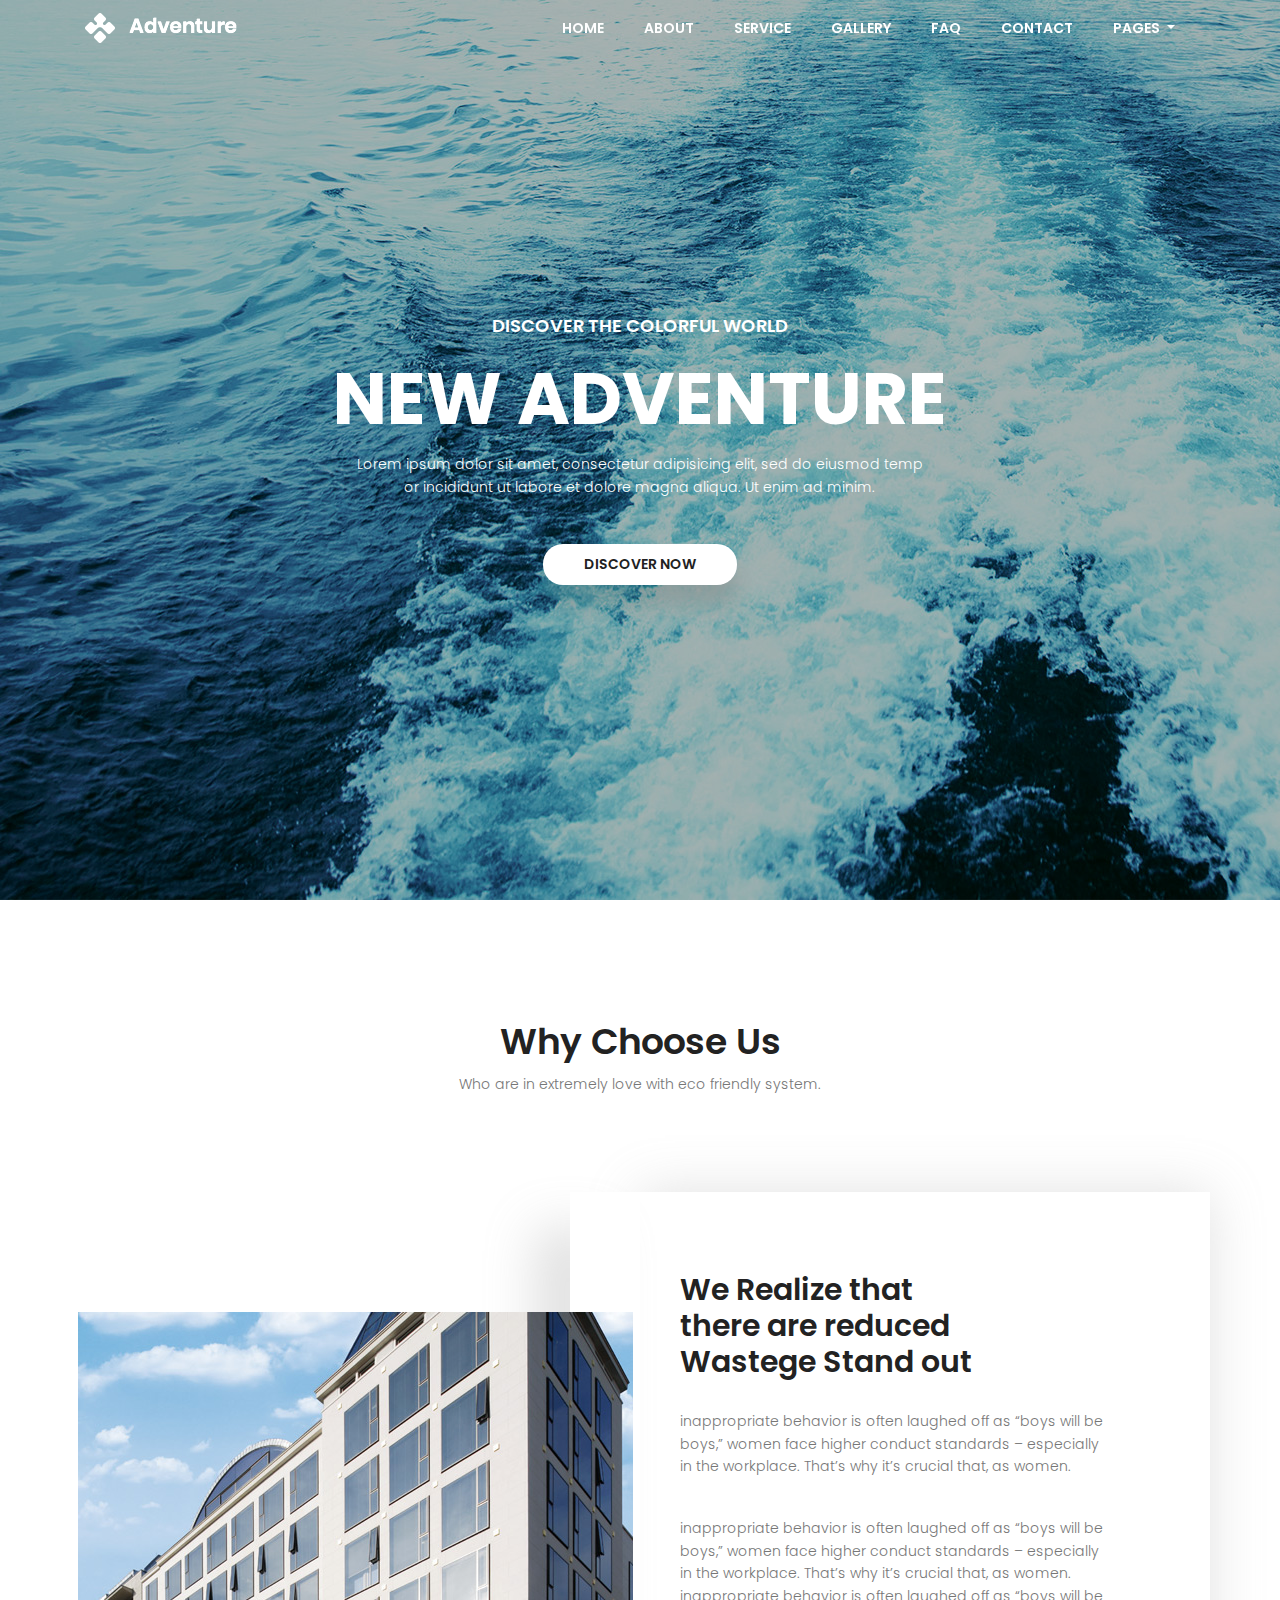
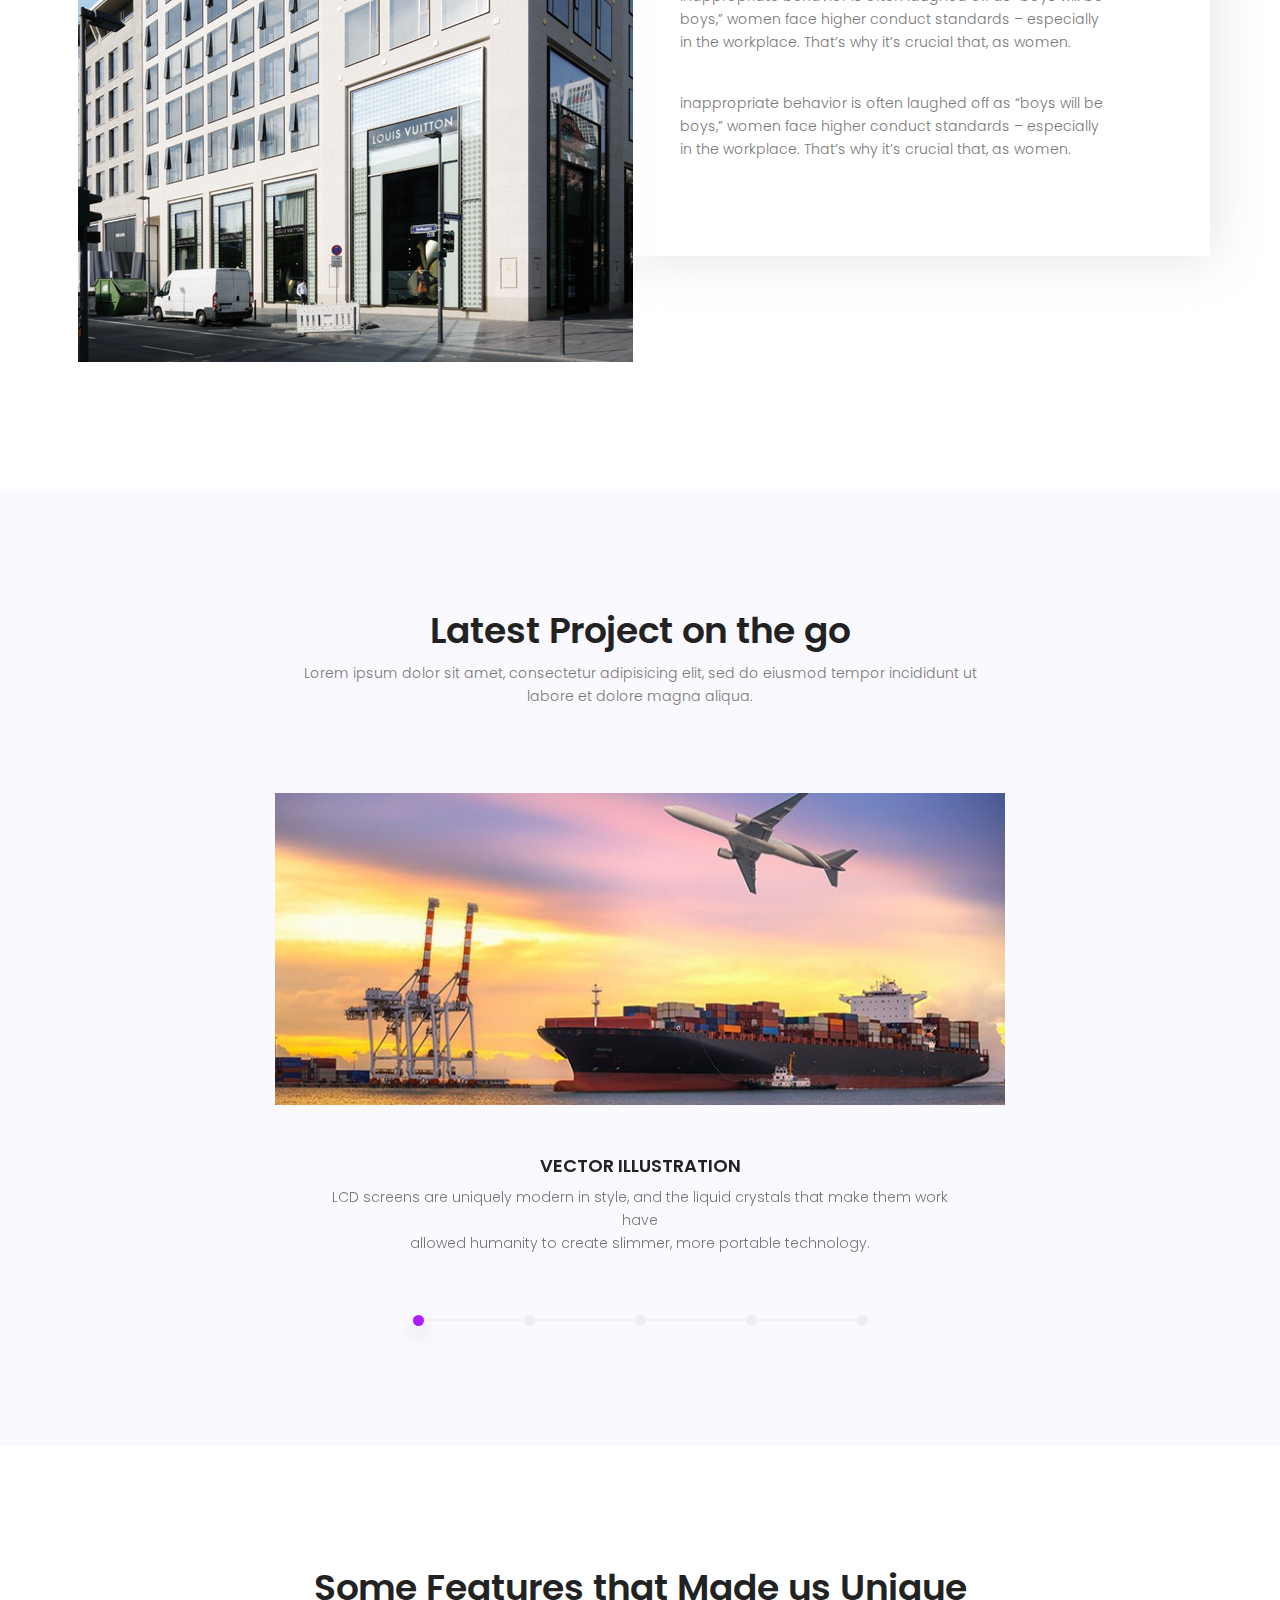
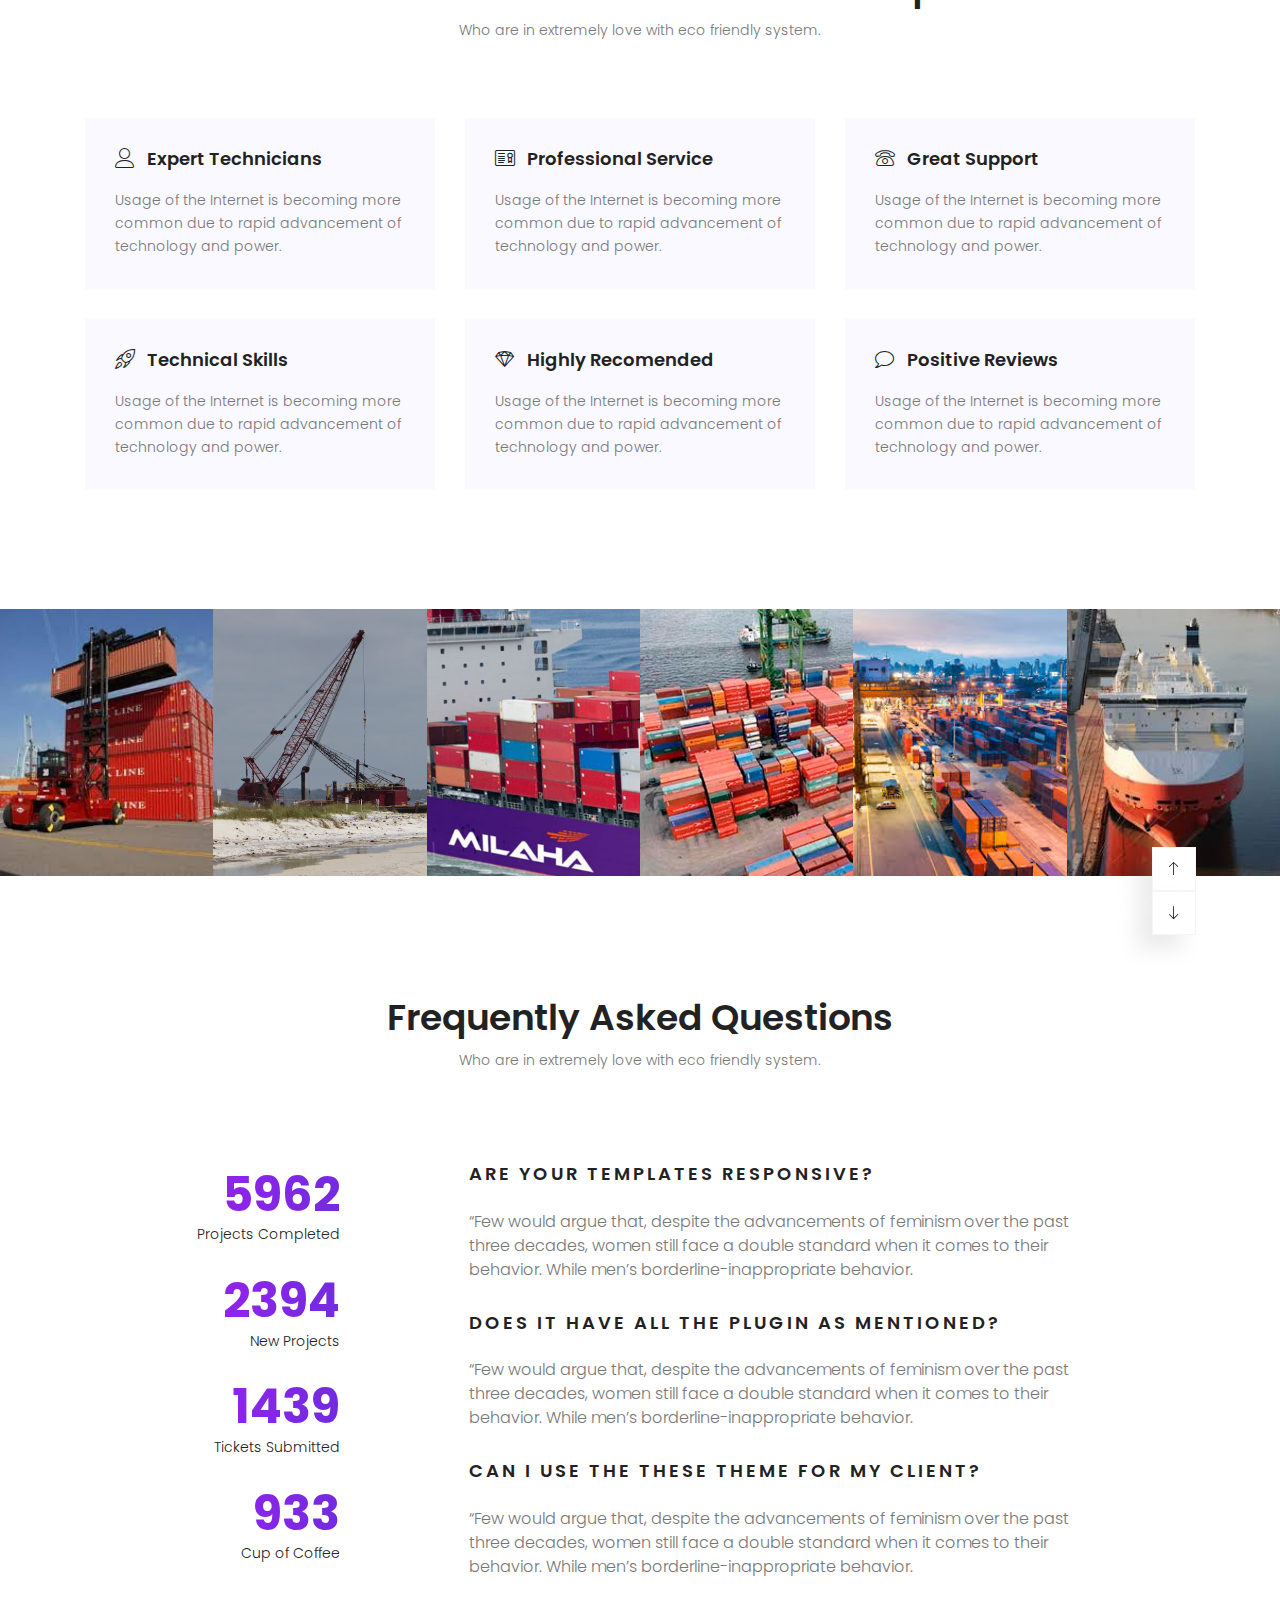
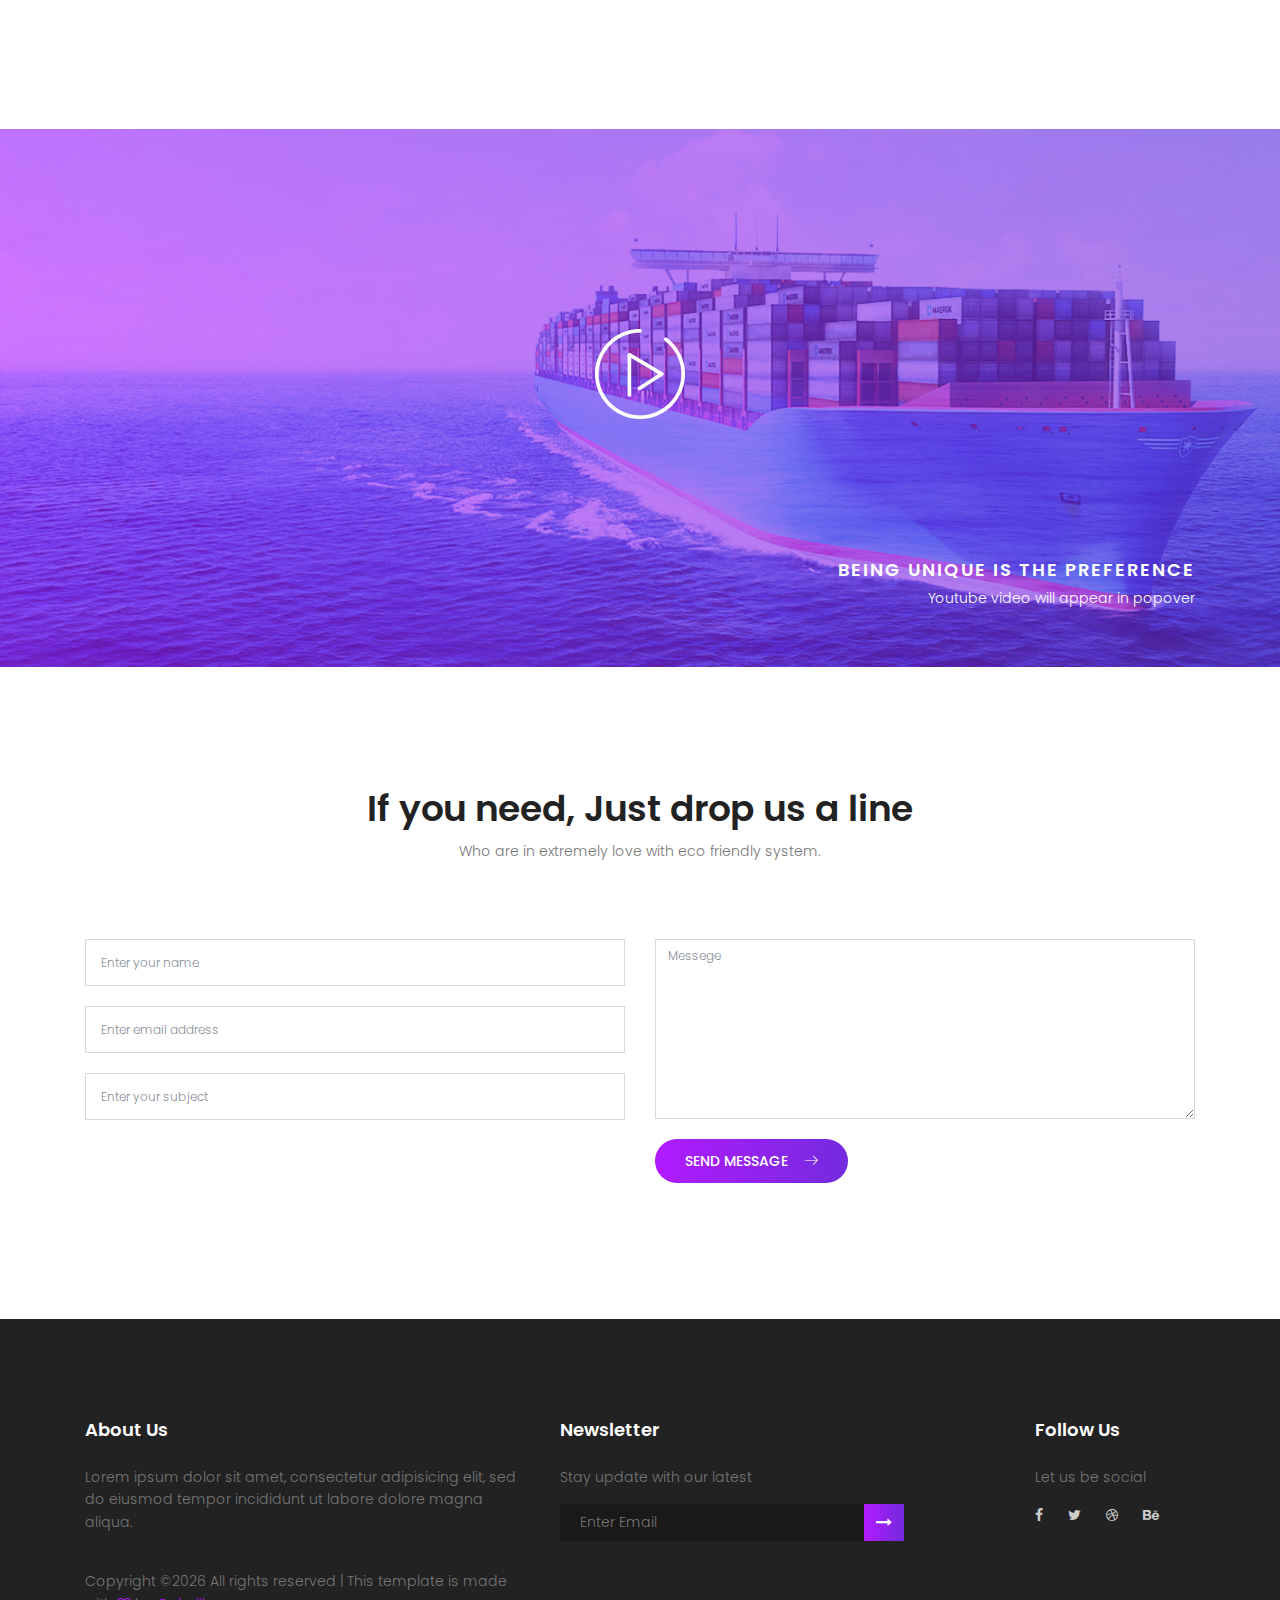
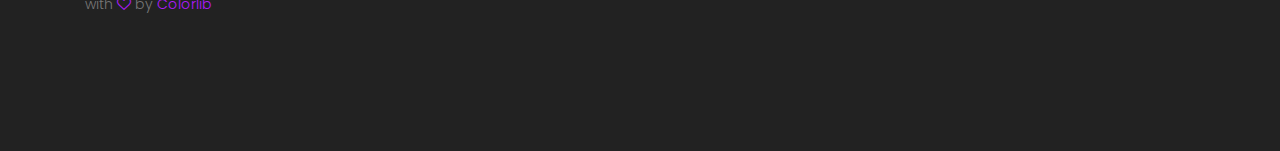
==== index.html @ 1c4ac1dd "Initial Commit" ====
<!DOCTYPE html>
	<html lang="zxx" class="no-js">
	<head>
		<!-- Mobile Specific Meta -->
		<meta name="viewport" content="width=device-width, initial-scale=1, shrink-to-fit=no">
		<!-- Favicon-->
		<link rel="shortcut icon" href="img/fav.png">
		<!-- Author Meta -->
		<meta name="author" content="colorlib">
		<!-- Meta Description -->
		<meta name="description" content="">
		<!-- Meta Keyword -->
		<meta name="keywords" content="">
		<!-- meta character set -->
		<meta charset="UTF-8">
		<!-- Site Title -->
		<title>Adventure</title>

		<link href="https://fonts.googleapis.com/css?family=Poppins:100,200,400,300,500,600,700" rel="stylesheet"> 
			<!--
			CSS
			============================================= -->
			<link rel="stylesheet" href="css/linearicons.css">
			<link rel="stylesheet" href="css/font-awesome.min.css">
			<link rel="stylesheet" href="css/bootstrap.css">
			<link rel="stylesheet" href="css/magnific-popup.css">
			<link rel="stylesheet" href="css/animate.min.css">
			<link rel="stylesheet" href="css/owl.carousel.css">
			<link rel="stylesheet" href="css/main.css">
		</head>
		<body>
			<!-- start banner Area -->
			<section class="banner-area" id="home">
				<!-- Start Header Area -->
				<header class="default-header">
					<nav class="navbar navbar-expand-lg  navbar-light">
						<div class="container">
							  <a class="navbar-brand" href="index.html">
							  	<img src="img/logo.png" alt="">
							  </a>
							  <button class="navbar-toggler" type="button" data-toggle="collapse" data-target="#navbarSupportedContent" aria-controls="navbarSupportedContent" aria-expanded="false" aria-label="Toggle navigation">
							    <span class="text-white lnr lnr-menu"></span>
							  </button>

							  <div class="collapse navbar-collapse justify-content-end align-items-center" id="navbarSupportedContent">
							    <ul class="navbar-nav">
									<li><a href="#home">Home</a></li>
									<li><a href="#about">About</a></li>									
									<li><a href="#secvice">Service</a></li>
									<li><a href="#gallery">Gallery</a></li>
									<li><a href="#faq">Faq</a></li>
									<li><a href="#contact">Contact</a></li>
									<!-- Dropdown -->
								    <li class="dropdown">
								      <a class="dropdown-toggle" href="#" id="navbardrop" data-toggle="dropdown">
								        Pages
								      </a>
								      <div class="dropdown-menu">
								        <a class="dropdown-item" href="generic.html">Generic</a>
								        <a class="dropdown-item" href="elements.html">Elements</a>
								      </div>
								    </li>
							    </ul>
							  </div>						
						</div>
					</nav>
				</header>
				<!-- End Header Area -->				
			</section>

			<section class="default-banner active-blog-slider">
					<div class="item-slider relative" style="background: url(img/slider1.jpg);background-size: cover;">
						<div class="overlay" style="background: rgba(0,0,0,.3)"></div>
						<div class="container">
							<div class="row fullscreen justify-content-center align-items-center">
								<div class="col-md-10 col-12">
									<div class="banner-content text-center">
										<h4 class="text-white mb-20 text-uppercase">Discover the Colorful World</h4>
										<h1 class="text-uppercase text-white">New Adventure</h1>
										<p class="text-white">Lorem ipsum dolor sit amet, consectetur adipisicing elit, sed do eiusmod temp <br>
										or incididunt ut labore et dolore magna aliqua. Ut enim ad minim.</p>
										<a href="#" class="text-uppercase header-btn">Discover Now</a>
									</div>
								</div>

							</div>
						</div>
					</div>
					<div class="item-slider relative" style="background: url(img/slider2.jpg);background-size: cover;">
						<div class="overlay" style="background: rgba(0,0,0,.3)"></div>
						<div class="container">
							<div class="row fullscreen justify-content-center align-items-center">
								<div class="col-md-10 col-12">
									<div class="banner-content text-center">
										<h4 class="text-white mb-20 text-uppercase">Discover the Colorful World</h4>
										<h1 class="text-uppercase text-white">New Trip</h1>
										<p class="text-white">Lorem ipsum dolor sit amet, consectetur adipisicing elit, sed do eiusmod temp <br>
										or incididunt ut labore et dolore magna aliqua. Ut enim ad minim.</p>
										<a href="#" class="text-uppercase header-btn">Discover Now</a>
									</div>
								</div>
							</div>
						</div>
					</div>
					<div class="item-slider relative" style="background: url(img/slider3.jpg);background-size: cover;">
						<div class="overlay" style="background: rgba(0,0,0,.3)"></div>
						<div class="container">
							<div class="row fullscreen justify-content-center align-items-center">
								<div class="col-md-10 col-12">
									<div class="banner-content text-center">
										<h4 class="text-white mb-20 text-uppercase">Discover the Colorful World</h4>
										<h1 class="text-uppercase text-white">New Experience</h1>
										<p class="text-white">Lorem ipsum dolor sit amet, consectetur adipisicing elit, sed do eiusmod temp <br>
										or incididunt ut labore et dolore magna aliqua. Ut enim ad minim.</p>
										<a href="#" class="text-uppercase header-btn">Discover Now</a>
									</div>
								</div>
							</div>
						</div>
					</div>
				</section>

			<!-- Start about Area -->
			<section class="section-gap info-area" id="about">
				<div class="container">
					<div class="row d-flex justify-content-center">
						<div class="menu-content pb-40 col-lg-8">
							<div class="title text-center">
								<h1 class="mb-10">Why Choose Us</h1>
								<p>Who are in extremely love with eco friendly system.</p>
							</div>
						</div>
					</div>					
					<div class="single-info row mt-40">
						<div class="col-lg-6 col-md-12 mt-120 text-center no-padding info-left">
							<div class="info-thumb">
								<img src="img/about-img.jpg" class="img-fluid" alt="">
							</div>
						</div>
						<div class="col-lg-6 col-md-12 no-padding info-rigth">
							<div class="info-content">
								<h2 class="pb-30">We Realize that <br>
								there are reduced <br>
								Wastege Stand out</h2>
								<p>
									inappropriate behavior is often laughed off as “boys will be boys,” women face higher conduct standards – especially in the workplace. That’s why it’s crucial that, as women.									
								</p>
								<br>
								<p>
									inappropriate behavior is often laughed off as “boys will be boys,” women face higher conduct standards – especially in the workplace. That’s why it’s crucial that, as women. inappropriate behavior is often laughed off as “boys will be boys,” women face higher conduct standards – especially in the workplace. That’s why it’s crucial that, as women.									
								</p>
								<br>
								<p>
									inappropriate behavior is often laughed off as “boys will be boys,” women face higher conduct standards – especially in the workplace. That’s why it’s crucial that, as women.
								</p>
								</div>
						</div>
					</div>
				</div>
			</section>
			<!-- End about Area -->
			
			
			<!-- Start project Area -->
			<section class="project-area section-gap" id="project">
				<div class="container">
					<div class="row d-flex justify-content-center">
						<div class="menu-content pb-30 col-lg-8">
							<div class="title text-center">
								<h1 class="mb-10">Latest Project on the go</h1>
								<p>Lorem ipsum dolor sit amet, consectetur adipisicing elit, sed do eiusmod tempor incididunt ut <br> labore  et dolore magna aliqua.</p>
							</div>
						</div>
					</div>						
					<div class="row justify-content-center d-flex">
						<div class="active-works-carousel mt-40 col-lg-8">
							<div class="item">
								<img class="img-fluid" src="img/why.jpg" alt="">
								<div class="caption text-center mt-20">
									<h6 class="text-uppercase">Vector Illustration</h6>
									<p>LCD screens are uniquely modern in style, and the liquid crystals that make them work have <br> allowed humanity to create slimmer, more portable technology.</p>
								</div>
							</div>
							<div class="item">
								<img class="img-fluid" src="img/why.jpg" alt="">
								<div class="caption text-center mt-20">
									<h6 class="text-uppercase">Vector Illustration</h6>
									<p>LCD screens are uniquely modern in style, and the liquid crystals that make them work have <br> allowed humanity to create slimmer, more portable technology.</p>
								</div>
							</div>
							<div class="item">
								<img class="img-fluid" src="img/why.jpg" alt="">
								<div class="caption text-center mt-20">
									<h6 class="text-uppercase">Vector Illustration</h6>
									<p>LCD screens are uniquely modern in style, and the liquid crystals that make them work have <br> allowed humanity to create slimmer, more portable technology.</p>
								</div>
							</div>
							<div class="item">
								<img class="img-fluid" src="img/why.jpg" alt="">
								<div class="caption text-center mt-20">
									<h6 class="text-uppercase">Vector Illustration</h6>
									<p>LCD screens are uniquely modern in style, and the liquid crystals that make them work have <br> allowed humanity to create slimmer, more portable technology.</p>
								</div>
							</div>
							<div class="item">
								<img class="img-fluid" src="img/why.jpg" alt="">
								<div class="caption text-center mt-20">
									<h6 class="text-uppercase">Vector Illustration</h6>
									<p>LCD screens are uniquely modern in style, and the liquid crystals that make them work have <br> allowed humanity to create slimmer, more portable technology.</p>
								</div>
							</div>
						</div>
					</div>
				</div>	
			</section>
			<!-- End project Area -->


			<!-- Start feature Area -->
			<section class="feature-area section-gap" id="secvice">
				<div class="container">
					<div class="row d-flex justify-content-center">
						<div class="menu-content pb-60 col-lg-8">
							<div class="title text-center">
								<h1 class="mb-10">Some Features that Made us Unique</h1>
								<p>Who are in extremely love with eco friendly system.</p>
							</div>
						</div>
					</div>						
					<div class="row">
						<div class="col-lg-4 col-md-6 ">
							<div class="single-feature mb-30">
								<div class="title d-flex flex-row pb-20">
									<span class="lnr lnr-user"></span>
									<h4><a href="#">Expert Technicians</a></h4>
								</div>
								<p>
									Usage of the Internet is becoming more common due to rapid advancement of technology and power.
								</p>							
							</div>							
						</div>
						<div class="col-lg-4 col-md-6 ">
							<div class="single-feature mb-30">
								<div class="title d-flex flex-row pb-20">
									<span class="lnr lnr-license"></span>
									<h4><a href="#">Professional Service</a></h4>
								</div>
								<p>
									Usage of the Internet is becoming more common due to rapid advancement of technology and power.
								</p>							
							</div>							
						</div>
						<div class="col-lg-4 col-md-6 ">
							<div class="single-feature mb-30">
								<div class="title d-flex flex-row pb-20">
									<span class="lnr lnr-phone"></span>
									<h4><a href="#">Great Support</a></h4>
								</div>
								<p>
									Usage of the Internet is becoming more common due to rapid advancement of technology and power.
								</p>							
							</div>							
						</div>
						<div class="col-lg-4 col-md-6 ">
							<div class="single-feature">
								<div class="title d-flex flex-row pb-20">
									<span class="lnr lnr-rocket"></span>
									<h4><a href="#">Technical Skills</a></h4>
								</div>
								<p>
									Usage of the Internet is becoming more common due to rapid advancement of technology and power.
								</p>							
							</div>							
						</div>
						<div class="col-lg-4 col-md-6 ">
							<div class="single-feature">
								<div class="title d-flex flex-row pb-20">
									<span class="lnr lnr-diamond"></span>
									<h4><a href="#">Highly Recomended</a></h4>
								</div>
								<p>
									Usage of the Internet is becoming more common due to rapid advancement of technology and power.
								</p>							
							</div>							
						</div>
						<div class="col-lg-4 col-md-6 ">
							<div class="single-feature">
								<div class="title d-flex flex-row pb-20">
									<span class="lnr lnr-bubble"></span>
									<h4><a href="#">Positive Reviews</a></h4>
								</div>
								<p>
									Usage of the Internet is becoming more common due to rapid advancement of technology and power.
								</p>							
							</div>							
						</div>																					
					</div>
				</div>	
			</section>
			<!-- End feature Area -->


			<!-- Start gallery Area -->
			<section class="gallery-area" id="gallery">
				<div class="container-fluid">
					<div class="row no-padding">
						<div class="active-gallery">
							<div class="item single-gallery">
								<img src="img/g1.jpg" alt="">
							</div>	
							<div class="item single-gallery">
								<img src="img/g2.jpg" alt="">
							</div>	
							<div class="item single-gallery">
								<img src="img/g3.jpg" alt="">
							</div>	
							<div class="item single-gallery">
								<img src="img/g4.jpg" alt="">
							</div>	
							<div class="item single-gallery">
								<img src="img/g5.jpg" alt="">
							</div>	
							<div class="item single-gallery">
								<img src="img/g6.jpg" alt="">
							</div>																		
						</div>
					</div>
				</div>	
			</section>
			<!-- End gallery Area -->
			
			
			<!-- Start faq Area -->
			<section class="faq-area section-gap" id="faq">
				<div class="container">
					<div class="row d-flex justify-content-center">
						<div class="menu-content pb-60 col-lg-8">
							<div class="title text-center">
								<h1 class="mb-10">Frequently Asked Questions</h1>
								<p>Who are in extremely love with eco friendly system.</p>
							</div>
						</div>
					</div>							
					<div class="row d-flex align-items-center">
						<div class="counter-left col-lg-3 col-md-3">
							<div class="single-facts">
								<h2 class="counter">5962</h2>
								<p>Projects Completed</p>							
							</div>
							<div class="single-facts">
								<h2 class="counter">2394</h2>
								<p>New Projects</p>							
							</div>
							<div class="single-facts">
								<h2 class="counter">1439</h2>
								<p>Tickets Submitted</p>							
							</div>												
							<div class="single-facts">
								<h2 class="counter">933</h2>
								<p>Cup of Coffee</p>							
							</div>
						</div>	
						<div class="faq-content col-lg-9 col-md-9">
							<div class="single-faq">
								<h2 class="text-uppercase">
									Are your Templates responsive?
								</h2>
								<p>
									“Few would argue that, despite the advancements of feminism over the past three decades, women still face a double standard when it comes to their behavior. While men’s borderline-inappropriate behavior.
								</p>
							</div>
							<div class="single-faq">
								<h2 class="text-uppercase">
									Does it have all the plugin as mentioned?
								</h2>
								<p>
									“Few would argue that, despite the advancements of feminism over the past three decades, women still face a double standard when it comes to their behavior. While men’s borderline-inappropriate behavior.
								</p>
							</div>
							<div class="single-faq">
								<h2 class="text-uppercase">
									Can i use the these theme for my client?
								</h2>
								<p>
									“Few would argue that, despite the advancements of feminism over the past three decades, women still face a double standard when it comes to their behavior. While men’s borderline-inappropriate behavior.
								</p>
							</div>												
						</div>									
					</div>
				</div>
			</section>
			<!-- End faq Area -->
			
			
			<!-- Start Video Area -->
			<section class="video-area pt-40 pb-40">
				<div class="overlay overlay-bg"></div>
				<div class="container">
					<div class="video-content">
						<a href="https://www.youtube.com/embed/C9MGk6kNQhU" class="play-btn"><img src="img/play-btn.png" alt=""></a>
						<div class="video-desc">
							<h3 class="h2 text-white text-uppercase">Being unique is the preference</h3>
							<h4 class="text-white">Youtube video will appear in popover</h4>
						</div>
					</div>
				</div>
			</section>
			<!-- Start Video Area -->
			
			
			<!-- Start logo Area -->
			<section class="logo-area">
				<div class="container">
					<div class="row">
						
					</div>
				</div>	
			</section>
			<!-- End logo Area -->
			
							
			<!-- start contact Area -->		
			<section class="contact-area section-gap" id="contact">
				<div class="container">
					<div class="row d-flex justify-content-center">
						<div class="menu-content pb-60 col-lg-8">
							<div class="title text-center">
								<h1 class="mb-10">If you need, Just drop us a line</h1>
								<p>Who are in extremely love with eco friendly system.</p>
							</div>
						</div>
					</div>										
					<form class="form-area " id="myForm" action="mail.php" method="post" class="contact-form text-right">
						<div class="row">	
						<div class="col-lg-6 form-group">
							<input name="name" placeholder="Enter your name" onfocus="this.placeholder = ''" onblur="this.placeholder = 'Enter your name'" class="common-input mb-20 form-control" required="" type="text">
						
							<input name="email" placeholder="Enter email address" pattern="[A-Za-z0-9._%+-]+@[A-Za-z0-9.-]+\.[A-Za-z]{1,63}$" onfocus="this.placeholder = ''" onblur="this.placeholder = 'Enter email address'" class="common-input mb-20 form-control" required="" type="email">

							<input name="subject" placeholder="Enter your subject" onfocus="this.placeholder = ''" onblur="this.placeholder = 'Enter your subject'" class="common-input mb-20 form-control" required="" type="text">
						</div>
						<div class="col-lg-6 form-group">
							<textarea class="common-textarea mt-10 form-control" name="message" placeholder="Messege" onfocus="this.placeholder = ''" onblur="this.placeholder = 'Messege'" required=""></textarea>
							<button class="primary-btn mt-20">Send Message<span class="lnr lnr-arrow-right"></span></button>
							<div class="alert-msg">								
						</div>
						</div></div>
					</form>						
					
				</div>	
			</section>
			<!-- end contact Area -->		
			
			<!-- start footer Area -->		
			<footer class="footer-area section-gap">
				<div class="container">
					<div class="row">
						<div class="col-lg-5 col-md-6 col-sm-6">
							<div class="single-footer-widget">
								<h6>About Us</h6>
								<p>
									Lorem ipsum dolor sit amet, consectetur adipisicing elit, sed do eiusmod tempor incididunt ut labore dolore magna aliqua.
								</p>
								<!-- Link back to Colorlib can't be removed. Template is licensed under CC BY 3.0. -->
            		<p class="footer-text">Copyright &copy;<script>document.write(new Date().getFullYear());</script> All rights reserved | This template is made with <i class="fa fa-heart-o" aria-hidden="true"></i> by <a href="https://colorlib.com" target="_blank">Colorlib</a></p>
            		<!-- Link back to Colorlib can't be removed. Template is licensed under CC BY 3.0. -->
							</div>
						</div>
						<div class="col-lg-5  col-md-6 col-sm-6">
							<div class="single-footer-widget">
								<h6>Newsletter</h6>
								<p>Stay update with our latest</p>
								<div class="" id="mc_embed_signup">

										<form target="_blank" novalidate="true" action="subscirbe.php" method="get" class="form-inline">

										<div class="d-flex flex-row">

											<input class="form-control" name="EMAIL" placeholder="Enter Email" onfocus="this.placeholder = ''" onblur="this.placeholder = 'Enter Email '" required="" type="email">


				                            	<button class="click-btn btn btn-default"><i class="fa fa-long-arrow-right" aria-hidden="true"></i></button>
				                            	<div style="position: absolute; left: -5000px;">
													<input name="b_36c4fd991d266f23781ded980_aefe40901a" tabindex="-1" value="" type="text">
												</div>
				                          	
											<!-- <div class="col-lg-4 col-md-4">
												<button class="bb-btn btn"><span class="lnr lnr-arrow-right"></span></button>
											</div>  -->
										</div>		
										<div class="info"></div>
										</form>
								</div>
								</div>
						</div>						
						<div class="col-lg-2 col-md-6 col-sm-6 social-widget">
							<div class="single-footer-widget">
								<h6>Follow Us</h6>
								<p>Let us be social</p>
								<div class="footer-social d-flex align-items-center">
									<a href="#"><i class="fa fa-facebook"></i></a>
									<a href="#"><i class="fa fa-twitter"></i></a>
									<a href="#"><i class="fa fa-dribbble"></i></a>
									<a href="#"><i class="fa fa-behance"></i></a>
								</div>
							</div>
						</div>							
					</div>
				</div>
			</footer>	
			<!-- End footer Area -->			

			<script src="js/vendor/jquery-2.2.4.min.js"></script>
			<script src="https://cdnjs.cloudflare.com/ajax/libs/popper.js/1.11.0/umd/popper.min.js" integrity="sha384-b/U6ypiBEHpOf/4+1nzFpr53nxSS+GLCkfwBdFNTxtclqqenISfwAzpKaMNFNmj4" crossorigin="anonymous"></script>
			<script src="js/vendor/bootstrap.min.js"></script>
			<script src="js/jquery.ajaxchimp.min.js"></script>
			<script src="js/jquery.magnific-popup.min.js"></script>	
			<script src="js/owl.carousel.min.js"></script>			
			<script src="js/jquery.sticky.js"></script>
			<script src="js/slick.js"></script>
			<script src="js/jquery.counterup.min.js"></script>
			<script src="js/waypoints.min.js"></script>		
			<script src="js/main.js"></script>	
		</body>
	</html>
---- css/linearicons.css ----
@font-face {
	font-family: 'Linearicons-Free';
	src:url('../fonts/Linearicons-Free.eot?w118d');
	src:url('../fonts/Linearicons-Free.eot?#iefixw118d') format('embedded-opentype'),
		url('../fonts/Linearicons-Free.woff2?w118d') format('woff2'),
		url('../fonts/Linearicons-Free.woff?w118d') format('woff'),
		url('../fonts/Linearicons-Free.ttf?w118d') format('truetype'),
		url('../fonts/Linearicons-Free.svg?w118d#Linearicons-Free') format('svg');
	font-weight: normal;
	font-style: normal;
}

.lnr {
	font-family: 'Linearicons-Free';
	speak: none;
	font-style: normal;
	font-weight: normal;
	font-variant: normal;
	text-transform: none;
	line-height: 1;

	/* Better Font Rendering =========== */
	-webkit-font-smoothing: antialiased;
	-moz-osx-font-smoothing: grayscale;
}

.lnr-home:before {
	content: "\e800";
}
.lnr-apartment:before {
	content: "\e801";
}
.lnr-pencil:before {
	content: "\e802";
}
.lnr-magic-wand:before {
	content: "\e803";
}
.lnr-drop:before {
	content: "\e804";
}
.lnr-lighter:before {
	content: "\e805";
}
.lnr-poop:before {
	content: "\e806";
}
.lnr-sun:before {
	content: "\e807";
}
.lnr-moon:before {
	content: "\e808";
}
.lnr-cloud:before {
	content: "\e809";
}
.lnr-cloud-upload:before {
	content: "\e80a";
}
.lnr-cloud-download:before {
	content: "\e80b";
}
.lnr-cloud-sync:before {
	content: "\e80c";
}
.lnr-cloud-check:before {
	content: "\e80d";
}
.lnr-database:before {
	content: "\e80e";
}
.lnr-lock:before {
	content: "\e80f";
}
.lnr-cog:before {
	content: "\e810";
}
.lnr-trash:before {
	content: "\e811";
}
.lnr-dice:before {
	content: "\e812";
}
.lnr-heart:before {
	content: "\e813";
}
.lnr-star:before {
	content: "\e814";
}
.lnr-star-half:before {
	content: "\e815";
}
.lnr-star-empty:before {
	content: "\e816";
}
.lnr-flag:before {
	content: "\e817";
}
.lnr-envelope:before {
	content: "\e818";
}
.lnr-paperclip:before {
	content: "\e819";
}
.lnr-inbox:before {
	content: "\e81a";
}
.lnr-eye:before {
	content: "\e81b";
}
.lnr-printer:before {
	content: "\e81c";
}
.lnr-file-empty:before {
	content: "\e81d";
}
.lnr-file-add:before {
	content: "\e81e";
}
.lnr-enter:before {
	content: "\e81f";
}
.lnr-exit:before {
	content: "\e820";
}
.lnr-graduation-hat:before {
	content: "\e821";
}
.lnr-license:before {
	content: "\e822";
}
.lnr-music-note:before {
	content: "\e823";
}
.lnr-film-play:before {
	content: "\e824";
}
.lnr-camera-video:before {
	content: "\e825";
}
.lnr-camera:before {
	content: "\e826";
}
.lnr-picture:before {
	content: "\e827";
}
.lnr-book:before {
	content: "\e828";
}
.lnr-bookmark:before {
	content: "\e829";
}
.lnr-user:before {
	content: "\e82a";
}
.lnr-users:before {
	content: "\e82b";
}
.lnr-shirt:before {
	content: "\e82c";
}
.lnr-store:before {
	content: "\e82d";
}
.lnr-cart:before {
	content: "\e82e";
}
.lnr-tag:before {
	content: "\e82f";
}
.lnr-phone-handset:before {
	content: "\e830";
}
.lnr-phone:before {
	content: "\e831";
}
.lnr-pushpin:before {
	content: "\e832";
}
.lnr-map-marker:before {
	content: "\e833";
}
.lnr-map:before {
	content: "\e834";
}
.lnr-location:before {
	content: "\e835";
}
.lnr-calendar-full:before {
	content: "\e836";
}
.lnr-keyboard:before {
	content: "\e837";
}
.lnr-spell-check:before {
	content: "\e838";
}
.lnr-screen:before {
	content: "\e839";
}
.lnr-smartphone:before {
	content: "\e83a";
}
.lnr-tablet:before {
	content: "\e83b";
}
.lnr-laptop:before {
	content: "\e83c";
}
.lnr-laptop-phone:before {
	content: "\e83d";
}
.lnr-power-switch:before {
	content: "\e83e";
}
.lnr-bubble:before {
	content: "\e83f";
}
.lnr-heart-pulse:before {
	content: "\e840";
}
.lnr-construction:before {
	content: "\e841";
}
.lnr-pie-chart:before {
	content: "\e842";
}
.lnr-chart-bars:before {
	content: "\e843";
}
.lnr-gift:before {
	content: "\e844";
}
.lnr-diamond:before {
	content: "\e845";
}
.lnr-linearicons:before {
	content: "\e846";
}
.lnr-dinner:before {
	content: "\e847";
}
.lnr-coffee-cup:before {
	content: "\e848";
}
.lnr-leaf:before {
	content: "\e849";
}
.lnr-paw:before {
	content: "\e84a";
}
.lnr-rocket:before {
	content: "\e84b";
}
.lnr-briefcase:before {
	content: "\e84c";
}
.lnr-bus:before {
	content: "\e84d";
}
.lnr-car:before {
	content: "\e84e";
}
.lnr-train:before {
	content: "\e84f";
}
.lnr-bicycle:before {
	content: "\e850";
}
.lnr-wheelchair:before {
	content: "\e851";
}
.lnr-select:before {
	content: "\e852";
}
.lnr-earth:before {
	content: "\e853";
}
.lnr-smile:before {
	content: "\e854";
}
.lnr-sad:before {
	content: "\e855";
}
.lnr-neutral:before {
	content: "\e856";
}
.lnr-mustache:before {
	content: "\e857";
}
.lnr-alarm:before {
	content: "\e858";
}
.lnr-bullhorn:before {
	content: "\e859";
}
.lnr-volume-high:before {
	content: "\e85a";
}
.lnr-volume-medium:before {
	content: "\e85b";
}
.lnr-volume-low:before {
	content: "\e85c";
}
.lnr-volume:before {
	content: "\e85d";
}
.lnr-mic:before {
	content: "\e85e";
}
.lnr-hourglass:before {
	content: "\e85f";
}
.lnr-undo:before {
	content: "\e860";
}
.lnr-redo:before {
	content: "\e861";
}
.lnr-sync:before {
	content: "\e862";
}
.lnr-history:before {
	content: "\e863";
}
.lnr-clock:before {
	content: "\e864";
}
.lnr-download:before {
	content: "\e865";
}
.lnr-upload:before {
	content: "\e866";
}
.lnr-enter-down:before {
	content: "\e867";
}
.lnr-exit-up:before {
	content: "\e868";
}
.lnr-bug:before {
	content: "\e869";
}
.lnr-code:before {
	content: "\e86a";
}
.lnr-link:before {
	content: "\e86b";
}
.lnr-unlink:before {
	content: "\e86c";
}
.lnr-thumbs-up:before {
	content: "\e86d";
}
.lnr-thumbs-down:before {
	content: "\e86e";
}
.lnr-magnifier:before {
	content: "\e86f";
}
.lnr-cross:before {
	content: "\e870";
}
.lnr-menu:before {
	content: "\e871";
}
.lnr-list:before {
	content: "\e872";
}
.lnr-chevron-up:before {
	content: "\e873";
}
.lnr-chevron-down:before {
	content: "\e874";
}
.lnr-chevron-left:before {
	content: "\e875";
}
.lnr-chevron-right:before {
	content: "\e876";
}
.lnr-arrow-up:before {
	content: "\e877";
}
.lnr-arrow-down:before {
	content: "\e878";
}
.lnr-arrow-left:before {
	content: "\e879";
}
.lnr-arrow-right:before {
	content: "\e87a";
}
.lnr-move:before {
	content: "\e87b";
}
.lnr-warning:before {
	content: "\e87c";
}
.lnr-question-circle:before {
	content: "\e87d";
}
.lnr-menu-circle:before {
	content: "\e87e";
}
.lnr-checkmark-circle:before {
	content: "\e87f";
}
.lnr-cross-circle:before {
	content: "\e880";
}
.lnr-plus-circle:before {
	content: "\e881";
}
.lnr-circle-minus:before {
	content: "\e882";
}
.lnr-arrow-up-circle:before {
	content: "\e883";
}
.lnr-arrow-down-circle:before {
	content: "\e884";
}
.lnr-arrow-left-circle:before {
	content: "\e885";
}
.lnr-arrow-right-circle:before {
	content: "\e886";
}
.lnr-chevron-up-circle:before {
	content: "\e887";
}
.lnr-chevron-down-circle:before {
	content: "\e888";
}
.lnr-chevron-left-circle:before {
	content: "\e889";
}
.lnr-chevron-right-circle:before {
	content: "\e88a";
}
.lnr-crop:before {
	content: "\e88b";
}
.lnr-frame-expand:before {
	content: "\e88c";
}
.lnr-frame-contract:before {
	content: "\e88d";
}
.lnr-layers:before {
	content: "\e88e";
}
.lnr-funnel:before {
	content: "\e88f";
}
.lnr-text-format:before {
	content: "\e890";
}
.lnr-text-format-remove:before {
	content: "\e891";
}
.lnr-text-size:before {
	content: "\e892";
}
.lnr-bold:before {
	content: "\e893";
}
.lnr-italic:before {
	content: "\e894";
}
.lnr-underline:before {
	content: "\e895";
}
.lnr-strikethrough:before {
	content: "\e896";
}
.lnr-highlight:before {
	content: "\e897";
}
.lnr-text-align-left:before {
	content: "\e898";
}
.lnr-text-align-center:before {
	content: "\e899";
}
.lnr-text-align-right:before {
	content: "\e89a";
}
.lnr-text-align-justify:before {
	content: "\e89b";
}
.lnr-line-spacing:before {
	content: "\e89c";
}
.lnr-indent-increase:before {
	content: "\e89d";
}
.lnr-indent-decrease:before {
	content: "\e89e";
}
.lnr-pilcrow:before {
	content: "\e89f";
}
.lnr-direction-ltr:before {
	content: "\e8a0";
}
.lnr-direction-rtl:before {
	content: "\e8a1";
}
.lnr-page-break:before {
	content: "\e8a2";
}
.lnr-sort-alpha-asc:before {
	content: "\e8a3";
}
.lnr-sort-amount-asc:before {
	content: "\e8a4";
}
.lnr-hand:before {
	content: "\e8a5";
}
.lnr-pointer-up:before {
	content: "\e8a6";
}
.lnr-pointer-right:before {
	content: "\e8a7";
}
.lnr-pointer-down:before {
	content: "\e8a8";
}
.lnr-pointer-left:before {
	content: "\e8a9";
}
---- css/main.css ----
/*--------------------------- Color variations ----------------------*/
/* Medium Layout: 1280px */
/* Tablet Layout: 768px */
/* Mobile Layout: 320px */
/* Wide Mobile Layout: 480px */
/* =================================== */
/*  Basic Style 
/* =================================== */
::-moz-selection {
  /* Code for Firefox */
  background-color: #b01afe;
  color: #fff;
}

::selection {
  background-color: #b01afe;
  color: #fff;
}

::-webkit-input-placeholder {
  /* WebKit, Blink, Edge */
  color: #777777;
  font-weight: 300;
}

:-moz-placeholder {
  /* Mozilla Firefox 4 to 18 */
  color: #777777;
  opacity: 1;
  font-weight: 300;
}

::-moz-placeholder {
  /* Mozilla Firefox 19+ */
  color: #777777;
  opacity: 1;
  font-weight: 300;
}

:-ms-input-placeholder {
  /* Internet Explorer 10-11 */
  color: #777777;
  font-weight: 300;
}

::-ms-input-placeholder {
  /* Microsoft Edge */
  color: #777777;
  font-weight: 300;
}

body {
  color: #777777;
  font-family: "Poppins", sans-serif;
  font-size: 14px;
  font-weight: 300;
  line-height: 1.625em;
  position: relative;
}

ol, ul {
  margin: 0;
  padding: 0;
  list-style: none;
}

select {
  display: block;
}

figure {
  margin: 0;
}

a {
  -webkit-transition: all 0.3s ease 0s;
  -moz-transition: all 0.3s ease 0s;
  -o-transition: all 0.3s ease 0s;
  transition: all 0.3s ease 0s;
}

iframe {
  border: 0;
}

a, a:focus, a:hover {
  text-decoration: none;
  outline: 0;
}

.btn.active.focus,
.btn.active:focus,
.btn.focus,
.btn.focus:active,
.btn:active:focus,
.btn:focus {
  text-decoration: none;
  outline: 0;
}

.card-panel {
  margin: 0;
  padding: 60px;
}

/**
 *  Typography
 *
 **/
.btn i, .btn-large i, .btn-floating i, .btn-large i, .btn-flat i {
  font-size: 1em;
  line-height: inherit;
}

.gray-bg {
  background: #f9f9ff;
}

h1, h2, h3,
h4, h5, h6 {
  font-family: "Poppins", sans-serif;
  color: #222222;
  line-height: 1.2em !important;
  margin-bottom: 0;
  margin-top: 0;
  font-weight: 600;
}

.h1, .h2, .h3,
.h4, .h5, .h6 {
  margin-bottom: 0;
  margin-top: 0;
  font-family: "Poppins", sans-serif;
  font-weight: 600;
  color: #222222;
}

h1, .h1 {
  font-size: 36px;
}

h2, .h2 {
  font-size: 30px;
}

h3, .h3 {
  font-size: 24px;
}

h4, .h4 {
  font-size: 18px;
}

h5, .h5 {
  font-size: 16px;
}

h6, .h6 {
  font-size: 14px;
  color: #222222;
}

td, th {
  border-radius: 0px;
}

/**
 * For modern browsers
 * 1. The space content is one way to avoid an Opera bug when the
 *    contenteditable attribute is included anywhere else in the document.
 *    Otherwise it causes space to appear at the top and bottom of elements
 *    that are clearfixed.
 * 2. The use of `table` rather than `block` is only necessary if using
 *    `:before` to contain the top-margins of child elements.
 */
.clear::before, .clear::after {
  content: " ";
  display: table;
}

.clear::after {
  clear: both;
}

.fz-11 {
  font-size: 11px;
}

.fz-12 {
  font-size: 12px;
}

.fz-13 {
  font-size: 13px;
}

.fz-14 {
  font-size: 14px;
}

.fz-15 {
  font-size: 15px;
}

.fz-16 {
  font-size: 16px;
}

.fz-18 {
  font-size: 18px;
}

.fz-30 {
  font-size: 30px;
}

.fz-48 {
  font-size: 48px !important;
}

.fw100 {
  font-weight: 100;
}

.fw300 {
  font-weight: 300;
}

.fw400 {
  font-weight: 400 !important;
}

.fw500 {
  font-weight: 500;
}

.f700 {
  font-weight: 700;
}

.fsi {
  font-style: italic;
}

.mt-10 {
  margin-top: 10px;
}

.mt-15 {
  margin-top: 15px;
}

.mt-20 {
  margin-top: 20px;
}

.mt-25 {
  margin-top: 25px;
}

.mt-30 {
  margin-top: 30px;
}

.mt-35 {
  margin-top: 35px;
}

.mt-40 {
  margin-top: 40px;
}

.mt-50 {
  margin-top: 50px;
}

.mt-60 {
  margin-top: 60px;
}

.mt-70 {
  margin-top: 70px;
}

.mt-80 {
  margin-top: 80px;
}

.mt-100 {
  margin-top: 100px;
}

.mt-120 {
  margin-top: 120px;
}

.mt-150 {
  margin-top: 150px;
}

.ml-0 {
  margin-left: 0 !important;
}

.ml-5 {
  margin-left: 5px !important;
}

.ml-10 {
  margin-left: 10px;
}

.ml-15 {
  margin-left: 15px;
}

.ml-20 {
  margin-left: 20px;
}

.ml-30 {
  margin-left: 30px;
}

.ml-50 {
  margin-left: 50px;
}

.mr-0 {
  margin-right: 0 !important;
}

.mr-5 {
  margin-right: 5px !important;
}

.mr-15 {
  margin-right: 15px;
}

.mr-10 {
  margin-right: 10px;
}

.mr-20 {
  margin-right: 20px;
}

.mr-30 {
  margin-right: 30px;
}

.mr-50 {
  margin-right: 50px;
}

.mb-0 {
  margin-bottom: 0px;
}

.mb-0-i {
  margin-bottom: 0px !important;
}

.mb-5 {
  margin-bottom: 5px;
}

.mb-10 {
  margin-bottom: 10px;
}

.mb-15 {
  margin-bottom: 15px;
}

.mb-20 {
  margin-bottom: 20px;
}

.mb-25 {
  margin-bottom: 25px;
}

.mb-30 {
  margin-bottom: 30px;
}

.mb-40 {
  margin-bottom: 40px;
}

.mb-50 {
  margin-bottom: 50px;
}

.mb-60 {
  margin-bottom: 60px;
}

.mb-70 {
  margin-bottom: 70px;
}

.mb-80 {
  margin-bottom: 80px;
}

.mb-90 {
  margin-bottom: 90px;
}

.mb-100 {
  margin-bottom: 100px;
}

.pt-0 {
  padding-top: 0px;
}

.pt-10 {
  padding-top: 10px;
}

.pt-15 {
  padding-top: 15px;
}

.pt-20 {
  padding-top: 20px;
}

.pt-25 {
  padding-top: 25px;
}

.pt-30 {
  padding-top: 30px;
}

.pt-40 {
  padding-top: 40px;
}

.pt-50 {
  padding-top: 50px;
}

.pt-60 {
  padding-top: 60px;
}

.pt-70 {
  padding-top: 70px;
}

.pt-80 {
  padding-top: 80px;
}

.pt-90 {
  padding-top: 90px;
}

.pt-100 {
  padding-top: 100px;
}

.pt-120 {
  padding-top: 120px;
}

.pt-150 {
  padding-top: 150px;
}

.pt-170 {
  padding-top: 170px;
}

.pb-0 {
  padding-bottom: 0px;
}

.pb-10 {
  padding-bottom: 10px;
}

.pb-15 {
  padding-bottom: 15px;
}

.pb-20 {
  padding-bottom: 20px;
}

.pb-25 {
  padding-bottom: 25px;
}

.pb-30 {
  padding-bottom: 30px;
}

.pb-40 {
  padding-bottom: 40px;
}

.pb-50 {
  padding-bottom: 50px;
}

.pb-60 {
  padding-bottom: 60px;
}

.pb-70 {
  padding-bottom: 70px;
}

.pb-80 {
  padding-bottom: 80px;
}

.pb-90 {
  padding-bottom: 90px;
}

.pb-100 {
  padding-bottom: 100px;
}

.pb-120 {
  padding-bottom: 120px;
}

.pb-150 {
  padding-bottom: 150px;
}

.pr-30 {
  padding-right: 30px;
}

.pl-30 {
  padding-left: 30px;
}

.pl-90 {
  padding-left: 90px;
}

.p-40 {
  padding: 40px;
}

.float-left {
  float: left;
}

.float-right {
  float: right;
}

.text-italic {
  font-style: italic;
}

.text-white {
  color: #fff;
}

.text-black {
  color: #000;
}

.transition {
  -webkit-transition: all 0.3s ease 0s;
  -moz-transition: all 0.3s ease 0s;
  -o-transition: all 0.3s ease 0s;
  transition: all 0.3s ease 0s;
}

.section-full {
  padding: 100px 0;
}

.section-half {
  padding: 75px 0;
}

.text-center {
  text-align: center;
}

.text-left {
  text-align: left;
}

.text-rigth {
  text-align: right;
}

.flex {
  display: -webkit-box;
  display: -webkit-flex;
  display: -moz-flex;
  display: -ms-flexbox;
  display: flex;
}

.inline-flex {
  display: -webkit-inline-box;
  display: -webkit-inline-flex;
  display: -moz-inline-flex;
  display: -ms-inline-flexbox;
  display: inline-flex;
}

.flex-grow {
  -webkit-box-flex: 1;
  -webkit-flex-grow: 1;
  -moz-flex-grow: 1;
  -ms-flex-positive: 1;
  flex-grow: 1;
}

.flex-wrap {
  -webkit-flex-wrap: wrap;
  -moz-flex-wrap: wrap;
  -ms-flex-wrap: wrap;
  flex-wrap: wrap;
}

.flex-left {
  -webkit-box-pack: start;
  -ms-flex-pack: start;
  -webkit-justify-content: flex-start;
  -moz-justify-content: flex-start;
  justify-content: flex-start;
}

.flex-middle {
  -webkit-box-align: center;
  -ms-flex-align: center;
  -webkit-align-items: center;
  -moz-align-items: center;
  align-items: center;
}

.flex-right {
  -webkit-box-pack: end;
  -ms-flex-pack: end;
  -webkit-justify-content: flex-end;
  -moz-justify-content: flex-end;
  justify-content: flex-end;
}

.flex-top {
  -webkit-align-self: flex-start;
  -moz-align-self: flex-start;
  -ms-flex-item-align: start;
  align-self: flex-start;
}

.flex-center {
  -webkit-box-pack: center;
  -ms-flex-pack: center;
  -webkit-justify-content: center;
  -moz-justify-content: center;
  justify-content: center;
}

.flex-bottom {
  -webkit-align-self: flex-end;
  -moz-align-self: flex-end;
  -ms-flex-item-align: end;
  align-self: flex-end;
}

.space-between {
  -webkit-box-pack: justify;
  -ms-flex-pack: justify;
  -webkit-justify-content: space-between;
  -moz-justify-content: space-between;
  justify-content: space-between;
}

.space-around {
  -ms-flex-pack: distribute;
  -webkit-justify-content: space-around;
  -moz-justify-content: space-around;
  justify-content: space-around;
}

.flex-column {
  -webkit-box-direction: normal;
  -webkit-box-orient: vertical;
  -webkit-flex-direction: column;
  -moz-flex-direction: column;
  -ms-flex-direction: column;
  flex-direction: column;
}

.flex-cell {
  display: -webkit-box;
  display: -webkit-flex;
  display: -moz-flex;
  display: -ms-flexbox;
  display: flex;
  -webkit-box-flex: 1;
  -webkit-flex-grow: 1;
  -moz-flex-grow: 1;
  -ms-flex-positive: 1;
  flex-grow: 1;
}

.display-table {
  display: table;
}

.light {
  color: #fff;
}

.dark {
  color: #222;
}

.relative {
  position: relative;
}

.overflow-hidden {
  overflow: hidden;
}

.overlay {
  position: absolute;
  left: 0;
  right: 0;
  top: 0;
  bottom: 0;
}

.container.fullwidth {
  width: 100%;
}

.container.no-padding {
  padding-left: 0;
  padding-right: 0;
}

.no-padding {
  padding: 0;
}

.section-bg {
  background: #f9fafc;
}

@media (max-width: 767px) {
  .no-flex-xs {
    display: block !important;
  }
}

.row.no-margin {
  margin-left: 0;
  margin-right: 0;
}

.sample-text-area {
  background: #fff;
  padding: 100px 0 70px 0;
}

.text-heading {
  margin-bottom: 30px;
  font-size: 24px;
}

h1 {
  font-size: 36px;
}

h2 {
  font-size: 30px;
}

h3 {
  font-size: 24px;
}

h4 {
  font-size: 18px;
}

h5 {
  font-size: 16px;
}

h6 {
  font-size: 14px;
}

h1, h2, h3, h4, h5, h6 {
  line-height: 1.5em;
}

.typography h1, .typography h2, .typography h3, .typography h4, .typography h5, .typography h6 {
  color: #777777;
}

.button-area {
  background: #fff;
}

.button-area .border-top-generic {
  padding: 70px 15px;
  border-top: 1px dotted #eee;
}

.button-group-area .genric-btn {
  margin-right: 10px;
  margin-top: 10px;
}

.button-group-area .genric-btn:last-child {
  margin-right: 0;
}

.genric-btn {
  display: inline-block;
  outline: none;
  line-height: 40px;
  padding: 0 30px;
  font-size: .8em;
  text-align: center;
  text-decoration: none;
  font-weight: 500;
  cursor: pointer;
  -webkit-transition: all 0.3s ease 0s;
  -moz-transition: all 0.3s ease 0s;
  -o-transition: all 0.3s ease 0s;
  transition: all 0.3s ease 0s;
}

.genric-btn:focus {
  outline: none;
}

.genric-btn.e-large {
  padding: 0 40px;
  line-height: 50px;
}

.genric-btn.large {
  line-height: 45px;
}

.genric-btn.medium {
  line-height: 30px;
}

.genric-btn.small {
  line-height: 25px;
}

.genric-btn.radius {
  border-radius: 3px;
}

.genric-btn.circle {
  border-radius: 20px;
}

.genric-btn.arrow {
  display: -webkit-inline-box;
  display: -ms-inline-flexbox;
  display: inline-flex;
  -webkit-box-align: center;
  -ms-flex-align: center;
  align-items: center;
}

.genric-btn.arrow span {
  margin-left: 10px;
}

.genric-btn.default {
  color: #222222;
  background: #f9f9ff;
  border: 1px solid transparent;
}

.genric-btn.default:hover {
  border: 1px solid #f9f9ff;
  background: #fff;
}

.genric-btn.default-border {
  border: 1px solid #f9f9ff;
  background: #fff;
}

.genric-btn.default-border:hover {
  color: #222222;
  background: #f9f9ff;
  border: 1px solid transparent;
}

.genric-btn.primary {
  color: #fff;
  background: #b01afe;
  border: 1px solid transparent;
}

.genric-btn.primary:hover {
  color: #b01afe;
  border: 1px solid #b01afe;
  background: #fff;
}

.genric-btn.primary-border {
  color: #b01afe;
  border: 1px solid #b01afe;
  background: #fff;
}

.genric-btn.primary-border:hover {
  color: #fff;
  background: #b01afe;
  border: 1px solid transparent;
}

.genric-btn.success {
  color: #fff;
  background: #4cd3e3;
  border: 1px solid transparent;
}

.genric-btn.success:hover {
  color: #4cd3e3;
  border: 1px solid #4cd3e3;
  background: #fff;
}

.genric-btn.success-border {
  color: #4cd3e3;
  border: 1px solid #4cd3e3;
  background: #fff;
}

.genric-btn.success-border:hover {
  color: #fff;
  background: #4cd3e3;
  border: 1px solid transparent;
}

.genric-btn.info {
  color: #fff;
  background: #38a4ff;
  border: 1px solid transparent;
}

.genric-btn.info:hover {
  color: #38a4ff;
  border: 1px solid #38a4ff;
  background: #fff;
}

.genric-btn.info-border {
  color: #38a4ff;
  border: 1px solid #38a4ff;
  background: #fff;
}

.genric-btn.info-border:hover {
  color: #fff;
  background: #38a4ff;
  border: 1px solid transparent;
}

.genric-btn.warning {
  color: #fff;
  background: #f4e700;
  border: 1px solid transparent;
}

.genric-btn.warning:hover {
  color: #f4e700;
  border: 1px solid #f4e700;
  background: #fff;
}

.genric-btn.warning-border {
  color: #f4e700;
  border: 1px solid #f4e700;
  background: #fff;
}

.genric-btn.warning-border:hover {
  color: #fff;
  background: #f4e700;
  border: 1px solid transparent;
}

.genric-btn.danger {
  color: #fff;
  background: #f44a40;
  border: 1px solid transparent;
}

.genric-btn.danger:hover {
  color: #f44a40;
  border: 1px solid #f44a40;
  background: #fff;
}

.genric-btn.danger-border {
  color: #f44a40;
  border: 1px solid #f44a40;
  background: #fff;
}

.genric-btn.danger-border:hover {
  color: #fff;
  background: #f44a40;
  border: 1px solid transparent;
}

.genric-btn.link {
  color: #222222;
  background: #f9f9ff;
  text-decoration: underline;
  border: 1px solid transparent;
}

.genric-btn.link:hover {
  color: #222222;
  border: 1px solid #f9f9ff;
  background: #fff;
}

.genric-btn.link-border {
  color: #222222;
  border: 1px solid #f9f9ff;
  background: #fff;
  text-decoration: underline;
}

.genric-btn.link-border:hover {
  color: #222222;
  background: #f9f9ff;
  border: 1px solid transparent;
}

.genric-btn.disable {
  color: #222222, 0.3;
  background: #f9f9ff;
  border: 1px solid transparent;
  cursor: not-allowed;
}

.generic-blockquote {
  padding: 30px 50px 30px 30px;
  background: #f9f9ff;
  border-left: 2px solid #b01afe;
}

.progress-table-wrap {
  overflow-x: scroll;
}

.progress-table {
  background: #f9f9ff;
  padding: 15px 0px 30px 0px;
  min-width: 800px;
}

.progress-table .serial {
  width: 11.83%;
  padding-left: 30px;
}

.progress-table .country {
  width: 28.07%;
}

.progress-table .visit {
  width: 19.74%;
}

.progress-table .percentage {
  width: 40.36%;
  padding-right: 50px;
}

.progress-table .table-head {
  display: flex;
}

.progress-table .table-head .serial, .progress-table .table-head .country, .progress-table .table-head .visit, .progress-table .table-head .percentage {
  color: #222222;
  line-height: 40px;
  text-transform: uppercase;
  font-weight: 500;
}

.progress-table .table-row {
  padding: 15px 0;
  border-top: 1px solid #edf3fd;
  display: flex;
}

.progress-table .table-row .serial, .progress-table .table-row .country, .progress-table .table-row .visit, .progress-table .table-row .percentage {
  display: flex;
  align-items: center;
}

.progress-table .table-row .country img {
  margin-right: 15px;
}

.progress-table .table-row .percentage .progress {
  width: 80%;
  border-radius: 0px;
  background: transparent;
}

.progress-table .table-row .percentage .progress .progress-bar {
  height: 5px;
  line-height: 5px;
}

.progress-table .table-row .percentage .progress .progress-bar.color-1 {
  background-color: #6382e6;
}

.progress-table .table-row .percentage .progress .progress-bar.color-2 {
  background-color: #e66686;
}

.progress-table .table-row .percentage .progress .progress-bar.color-3 {
  background-color: #f09359;
}

.progress-table .table-row .percentage .progress .progress-bar.color-4 {
  background-color: #73fbaf;
}

.progress-table .table-row .percentage .progress .progress-bar.color-5 {
  background-color: #73fbaf;
}

.progress-table .table-row .percentage .progress .progress-bar.color-6 {
  background-color: #6382e6;
}

.progress-table .table-row .percentage .progress .progress-bar.color-7 {
  background-color: #a367e7;
}

.progress-table .table-row .percentage .progress .progress-bar.color-8 {
  background-color: #e66686;
}

.single-gallery-image {
  margin-top: 30px;
  background-repeat: no-repeat !important;
  background-position: center center !important;
  background-size: cover !important;
  height: 200px;
}

.list-style {
  width: 14px;
  height: 14px;
}

.unordered-list li {
  position: relative;
  padding-left: 30px;
  line-height: 1.82em !important;
}

.unordered-list li:before {
  content: "";
  position: absolute;
  width: 14px;
  height: 14px;
  border: 3px solid #b01afe;
  background: #fff;
  top: 4px;
  left: 0;
  border-radius: 50%;
}

.ordered-list {
  margin-left: 30px;
}

.ordered-list li {
  list-style-type: decimal-leading-zero;
  color: #b01afe;
  font-weight: 500;
  line-height: 1.82em !important;
}

.ordered-list li span {
  font-weight: 300;
  color: #777777;
}

.ordered-list-alpha li {
  margin-left: 30px;
  list-style-type: lower-alpha;
  color: #b01afe;
  font-weight: 500;
  line-height: 1.82em !important;
}

.ordered-list-alpha li span {
  font-weight: 300;
  color: #777777;
}

.ordered-list-roman li {
  margin-left: 30px;
  list-style-type: lower-roman;
  color: #b01afe;
  font-weight: 500;
  line-height: 1.82em !important;
}

.ordered-list-roman li span {
  font-weight: 300;
  color: #777777;
}

.single-input {
  display: block;
  width: 100%;
  line-height: 40px;
  border: none;
  outline: none;
  background: #f9f9ff;
  padding: 0 20px;
}

.single-input:focus {
  outline: none;
}

.input-group-icon {
  position: relative;
}

.input-group-icon .icon {
  position: absolute;
  left: 20px;
  top: 0;
  line-height: 40px;
  z-index: 3;
}

.input-group-icon .icon i {
  color: #797979;
}

.input-group-icon .single-input {
  padding-left: 45px;
}

.single-textarea {
  display: block;
  width: 100%;
  line-height: 40px;
  border: none;
  outline: none;
  background: #f9f9ff;
  padding: 0 20px;
  height: 100px;
  resize: none;
}

.single-textarea:focus {
  outline: none;
}

.single-input-primary {
  display: block;
  width: 100%;
  line-height: 40px;
  border: 1px solid transparent;
  outline: none;
  background: #f9f9ff;
  padding: 0 20px;
}

.single-input-primary:focus {
  outline: none;
  border: 1px solid #b01afe;
}

.single-input-accent {
  display: block;
  width: 100%;
  line-height: 40px;
  border: 1px solid transparent;
  outline: none;
  background: #f9f9ff;
  padding: 0 20px;
}

.single-input-accent:focus {
  outline: none;
  border: 1px solid #eb6b55;
}

.single-input-secondary {
  display: block;
  width: 100%;
  line-height: 40px;
  border: 1px solid transparent;
  outline: none;
  background: #f9f9ff;
  padding: 0 20px;
}

.single-input-secondary:focus {
  outline: none;
  border: 1px solid #f09359;
}

.default-switch {
  width: 35px;
  height: 17px;
  border-radius: 8.5px;
  background: #f9f9ff;
  position: relative;
  cursor: pointer;
}

.default-switch input {
  position: absolute;
  left: 0;
  top: 0;
  right: 0;
  bottom: 0;
  width: 100%;
  height: 100%;
  opacity: 0;
  cursor: pointer;
}

.default-switch input + label {
  position: absolute;
  top: 1px;
  left: 1px;
  width: 15px;
  height: 15px;
  border-radius: 50%;
  background: #b01afe;
  -webkit-transition: all 0.2s;
  -moz-transition: all 0.2s;
  -o-transition: all 0.2s;
  transition: all 0.2s;
  box-shadow: 0px 4px 5px 0px rgba(0, 0, 0, 0.2);
  cursor: pointer;
}

.default-switch input:checked + label {
  left: 19px;
}

.primary-switch {
  width: 35px;
  height: 17px;
  border-radius: 8.5px;
  background: #f9f9ff;
  position: relative;
  cursor: pointer;
}

.primary-switch input {
  position: absolute;
  left: 0;
  top: 0;
  right: 0;
  bottom: 0;
  width: 100%;
  height: 100%;
  opacity: 0;
}

.primary-switch input + label {
  position: absolute;
  left: 0;
  top: 0;
  right: 0;
  bottom: 0;
  width: 100%;
  height: 100%;
}

.primary-switch input + label:before {
  content: "";
  position: absolute;
  left: 0;
  top: 0;
  right: 0;
  bottom: 0;
  width: 100%;
  height: 100%;
  background: transparent;
  border-radius: 8.5px;
  cursor: pointer;
  -webkit-transition: all 0.2s;
  -moz-transition: all 0.2s;
  -o-transition: all 0.2s;
  transition: all 0.2s;
}

.primary-switch input + label:after {
  content: "";
  position: absolute;
  top: 1px;
  left: 1px;
  width: 15px;
  height: 15px;
  border-radius: 50%;
  background: #fff;
  -webkit-transition: all 0.2s;
  -moz-transition: all 0.2s;
  -o-transition: all 0.2s;
  transition: all 0.2s;
  box-shadow: 0px 4px 5px 0px rgba(0, 0, 0, 0.2);
  cursor: pointer;
}

.primary-switch input:checked + label:after {
  left: 19px;
}

.primary-switch input:checked + label:before {
  background: #b01afe;
}

.confirm-switch {
  width: 35px;
  height: 17px;
  border-radius: 8.5px;
  background: #f9f9ff;
  position: relative;
  cursor: pointer;
}

.confirm-switch input {
  position: absolute;
  left: 0;
  top: 0;
  right: 0;
  bottom: 0;
  width: 100%;
  height: 100%;
  opacity: 0;
}

.confirm-switch input + label {
  position: absolute;
  left: 0;
  top: 0;
  right: 0;
  bottom: 0;
  width: 100%;
  height: 100%;
}

.confirm-switch input + label:before {
  content: "";
  position: absolute;
  left: 0;
  top: 0;
  right: 0;
  bottom: 0;
  width: 100%;
  height: 100%;
  background: transparent;
  border-radius: 8.5px;
  -webkit-transition: all 0.2s;
  -moz-transition: all 0.2s;
  -o-transition: all 0.2s;
  transition: all 0.2s;
  cursor: pointer;
}

.confirm-switch input + label:after {
  content: "";
  position: absolute;
  top: 1px;
  left: 1px;
  width: 15px;
  height: 15px;
  border-radius: 50%;
  background: #fff;
  -webkit-transition: all 0.2s;
  -moz-transition: all 0.2s;
  -o-transition: all 0.2s;
  transition: all 0.2s;
  box-shadow: 0px 4px 5px 0px rgba(0, 0, 0, 0.2);
  cursor: pointer;
}

.confirm-switch input:checked + label:after {
  left: 19px;
}

.confirm-switch input:checked + label:before {
  background: #4cd3e3;
}

.primary-checkbox {
  width: 16px;
  height: 16px;
  border-radius: 3px;
  background: #f9f9ff;
  position: relative;
  cursor: pointer;
}

.primary-checkbox input {
  position: absolute;
  left: 0;
  top: 0;
  right: 0;
  bottom: 0;
  width: 100%;
  height: 100%;
  opacity: 0;
}

.primary-checkbox input + label {
  position: absolute;
  left: 0;
  top: 0;
  right: 0;
  bottom: 0;
  width: 100%;
  height: 100%;
  border-radius: 3px;
  cursor: pointer;
  border: 1px solid #f1f1f1;
}

.primary-checkbox input:checked + label {
  background: url(../img/elements/primary-check.png) no-repeat center center/cover;
  border: none;
}

.confirm-checkbox {
  width: 16px;
  height: 16px;
  border-radius: 3px;
  background: #f9f9ff;
  position: relative;
  cursor: pointer;
}

.confirm-checkbox input {
  position: absolute;
  left: 0;
  top: 0;
  right: 0;
  bottom: 0;
  width: 100%;
  height: 100%;
  opacity: 0;
}

.confirm-checkbox input + label {
  position: absolute;
  left: 0;
  top: 0;
  right: 0;
  bottom: 0;
  width: 100%;
  height: 100%;
  border-radius: 3px;
  cursor: pointer;
  border: 1px solid #f1f1f1;
}

.confirm-checkbox input:checked + label {
  background: url(../img/elements/success-check.png) no-repeat center center/cover;
  border: none;
}

.disabled-checkbox {
  width: 16px;
  height: 16px;
  border-radius: 3px;
  background: #f9f9ff;
  position: relative;
  cursor: pointer;
}

.disabled-checkbox input {
  position: absolute;
  left: 0;
  top: 0;
  right: 0;
  bottom: 0;
  width: 100%;
  height: 100%;
  opacity: 0;
}

.disabled-checkbox input + label {
  position: absolute;
  left: 0;
  top: 0;
  right: 0;
  bottom: 0;
  width: 100%;
  height: 100%;
  border-radius: 3px;
  cursor: pointer;
  border: 1px solid #f1f1f1;
}

.disabled-checkbox input:disabled {
  cursor: not-allowed;
  z-index: 3;
}

.disabled-checkbox input:checked + label {
  background: url(../img/elements/disabled-check.png) no-repeat center center/cover;
  border: none;
}

.primary-radio {
  width: 16px;
  height: 16px;
  border-radius: 8px;
  background: #f9f9ff;
  position: relative;
  cursor: pointer;
}

.primary-radio input {
  position: absolute;
  left: 0;
  top: 0;
  right: 0;
  bottom: 0;
  width: 100%;
  height: 100%;
  opacity: 0;
}

.primary-radio input + label {
  position: absolute;
  left: 0;
  top: 0;
  right: 0;
  bottom: 0;
  width: 100%;
  height: 100%;
  border-radius: 8px;
  cursor: pointer;
  border: 1px solid #f1f1f1;
}

.primary-radio input:checked + label {
  background: url(../img/elements/primary-radio.png) no-repeat center center/cover;
  border: none;
}

.confirm-radio {
  width: 16px;
  height: 16px;
  border-radius: 8px;
  background: #f9f9ff;
  position: relative;
  cursor: pointer;
}

.confirm-radio input {
  position: absolute;
  left: 0;
  top: 0;
  right: 0;
  bottom: 0;
  width: 100%;
  height: 100%;
  opacity: 0;
}

.confirm-radio input + label {
  position: absolute;
  left: 0;
  top: 0;
  right: 0;
  bottom: 0;
  width: 100%;
  height: 100%;
  border-radius: 8px;
  cursor: pointer;
  border: 1px solid #f1f1f1;
}

.confirm-radio input:checked + label {
  background: url(../img/elements/success-radio.png) no-repeat center center/cover;
  border: none;
}

.disabled-radio {
  width: 16px;
  height: 16px;
  border-radius: 8px;
  background: #f9f9ff;
  position: relative;
  cursor: pointer;
}

.disabled-radio input {
  position: absolute;
  left: 0;
  top: 0;
  right: 0;
  bottom: 0;
  width: 100%;
  height: 100%;
  opacity: 0;
}

.disabled-radio input + label {
  position: absolute;
  left: 0;
  top: 0;
  right: 0;
  bottom: 0;
  width: 100%;
  height: 100%;
  border-radius: 8px;
  cursor: pointer;
  border: 1px solid #f1f1f1;
}

.disabled-radio input:disabled {
  cursor: not-allowed;
  z-index: 3;
}

.disabled-radio input:checked + label {
  background: url(../img/elements/disabled-radio.png) no-repeat center center/cover;
  border: none;
}

.default-select {
  height: 40px;
}

.default-select .nice-select {
  border: none;
  border-radius: 0px;
  height: 40px;
  background: #f9f9ff;
  padding-left: 20px;
  padding-right: 40px;
}

.default-select .nice-select .list {
  margin-top: 0;
  border: none;
  border-radius: 0px;
  box-shadow: none;
  width: 100%;
  padding: 10px 0 10px 0px;
}

.default-select .nice-select .list .option {
  font-weight: 300;
  -webkit-transition: all 0.3s ease 0s;
  -moz-transition: all 0.3s ease 0s;
  -o-transition: all 0.3s ease 0s;
  transition: all 0.3s ease 0s;
  line-height: 28px;
  min-height: 28px;
  font-size: 12px;
  padding-left: 20px;
}

.default-select .nice-select .list .option.selected {
  color: #b01afe;
  background: transparent;
}

.default-select .nice-select .list .option:hover {
  color: #b01afe;
  background: transparent;
}

.default-select .current {
  margin-right: 50px;
  font-weight: 300;
}

.default-select .nice-select::after {
  right: 20px;
}

.form-select {
  height: 40px;
  width: 100%;
}

.form-select .nice-select {
  border: none;
  border-radius: 0px;
  height: 40px;
  background: #f9f9ff;
  padding-left: 45px;
  padding-right: 40px;
  width: 100%;
}

.form-select .nice-select .list {
  margin-top: 0;
  border: none;
  border-radius: 0px;
  box-shadow: none;
  width: 100%;
  padding: 10px 0 10px 0px;
}

.form-select .nice-select .list .option {
  font-weight: 300;
  -webkit-transition: all 0.3s ease 0s;
  -moz-transition: all 0.3s ease 0s;
  -o-transition: all 0.3s ease 0s;
  transition: all 0.3s ease 0s;
  line-height: 28px;
  min-height: 28px;
  font-size: 12px;
  padding-left: 45px;
}

.form-select .nice-select .list .option.selected {
  color: #b01afe;
  background: transparent;
}

.form-select .nice-select .list .option:hover {
  color: #b01afe;
  background: transparent;
}

.form-select .current {
  margin-right: 50px;
  font-weight: 300;
}

.form-select .nice-select::after {
  right: 20px;
}

@media (max-width: 992px) {
  .navbar-nav {
    height: auto;
    max-height: 400px;
    overflow-x: hidden;
  }
}

.default-header {
  position: absolute;
  top: 0;
  left: 0;
  width: 100%;
  z-index: 9;
}

.menu-bar {
  cursor: pointer;
}

.menu-bar span {
  color: #222;
  font-size: 24px;
}

.main-menubar {
  display: none !important;
}

@media (max-width: 991px) {
  .main-menubar {
    display: block !important;
  }
}

.navbar-light .navbar-toggler {
  color: rgba(255, 255, 255, 0.5);
  border-color: rgba(255, 255, 255, 0.1);
}

.navbar-nav a {
  text-transform: uppercase;
  font-weight: 600;
  color: #fff;
  padding: 20px;
}

@media (max-width: 992px) {
  .navbar-nav {
    margin-top: 10px;
  }
  .navbar-nav a {
    padding: 0;
  }
  .navbar-nav li {
    padding: 15px 0;
  }
}

.section-gap {
  padding: 120px 0;
}

.section-title {
  padding-bottom: 30px;
}

.section-title h2 {
  margin-bottom: 20px;
}

.section-title p {
  font-size: 16px;
  margin-bottom: 0;
}

@media (max-width: 991px) {
  .section-title p br {
    display: none;
  }
}

.p1-gradient-bg, .primary-btn, .primary-btn2:hover, .single-feature:hover, .video-area .overlay-bg, .single-footer-widget .click-btn, .generic-banner {
  background-image: -moz-linear-gradient(0deg, #b21aff 0%, #732bde 100%);
  background-image: -webkit-linear-gradient(0deg, #b21aff 0%, #732bde 100%);
  background-image: -ms-linear-gradient(0deg, #b21aff 0%, #732bde 100%);
}

.p1-gradient-color, .counter-left h2, .footer-social a:hover i, .single-footer-widget .bb-btn {
  background: -moz-linear-gradient(0deg, #b21aff 0%, #732bde 100%);
  background: -webkit-linear-gradient(0deg, #b21aff 0%, #732bde 100%);
  background: -ms-linear-gradient(0deg, #b21aff 0%, #732bde 100%);
  -webkit-background-clip: text;
  -webkit-text-fill-color: transparent;
}

.primary-btn {
  line-height: 42px;
  padding-left: 30px;
  padding-right: 60px;
  border-radius: 25px;
  border: none;
  color: #fff;
  display: inline-block;
  font-weight: 500;
  position: relative;
  -webkit-transition: all 0.3s ease 0s;
  -moz-transition: all 0.3s ease 0s;
  -o-transition: all 0.3s ease 0s;
  transition: all 0.3s ease 0s;
  cursor: pointer;
  text-transform: uppercase;
  position: relative;
}

.primary-btn:focus {
  outline: none;
}

.primary-btn span {
  color: #fff;
  position: absolute;
  top: 50%;
  transform: translateY(-60%);
  right: 30px;
  -webkit-transition: all 0.3s ease 0s;
  -moz-transition: all 0.3s ease 0s;
  -o-transition: all 0.3s ease 0s;
  transition: all 0.3s ease 0s;
}

.primary-btn:hover {
  color: #fff;
}

.primary-btn:hover span {
  color: #fff;
  right: 20px;
}

.primary-btn.white {
  border: 1px solid #fff;
  color: #fff;
}

.primary-btn.white span {
  color: #fff;
}

.primary-btn.white:hover {
  background: #fff;
  color: #b01afe;
}

.primary-btn.white:hover span {
  color: #b01afe;
}

.primary-btn2 {
  color: #222;
  font-weight: 600;
  border: 1px solid #f4f4f4;
  padding: 5px 30px;
  border-radius: 20px;
}

.primary-btn2:hover {
  color: #fff;
}

.pbtn-2 {
  padding-left: 30px;
  padding-right: 30px;
}

.overlay {
  position: absolute;
  left: 0;
  right: 0;
  top: 0;
  bottom: 0;
}

.default-header {
  background-color: transparent;
  width: 100% !important;
}

@media (max-width: 992px) {
  .default-header {
    background-color: #222;
  }
}

.sticky-wrapper {
  height: 48px !important;
}

.is-sticky .default-header {
  -webkit-transition: all 0.3s ease 0s;
  -moz-transition: all 0.3s ease 0s;
  -o-transition: all 0.3s ease 0s;
  transition: all 0.3s ease 0s;
  background-color: #222;
}

.dropdown-item {
  font-size: 14px;
  width: auto !important;
  text-align: left;
}

@media (max-width: 767px) {
  .dropdown-item {
    text-align: left;
    padding: 0.25rem;
  }
}

@media (min-width: 768px) {
  .dropdown .dropdown-menu {
    display: block;
    opacity: 0;
    -webkit-transition: all 200ms ease-in;
    -moz-transition: all 200ms ease-in;
    -ms-transition: all 200ms ease-in;
    -o-transition: all 200ms ease-in;
    transition: all 200ms ease-in;
  }
  .dropdown:hover .dropdown-menu {
    display: block;
    opacity: 1;
  }
}

.dropdown-menu {
  background: #222;
  border-radius: 0;
  margin-top: 15px;
  border: none;
}

.dropdown-menu a {
  padding: 5px 15px;
}

@media (max-width: 767px) {
  .dropdown-menu {
    margin-top: 0px;
  }
}

.dropdown-item:focus, .dropdown-item:hover {
  color: #fff;
  text-decoration: none;
  background-color: transparent;
}

.default-banner {
  margin-top: -48px;
}

@media (max-width: 991px) {
  .default-banner {
    text-align: center;
  }
}

.default-banner h1 {
  color: #222;
  font-size: 72px;
  font-weight: 700;
  line-height: 1em;
  margin-bottom: 10px;
}

.default-banner h1 span {
  text-transform: uppercase;
  font-weight: 700;
}

@media (max-width: 991px) {
  .default-banner h1 {
    font-size: 36px;
  }
}

@media (max-width: 991px) {
  .default-banner h1 br {
    display: none;
  }
}

@media (max-width: 1199px) {
  .default-banner h1 {
    font-size: 45px;
  }
}

@media (max-width: 414px) {
  .default-banner h1 {
    font-size: 40px;
  }
}

@media (max-width: 800px) {
  .default-banner {
    padding-bottom: 40px;
  }
}

.header-btn {
  background-color: #fff;
  padding: 8px 40px;
  font-weight: 600;
  color: #222;
  box-shadow: 0px 20px 20px 0px rgba(0, 0, 0, 0.1);
  border: 1px solid transparent;
  border-radius: 20px;
  margin-top: 30px;
  display: inline-block;
}

.header-btn:hover {
  border: 1px solid #fff;
  background: transparent;
  color: #fff;
}

.info-area .info-thumb {
  overflow: hidden;
  display: inline-block;
}

@media (max-width: 800px) {
  .info-area .info-content {
    text-align: center;
    padding: 80px 30px 80px 0;
  }
}

.info-area .info-content {
  box-shadow: 0px 0px 50px 0px rgba(157, 157, 157, 0.3);
  position: relative;
  background: #fff;
  padding: 80px 100px 80px 40px;
}

@media (max-width: 575px) {
  .info-area .info-content {
    margin-top: 30px;
  }
}

.info-area .info-content:after {
  content: "";
  box-shadow: -35.355px 35.355px 50px 0px rgba(157, 157, 157, 0.3);
  position: absolute;
  right: 100%;
  top: 0;
  background: #fff;
  width: 70px;
  height: 100%;
}

@media (max-width: 991px) {
  .info-area .info-content:after {
    width: 50px;
  }
}

@media (max-width: 575px) {
  .info-area .info-content:after {
    display: none;
  }
}

@media (max-width: 991px) {
  .info-area .info-content {
    padding: 30px 30px 30px 0;
  }
}

@media (max-width: 575px) {
  .info-area .info-content {
    padding: 30px;
  }
}

.info-area .info-content h1 {
  line-height: 1.15em;
  margin-bottom: 30px;
}

.info-area .info-content .meta {
  color: #222;
  font-weight: 400;
  font-size: 14px;
  margin-top: 20px;
}

.info-area .info-left {
  z-index: 2;
}

@media (max-width: 800px) {
  .info-area .info-left {
    margin-top: 0px;
    margin-bottom: 40px;
  }
}

.project-area {
  background-color: #f9f9ff;
}

.active-works-carousel .item .thumb {
  background-position: center center !important;
  background-size: cover !important;
  background-repeat: no-repeat !important;
  height: 460px;
}

.active-works-carousel .item .caption {
  padding: 30px 40px;
}

.active-works-carousel .item .caption h6 {
  margin-bottom: 10px;
  color: #222;
}

.active-works-carousel .item .caption p {
  margin-bottom: 0;
}

.active-works-carousel .center .caption {
  display: block;
}

.active-works-carousel .owl-dots {
  margin-top: 30px;
  display: -webkit-box;
  display: -webkit-flex;
  display: -moz-flex;
  display: -ms-flexbox;
  display: flex;
  -webkit-box-pack: center;
  -ms-flex-pack: center;
  -webkit-justify-content: center;
  -moz-justify-content: center;
  justify-content: center;
  position: relative;
}

.active-works-carousel .owl-dots:after {
  content: "";
  top: 50%;
  left: 50%;
  transform: translate(-50%, -50%);
  position: absolute;
  width: 60%;
  height: 1px;
  background: #eeeeee;
  z-index: -1;
}

.active-works-carousel .owl-dots .owl-dot {
  width: 11px;
  height: 11px;
  border-radius: 50%;
  background: #eeeeee;
  margin: 0 50px;
}

@media (max-width: 767px) {
  .active-works-carousel .owl-dots .owl-dot {
    margin: 0 15px;
  }
}

.active-works-carousel .owl-dots .owl-dot.active {
  background: #b01afe;
  box-shadow: 0px 10px 20px 0px rgba(0, 0, 0, 0.2);
}

.single-feature {
  background-color: #f9f9ff;
  padding: 30px 30px 15px 30px;
  -webkit-transition: all 0.3s ease 0s;
  -moz-transition: all 0.3s ease 0s;
  -o-transition: all 0.3s ease 0s;
  transition: all 0.3s ease 0s;
}

.single-feature a {
  color: #222;
}

.single-feature:hover {
  cursor: pointer;
  color: #fff;
}

.single-feature:hover a, .single-feature:hover .title .lnr {
  color: #fff;
}

.single-feature .title .lnr {
  color: #222;
  font-weight: 400;
  margin-right: 12px;
  font-size: 20px;
}

.gallery-area .owl-controls {
  position: absolute;
  left: 90%;
  top: 89%;
}

@media (max-width: 1024px) {
  .gallery-area .owl-controls {
    position: relative;
    text-align: center;
    left: 0;
    top: 20px;
  }
  .gallery-area .owl-controls .owl-prev, .gallery-area .owl-controls .owl-next {
    display: inline-block;
  }
}

.gallery-area .lnr-arrow-up, .gallery-area .lnr-arrow-down {
  background-color: white;
  box-shadow: -14.142px 14.142px 20px 0px rgba(157, 157, 157, 0.2);
  padding: 14px;
  color: #000;
  font-weight: 500;
  border: 1px solid #f5f5f5;
  display: inline-flex;
}

.faq-area {
  background: #fff;
}

.counter-left {
  text-align: right;
}

.counter-left h2 {
  font-size: 48px;
  font-weight: 700;
}

.counter-left p {
  font-size: 14px;
  font-weight: 300;
  color: #222;
}

.counter-left .single-facts {
  margin-bottom: 26px;
}

@media (max-width: 768px) {
  .counter-left {
    text-align: center;
  }
}

.faq-content {
  padding-left: 10%;
  padding-right: 10%;
}

@media (max-width: 1199px) {
  .faq-content {
    padding-left: 2%;
    padding-right: 2%;
  }
}

@media (max-width: 767px) {
  .faq-content {
    text-align: center;
  }
}

.single-faq {
  margin-bottom: 30px;
}

.single-faq h2 {
  font-size: 18px;
  font-weight: 600;
  letter-spacing: 3px;
  margin-top: 15px;
  margin-bottom: 25px;
}

.single-faq p {
  font-size: 16px;
  font-weight: 300;
  line-height: 24px;
}

.video-area {
  padding: 200px 0 60px 0;
  position: relative;
  background: url(../img/video-bg.jpg) no-repeat center center/cover;
}

.video-area .overlay-bg {
  opacity: .6;
}

.video-area .video-content {
  text-align: center;
  position: relative;
  z-index: 2;
}

.video-area .video-content a {
  display: inline-block;
  margin-bottom: 20px;
}

.video-area .video-content h3 {
  font-weight: 600;
  font-size: 18px;
  margin-bottom: 10px;
  letter-spacing: 2px;
}

.video-area .video-content h4 {
  font-weight: 300;
  font-size: 14px;
}

.video-area .video-content .video-desc {
  margin-top: 120px;
  text-align: right;
  align-self: flex-end;
}

.single-contact-info {
  text-align: center;
}

.single-contact-info h6 {
  text-transform: uppercase;
}

@media (max-width: 800px) {
  .single-contact-info {
    margin-bottom: 30px;
  }
}

.form-area input {
  padding: 15px;
}

.form-area input, .form-area textarea {
  border-radius: 0;
  font-size: 12px;
}

.form-area textarea {
  height: 180px;
  margin-top: 0px;
}

.footer-area {
  padding-top: 100px;
  background-color: #222222;
}

h6 {
  color: #fff;
  margin-bottom: 25px;
  font-size: 18px;
  font-weight: 600;
}

.copy-right-text i, .copy-right-text a {
  color: #b01afe;
}

.footer-social a {
  padding-right: 25px;
  -webkit-transition: all 0.3s ease 0s;
  -moz-transition: all 0.3s ease 0s;
  -o-transition: all 0.3s ease 0s;
  transition: all 0.3s ease 0s;
}

.footer-social i {
  color: #cccccc;
  -webkit-transition: all 0.3s ease 0s;
  -moz-transition: all 0.3s ease 0s;
  -o-transition: all 0.3s ease 0s;
  transition: all 0.3s ease 0s;
}

@media (max-width: 991px) {
  .footer-social {
    text-align: left;
  }
}

.single-footer-widget input {
  border: none;
  width: 80%;
  font-weight: 300;
  background: #191919;
  color: #777;
  padding-left: 20px;
  border-radius: 0;
  font-size: 14px;
}

.single-footer-widget input:focus {
  background-color: #191919;
}

.single-footer-widget .bb-btn {
  color: #fff;
  font-weight: 300;
  border-radius: 0;
  z-index: 9999;
  cursor: pointer;
}

.single-footer-widget .info {
  position: absolute;
  margin-top: 20%;
  color: #fff;
  font-size: 12px;
}

.single-footer-widget .info.valid {
  color: green;
}

.single-footer-widget .info.error {
  color: red;
}

.single-footer-widget .click-btn {
  color: #fff;
  border-radius: 0;
  border-top-left-radius: 0px;
  border-bottom-left-radius: 0px;
  padding: 8px 12px;
  border: 0;
}

.single-footer-widget ::-moz-selection {
  /* Code for Firefox */
  background-color: #191919 !important;
  color: #777777;
}

.single-footer-widget ::selection {
  background-color: #191919 !important;
  color: #777777;
}

.single-footer-widget ::-webkit-input-placeholder {
  /* WebKit, Blink, Edge */
  color: #777777;
  font-weight: 300;
}

.single-footer-widget :-moz-placeholder {
  /* Mozilla Firefox 4 to 18 */
  color: #777777;
  opacity: 1;
  font-weight: 300;
}

.single-footer-widget ::-moz-placeholder {
  /* Mozilla Firefox 19+ */
  color: #777777;
  opacity: 1;
  font-weight: 300;
}

.single-footer-widget :-ms-input-placeholder {
  /* Internet Explorer 10-11 */
  color: #777777;
  font-weight: 300;
}

.single-footer-widget ::-ms-input-placeholder {
  /* Microsoft Edge */
  color: #777777;
  font-weight: 300;
}

@media (max-width: 991px) {
  .single-footer-widget {
    margin-bottom: 30px;
  }
}

@media (max-width: 800px) {
  .social-widget {
    margin-top: 30px;
  }
}

.footer-text {
  padding-top: 20px;
}

.footer-text a, .footer-text i {
  color: #b01afe;
}

.whole-wrap {
  background-color: #fff;
}

.generic-banner {
  text-align: center;
}

.generic-banner .height {
  height: 600px;
}

@media (max-width: 767px) {
  .generic-banner .height {
    height: 400px;
  }
}

.generic-banner .generic-banner-content h2 {
  line-height: 1.2em;
  margin-bottom: 20px;
}

@media (max-width: 991px) {
  .generic-banner .generic-banner-content h2 br {
    display: none;
  }
}

.generic-banner .generic-banner-content p {
  text-align: center;
  font-size: 16px;
}

@media (max-width: 991px) {
  .generic-banner .generic-banner-content p br {
    display: none;
  }
}

.generic-content h1 {
  font-weight: 600;
}

.about-generic-area {
  background: #fff;
}

.about-generic-area p {
  margin-bottom: 20px;
}

.white-bg {
  background: #fff;
}

.section-top-border {
  padding: 70px 0;
  border-top: 1px dotted #eee;
}

.switch-wrap {
  margin-bottom: 10px;
}

.switch-wrap p {
  margin: 0;
}
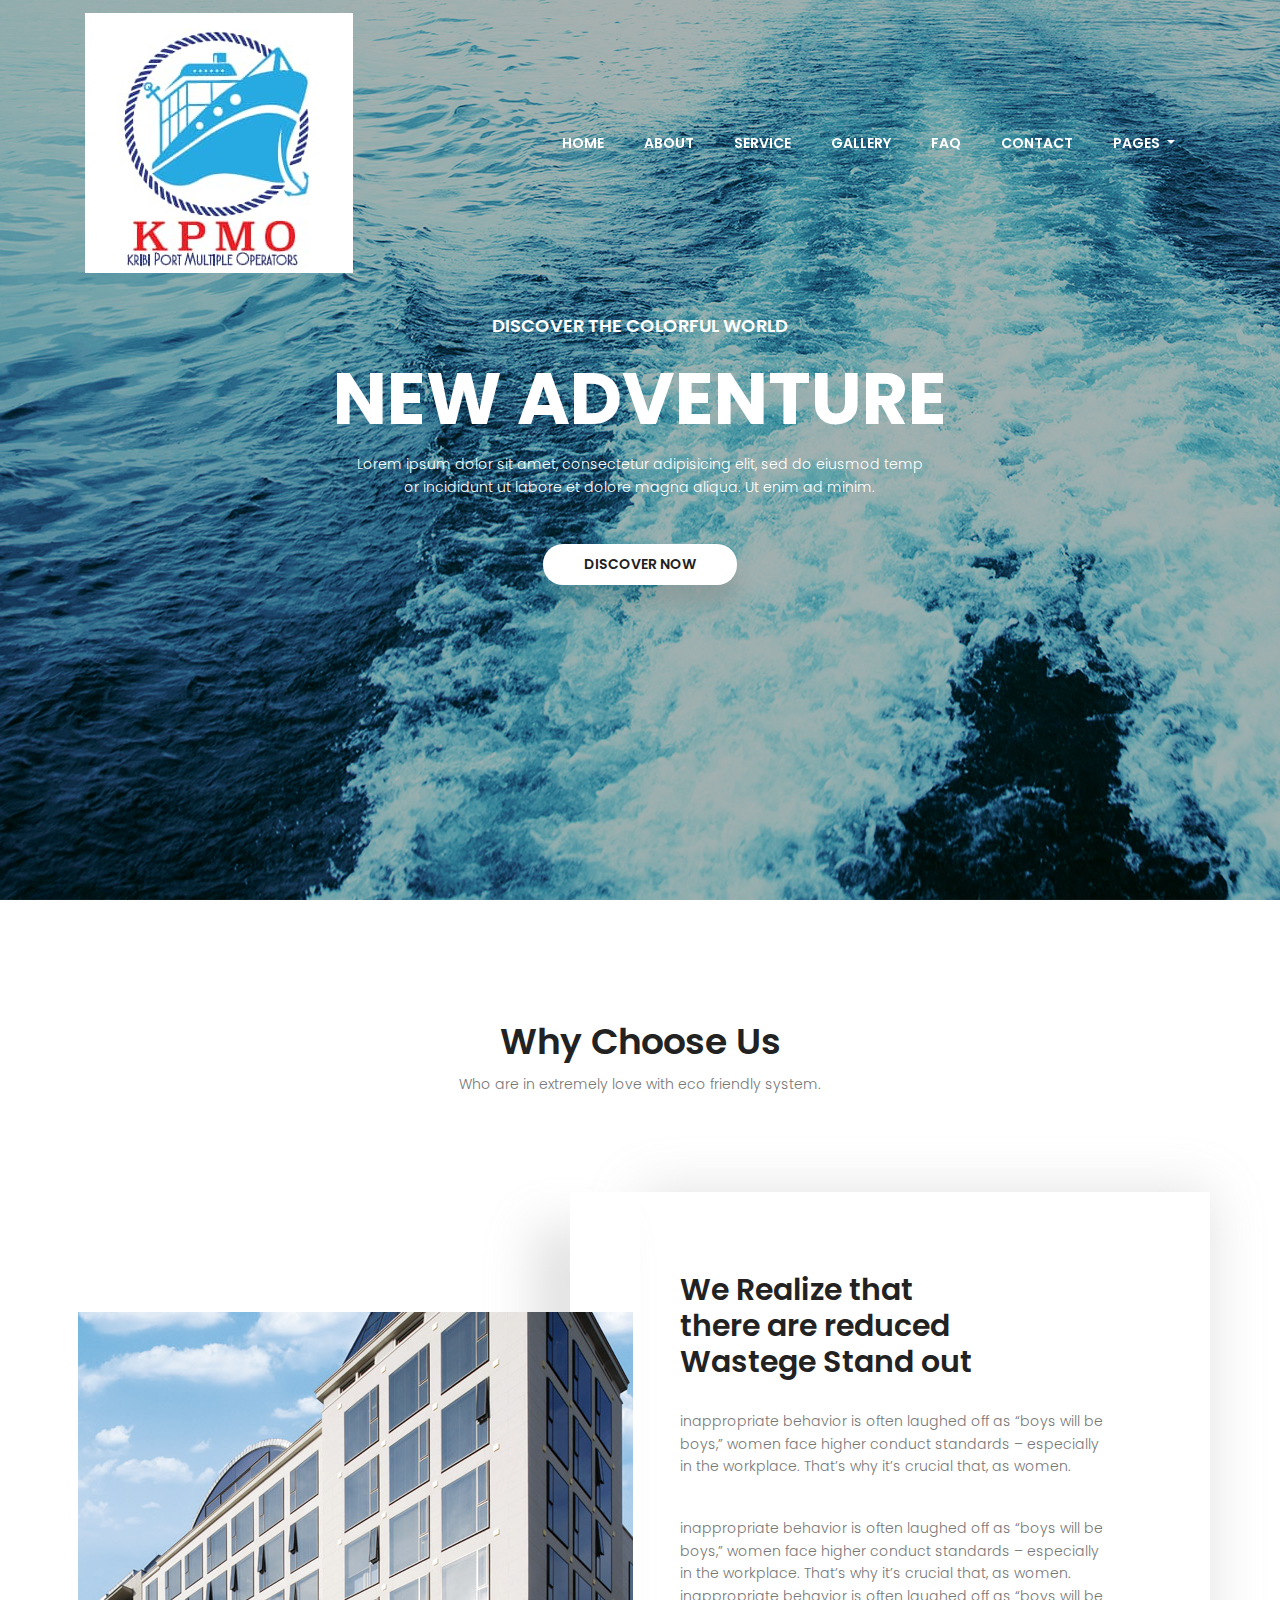
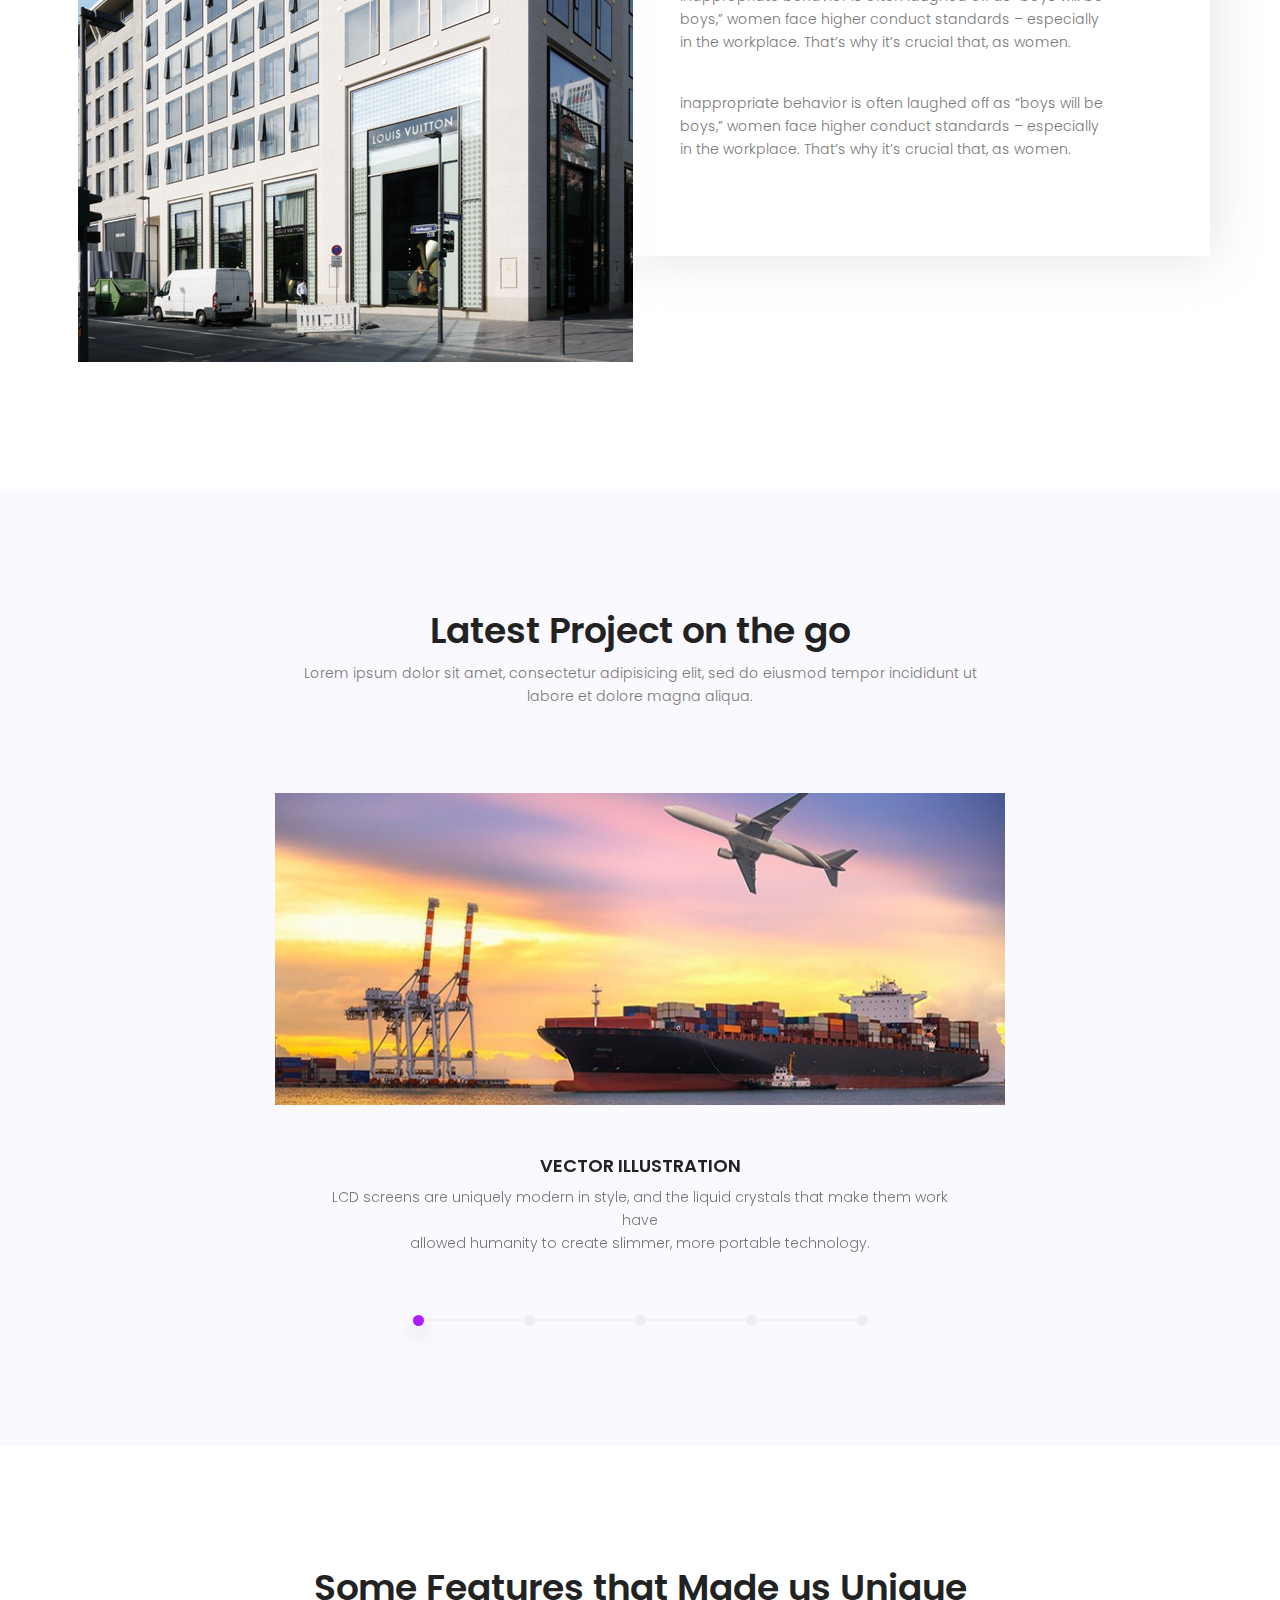
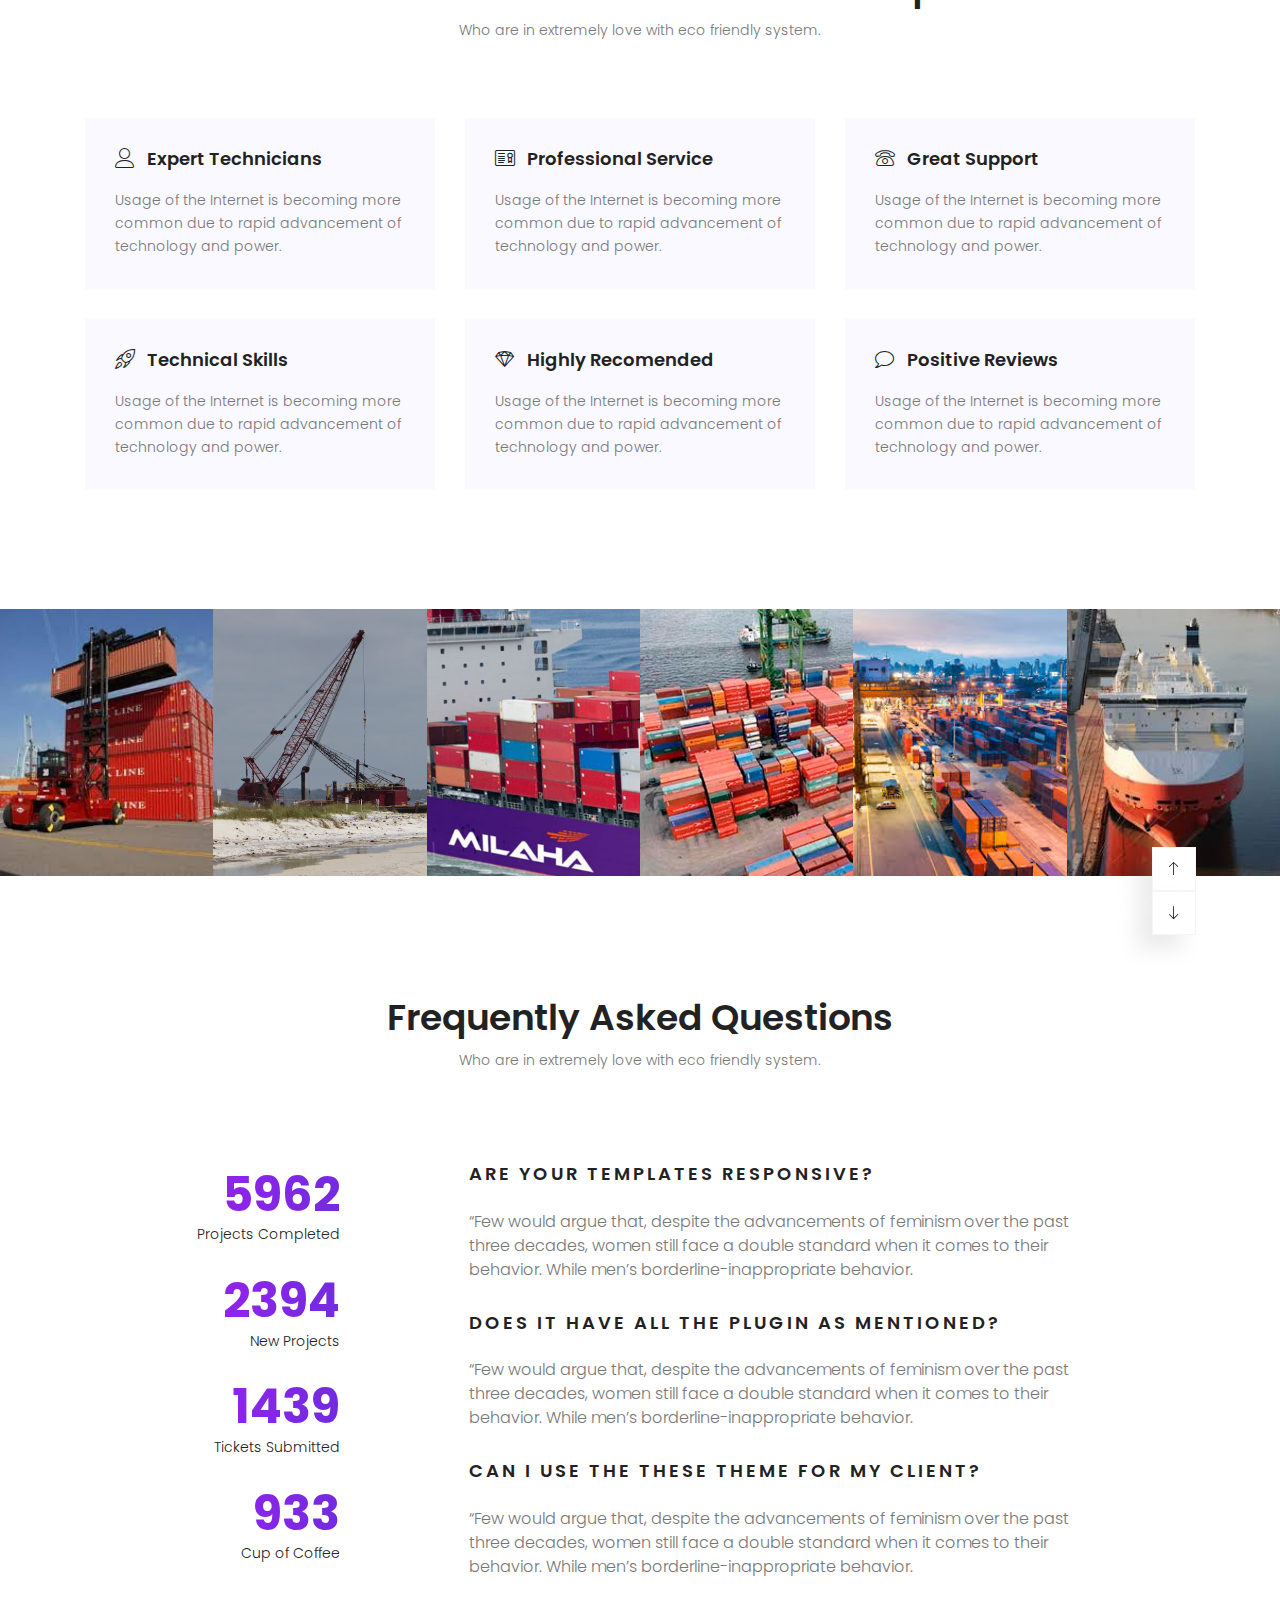
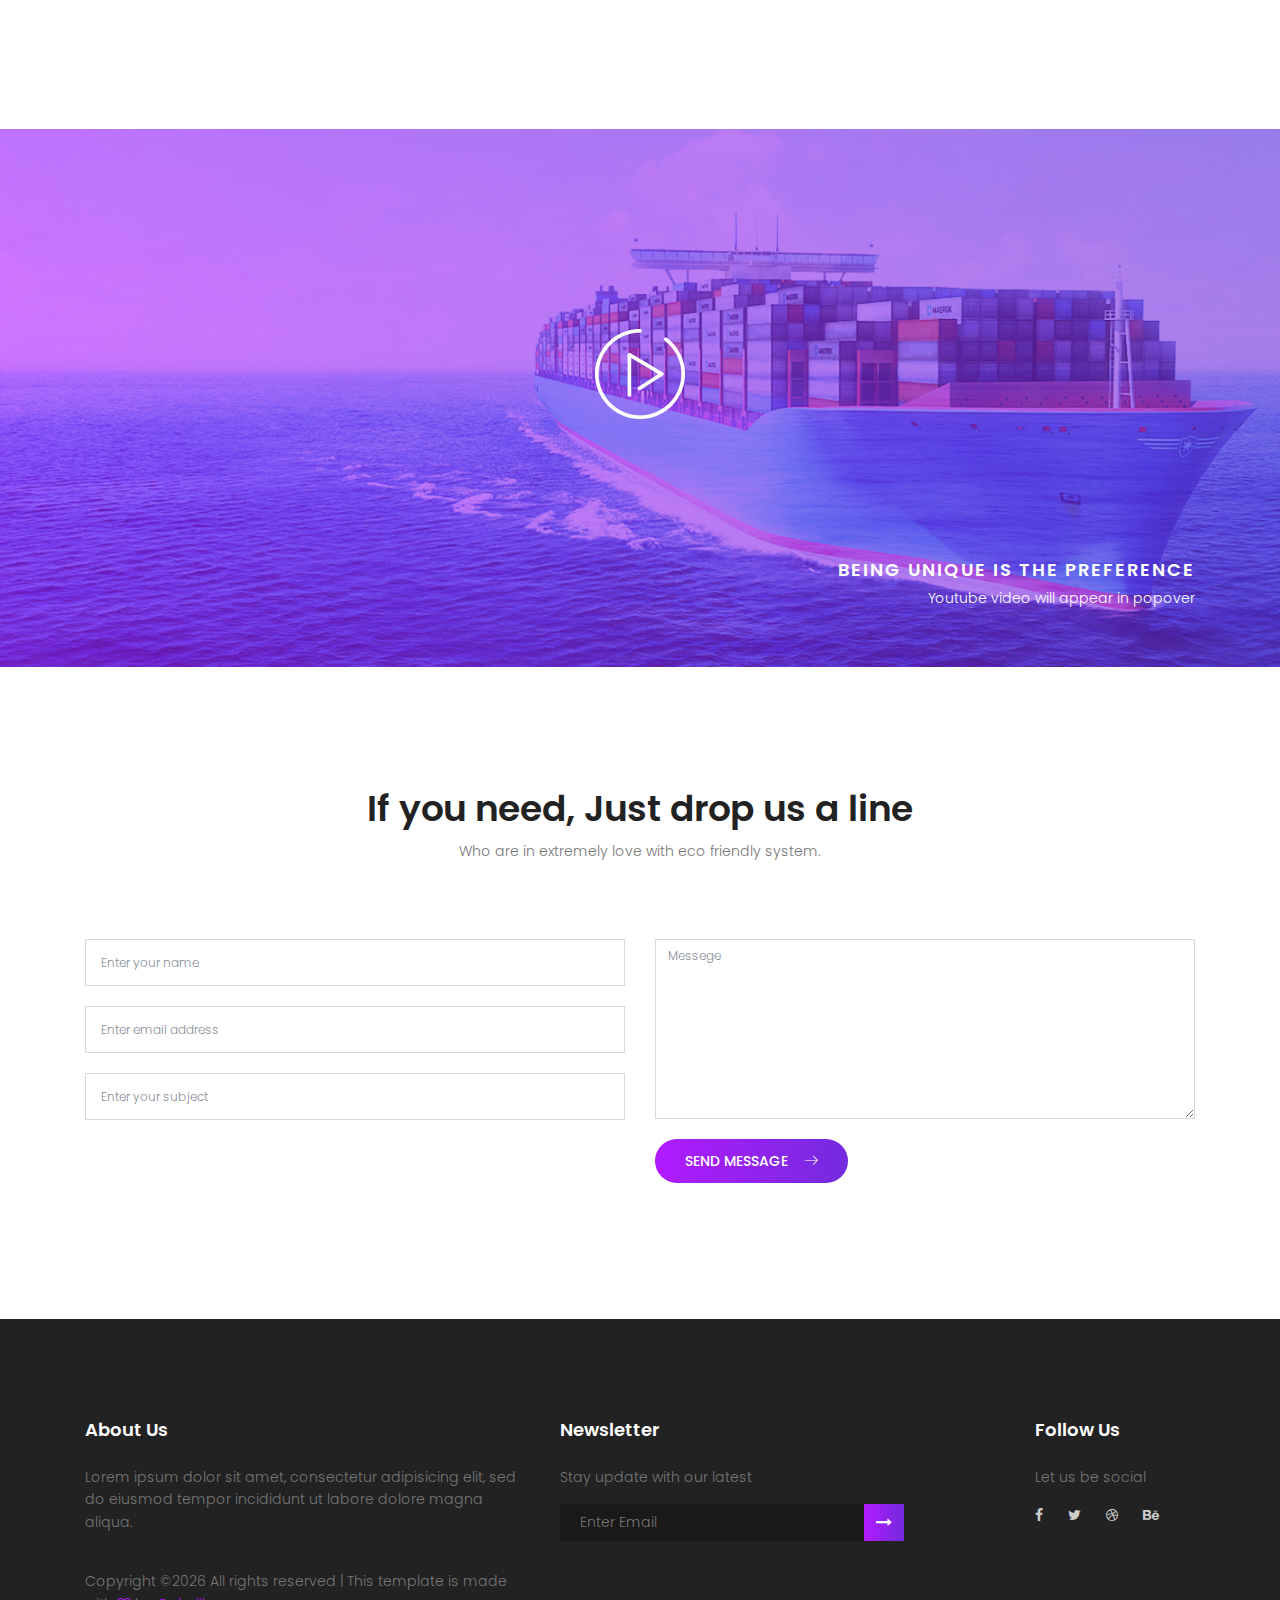
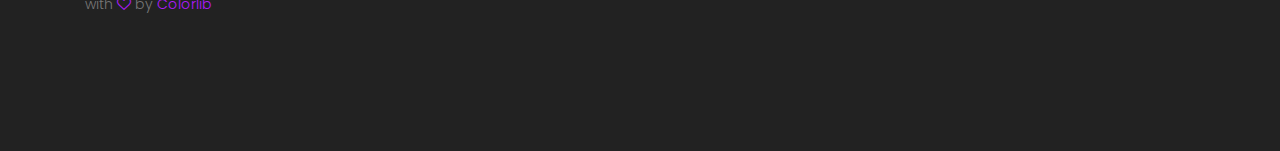
==== commit 50680392: "Included the new logo" ====
--- a/index.html
+++ b/index.html
@@ -36,7 +36,7 @@
 					<nav class="navbar navbar-expand-lg  navbar-light">
 						<div class="container">
 							  <a class="navbar-brand" href="index.html">
-							  	<img src="img/logo.png" alt="">
+							  	<img src="img/logo.jpg" alt="">
 							  </a>
 							  <button class="navbar-toggler" type="button" data-toggle="collapse" data-target="#navbarSupportedContent" aria-controls="navbarSupportedContent" aria-expanded="false" aria-label="Toggle navigation">
 							    <span class="text-white lnr lnr-menu"></span>
@@ -522,4 +522,4 @@
 			<script src="js/waypoints.min.js"></script>		
 			<script src="js/main.js"></script>	
 		</body>
-	</html>+	</html>
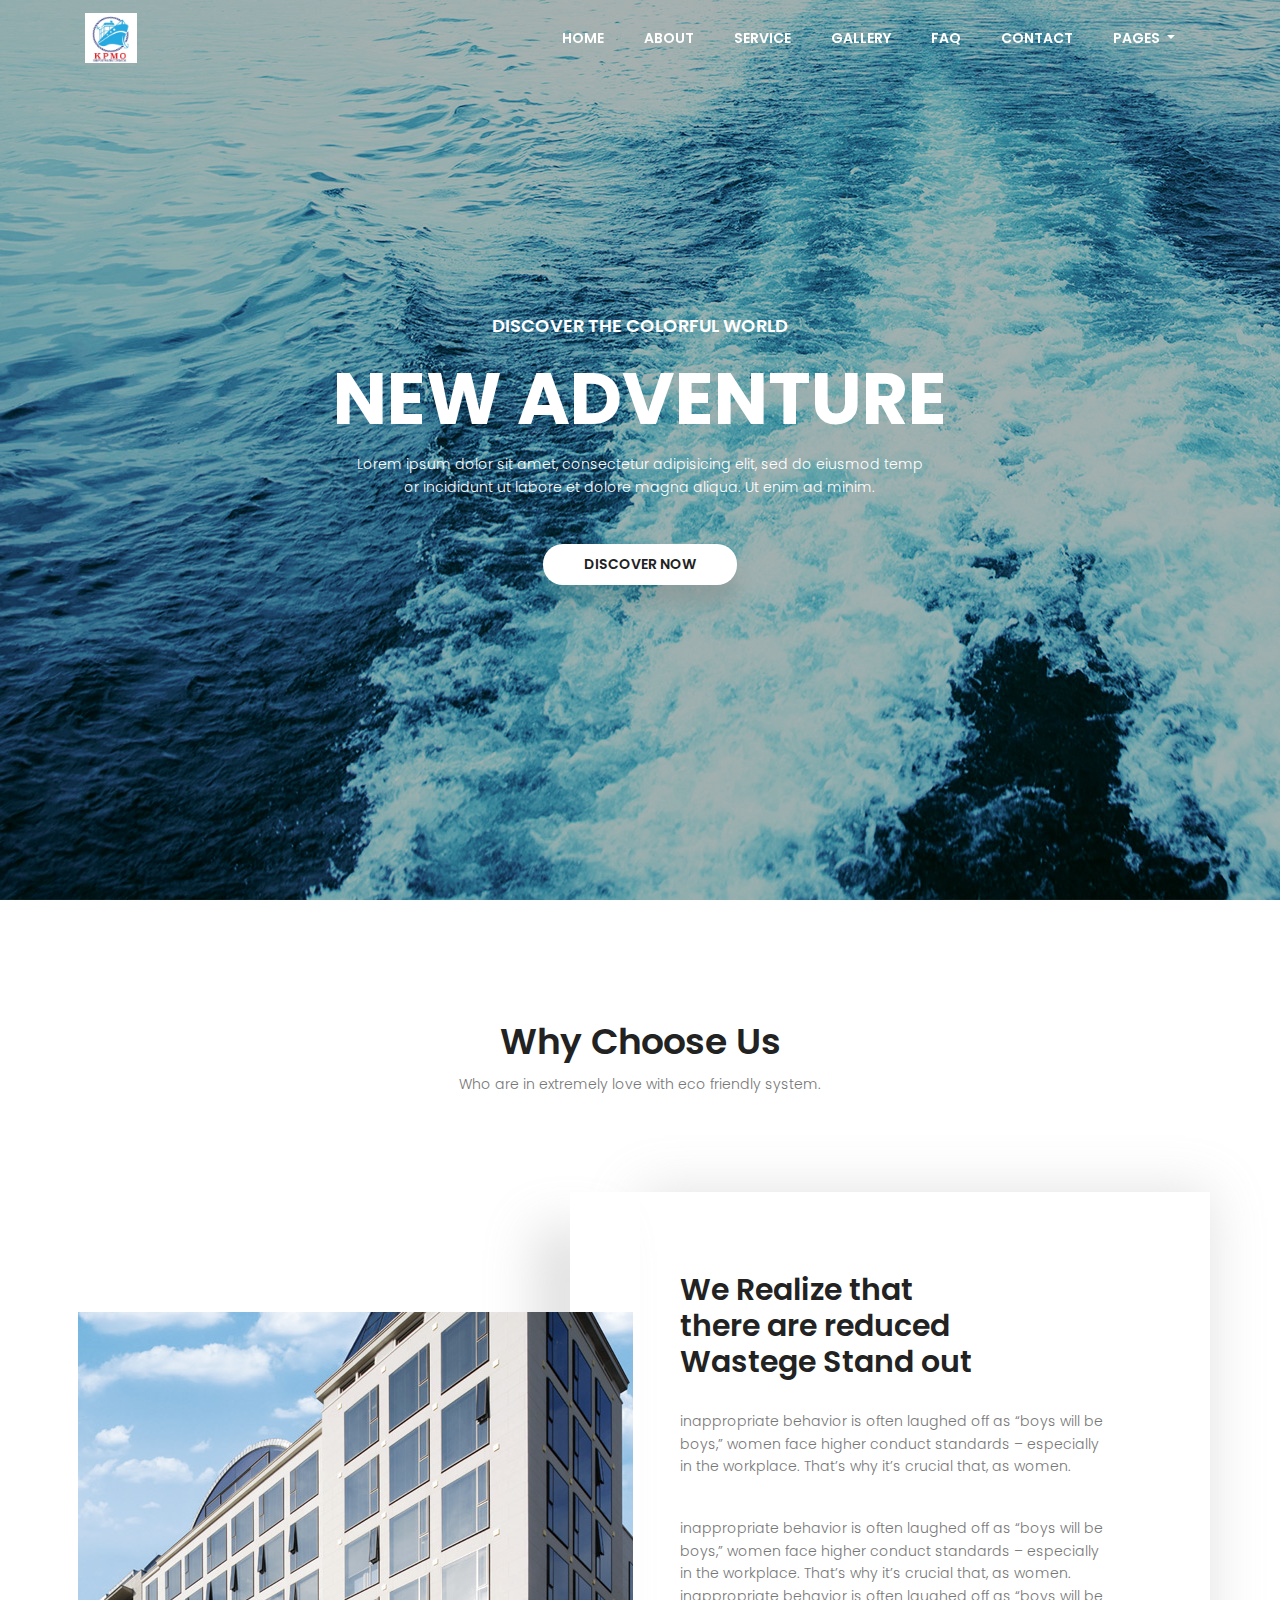
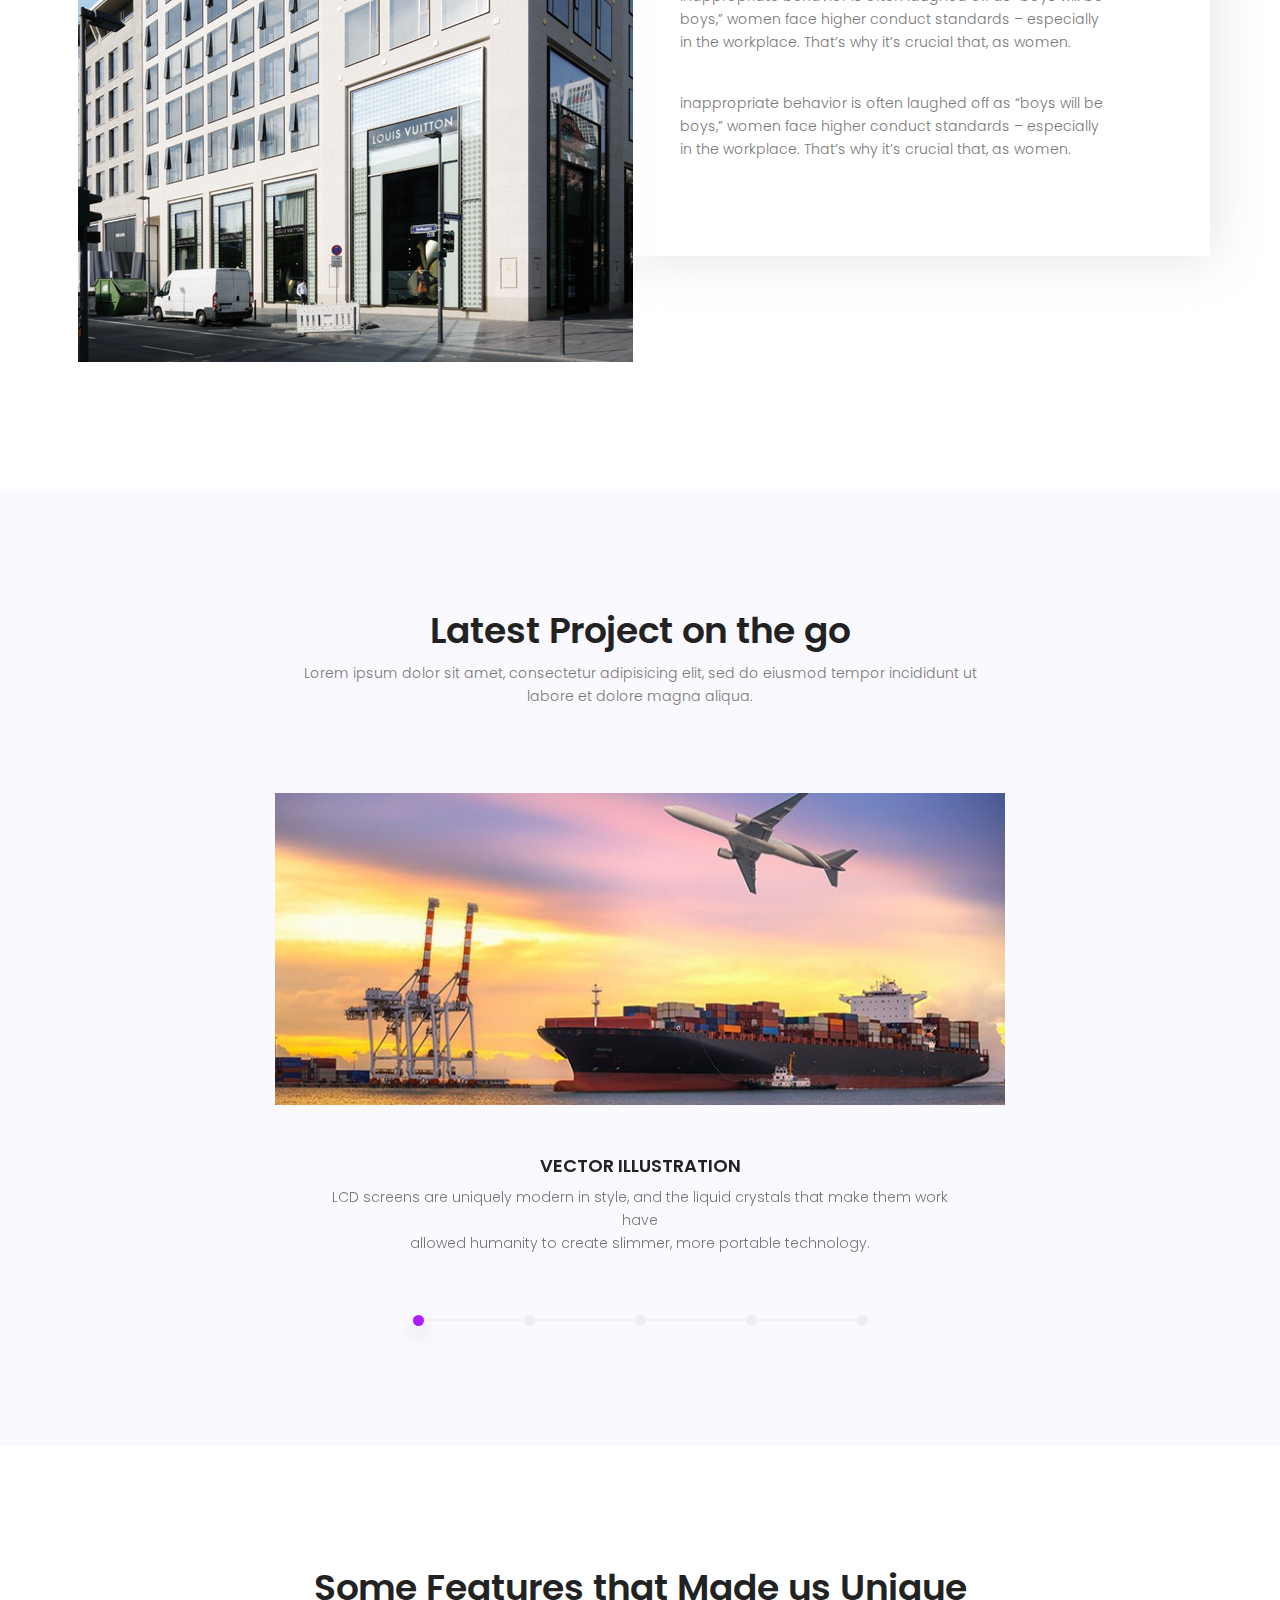
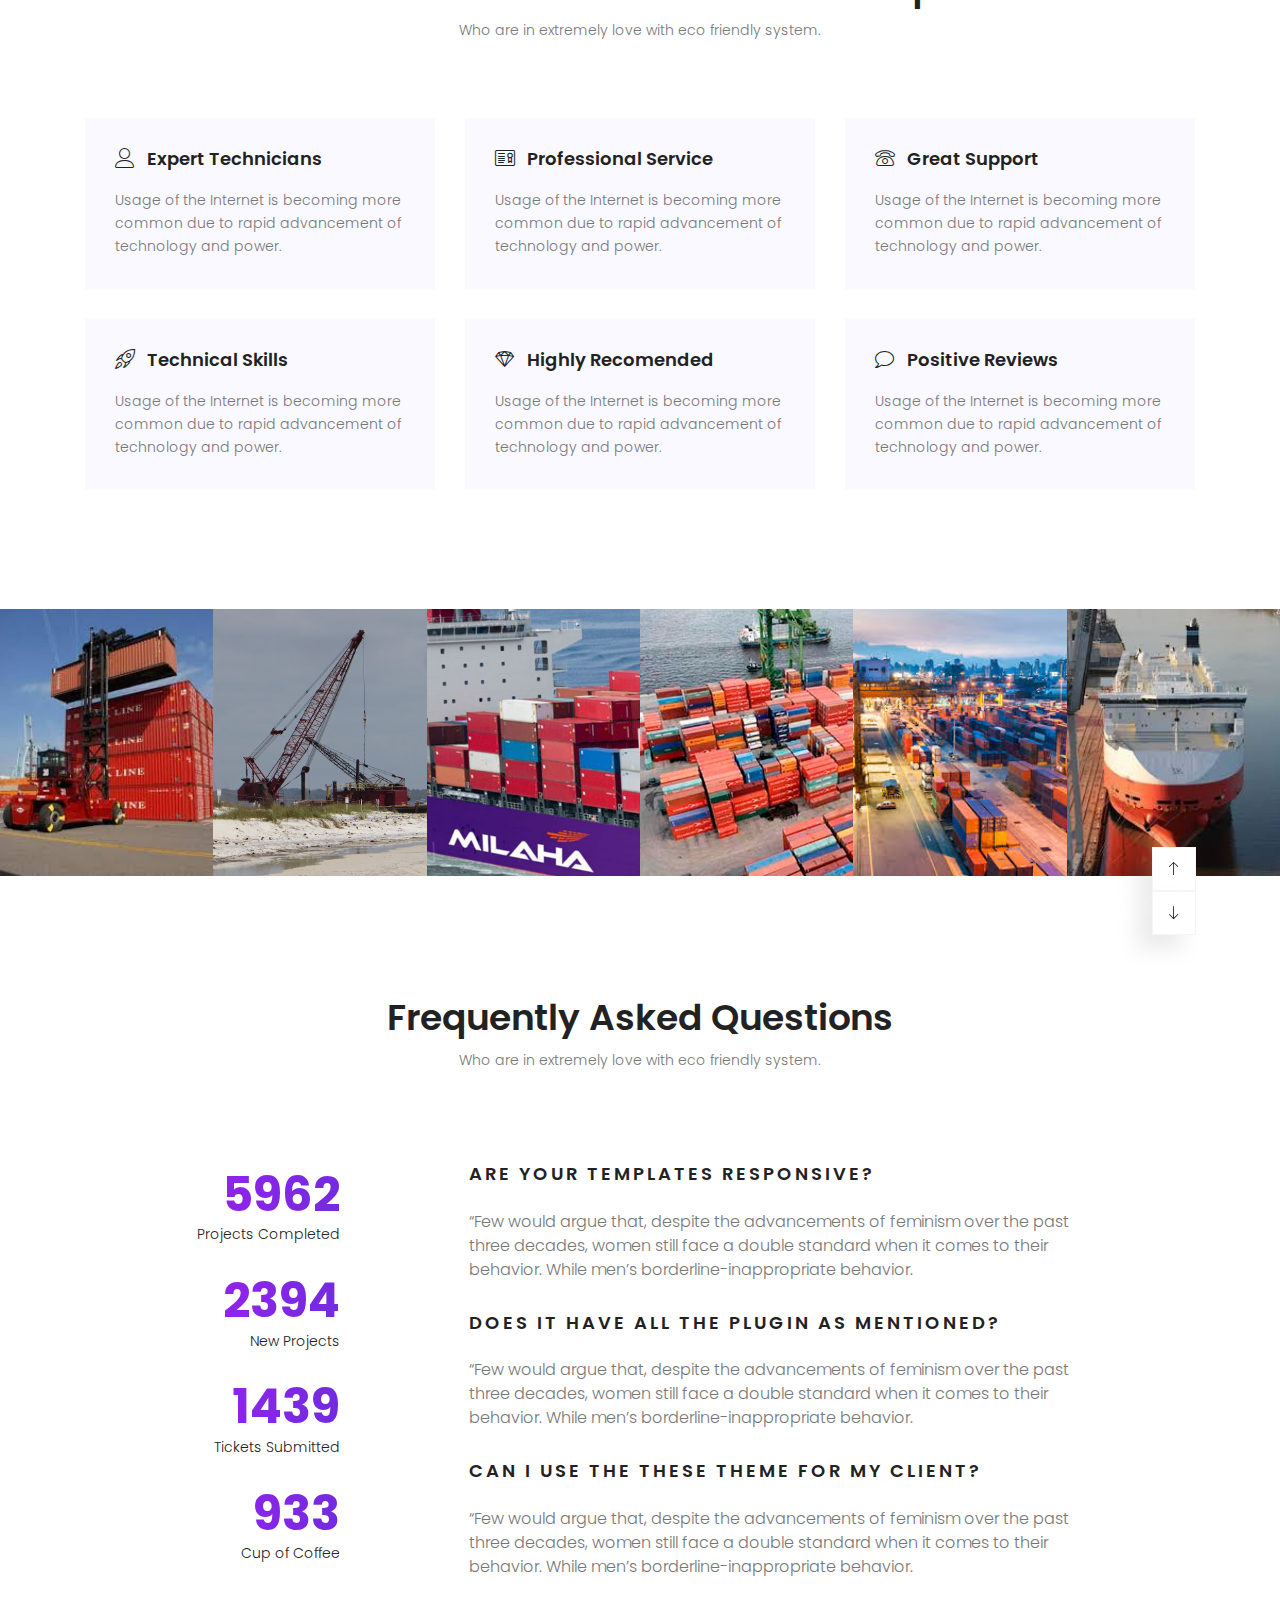
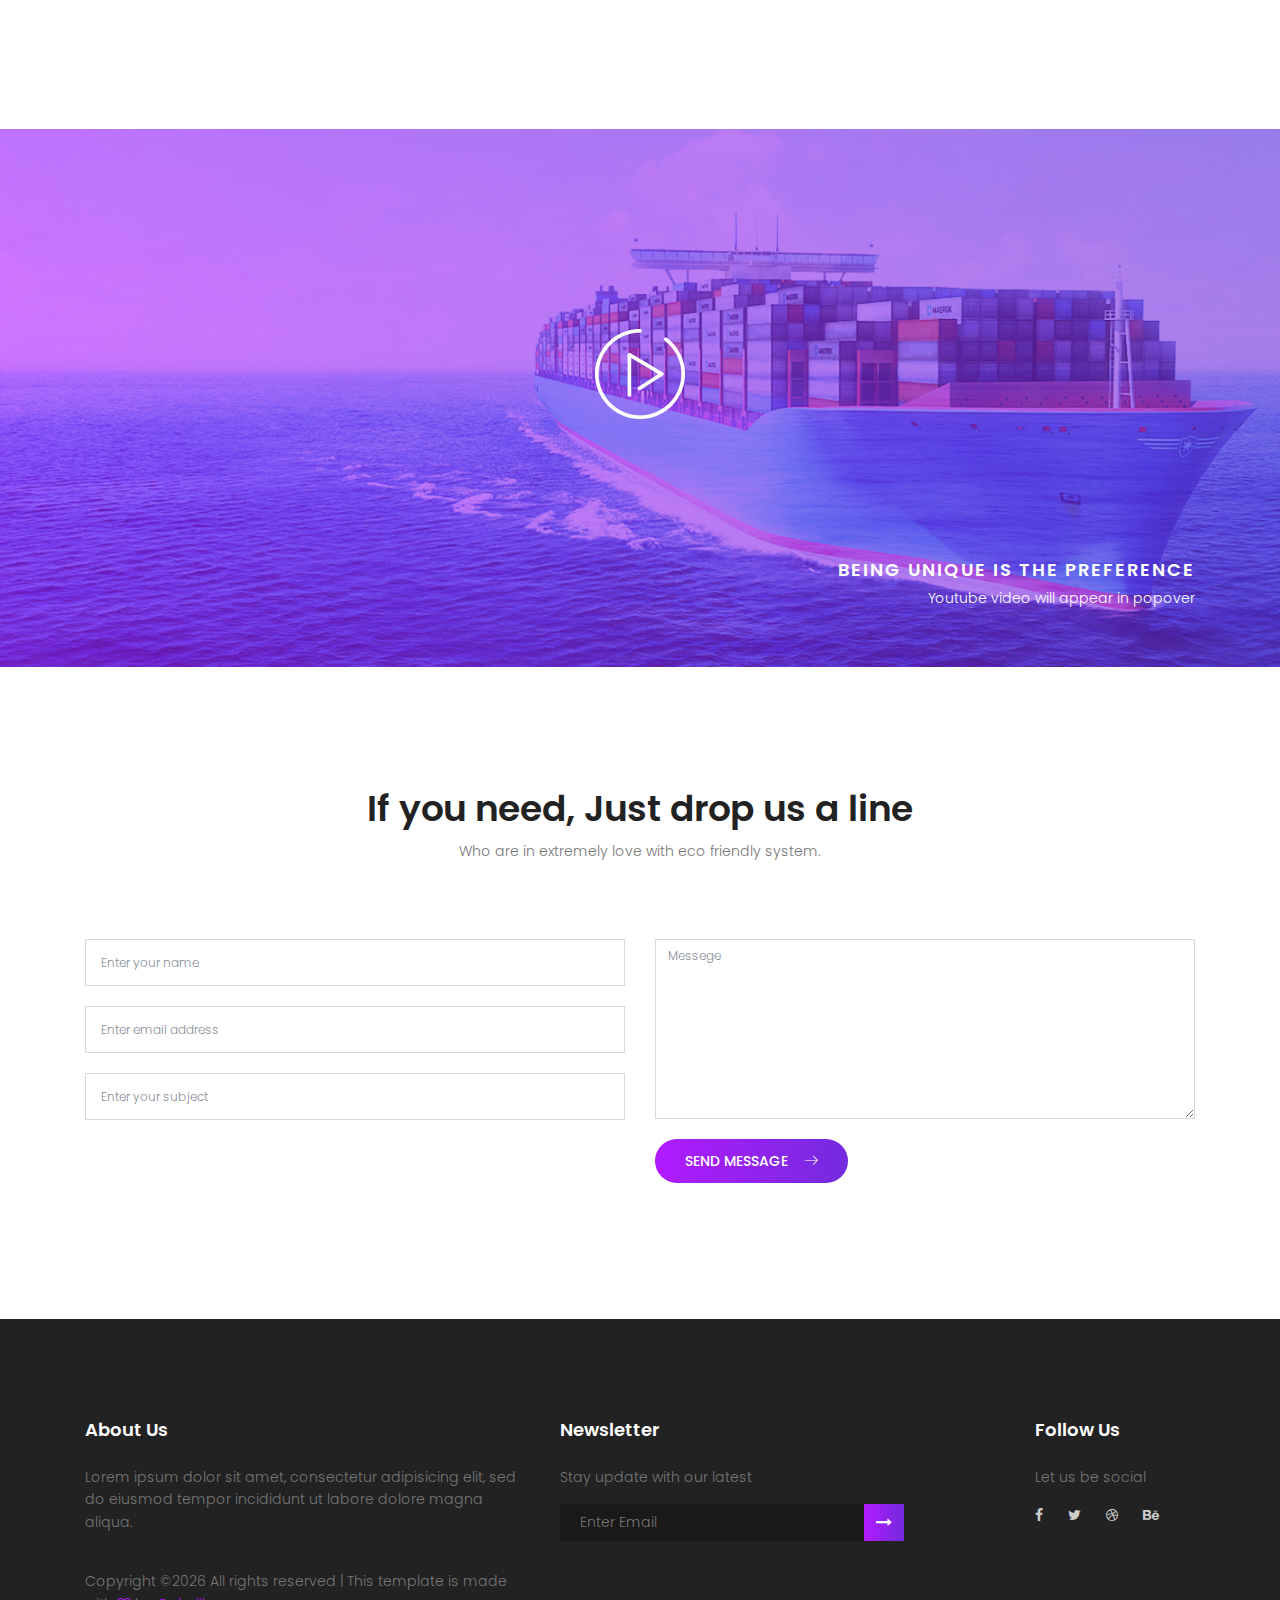
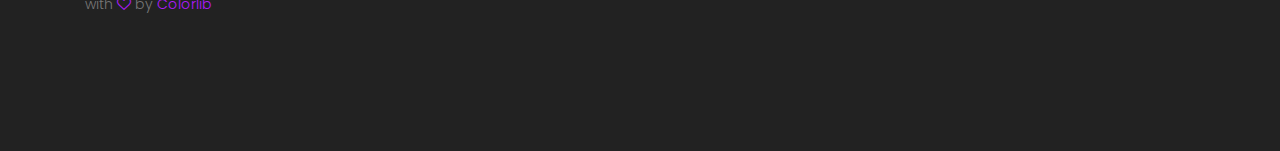
==== commit 7bc14c3f: "Updated logo size" ====
--- a/index.html
+++ b/index.html
@@ -36,7 +36,7 @@
 					<nav class="navbar navbar-expand-lg  navbar-light">
 						<div class="container">
 							  <a class="navbar-brand" href="index.html">
-							  	<img src="img/logo.jpg" alt="">
+							  	<img src="img/logo.jpg" alt="PAK" height="50px">
 							  </a>
 							  <button class="navbar-toggler" type="button" data-toggle="collapse" data-target="#navbarSupportedContent" aria-controls="navbarSupportedContent" aria-expanded="false" aria-label="Toggle navigation">
 							    <span class="text-white lnr lnr-menu"></span>
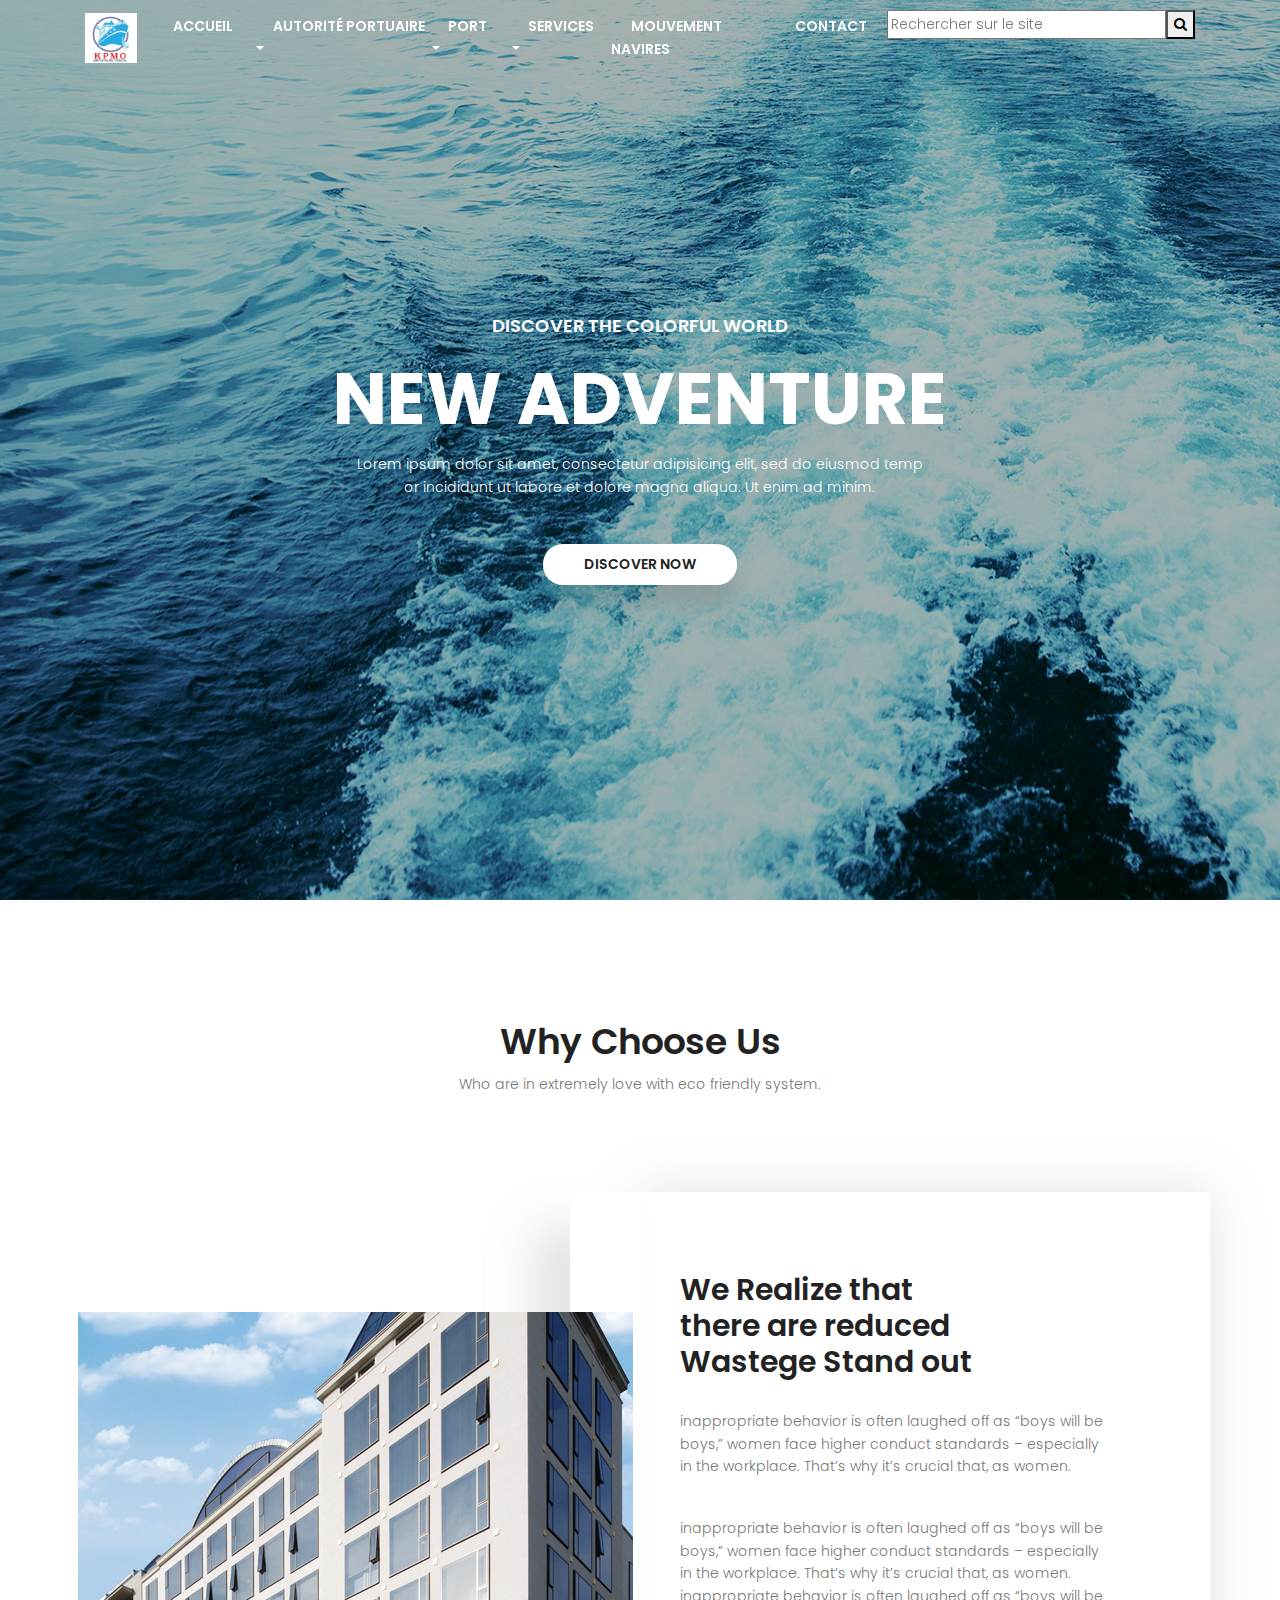
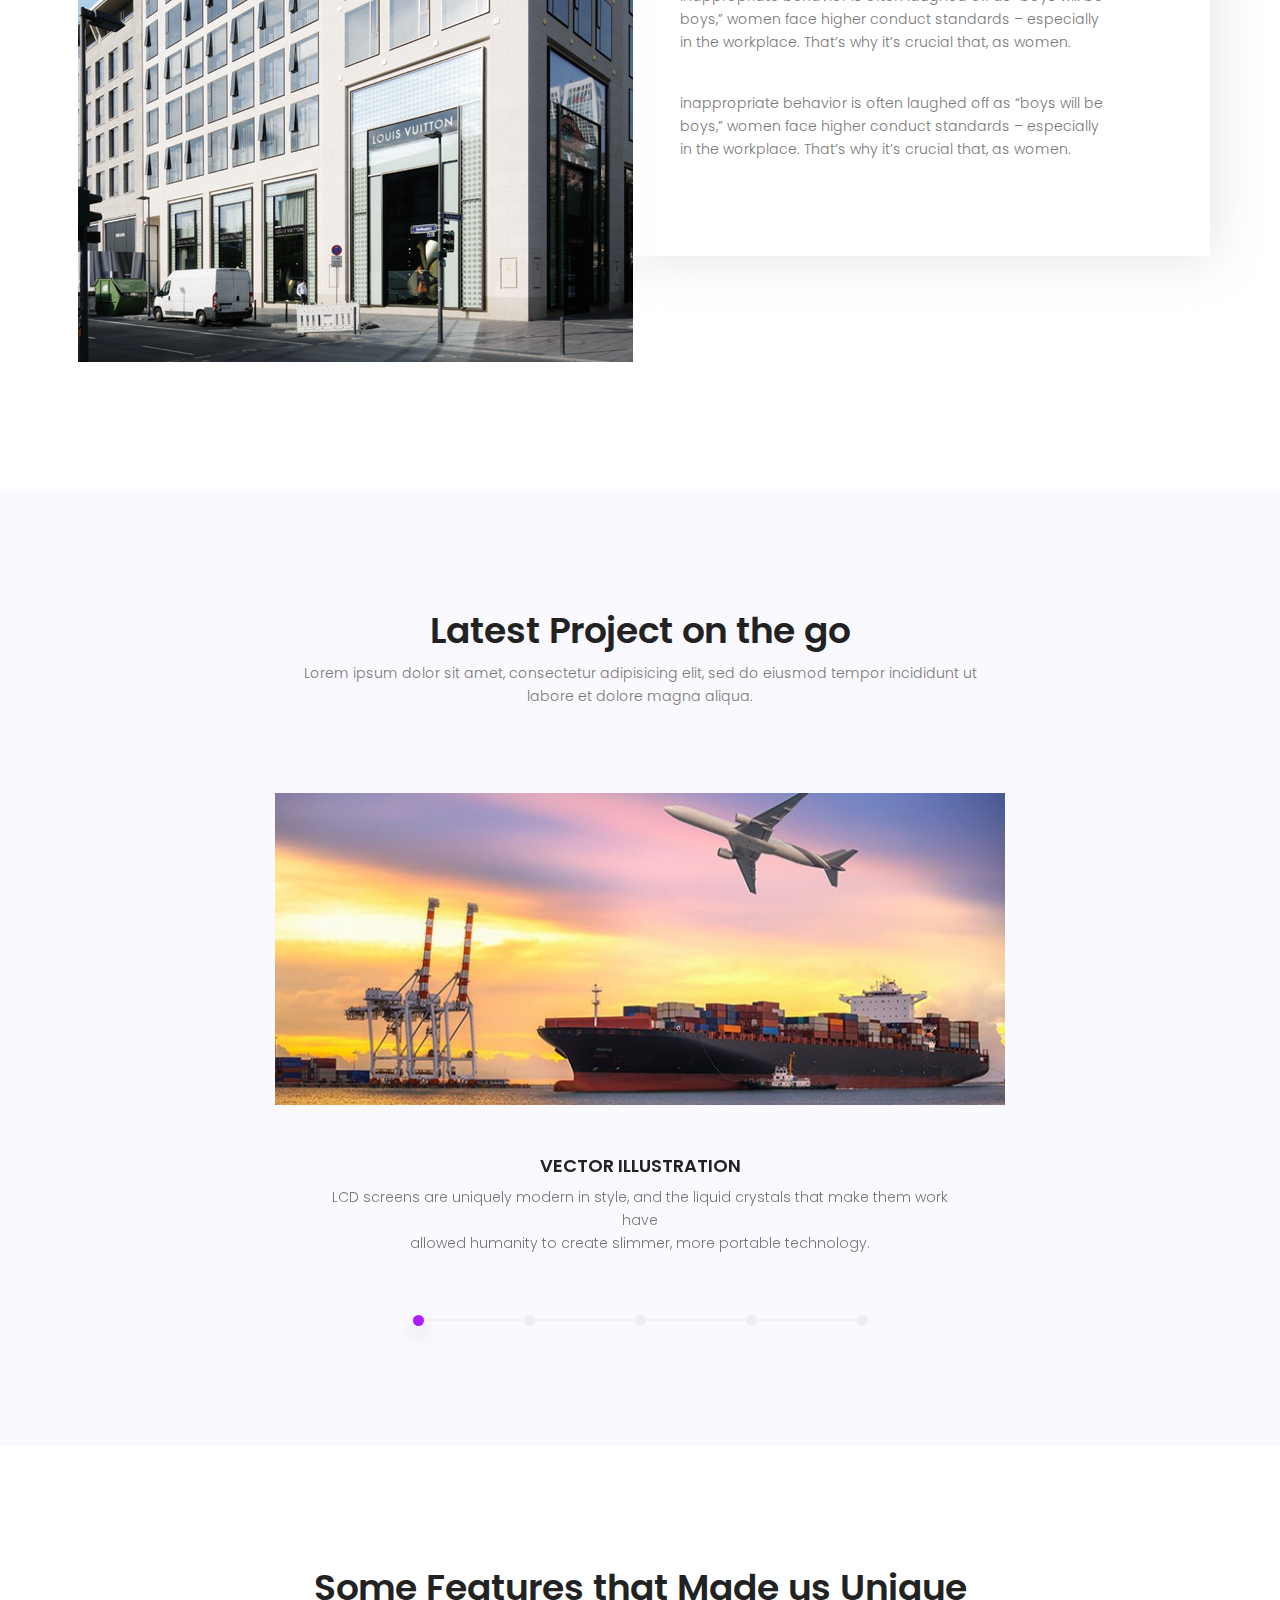
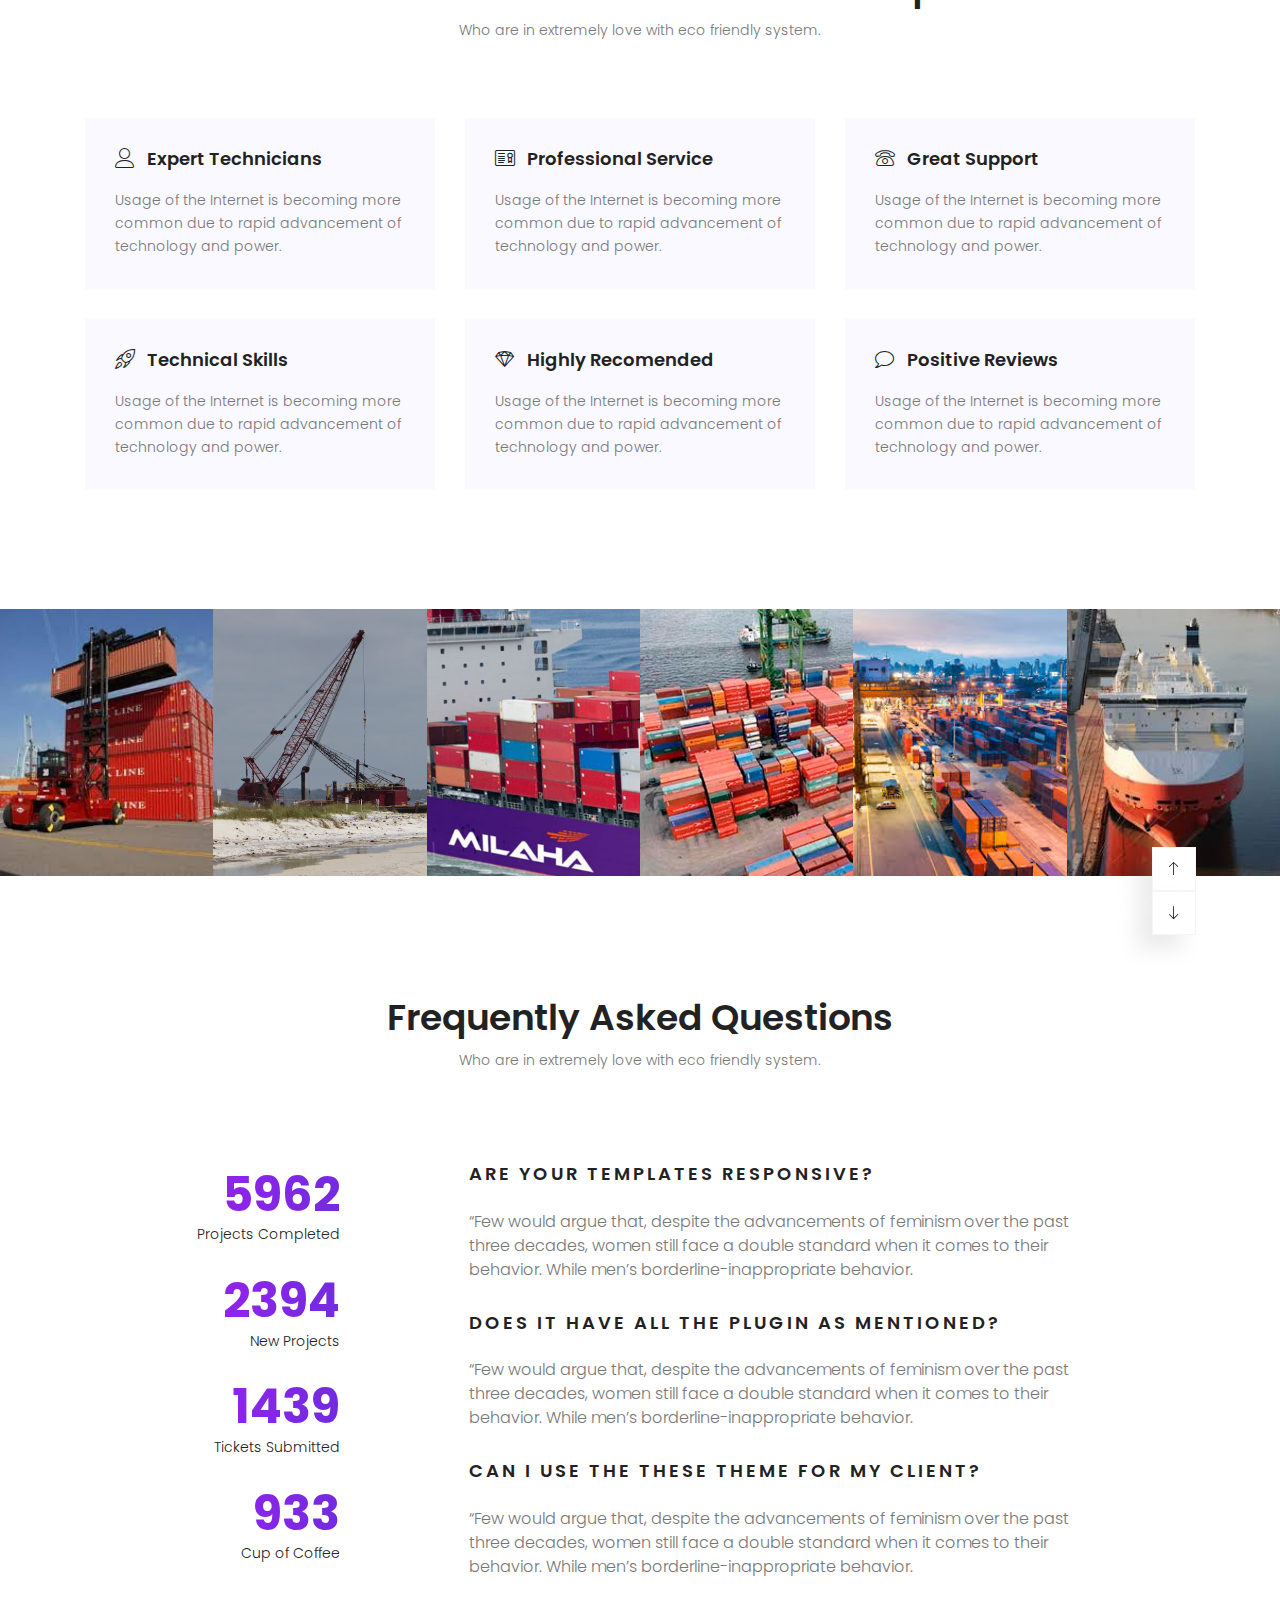
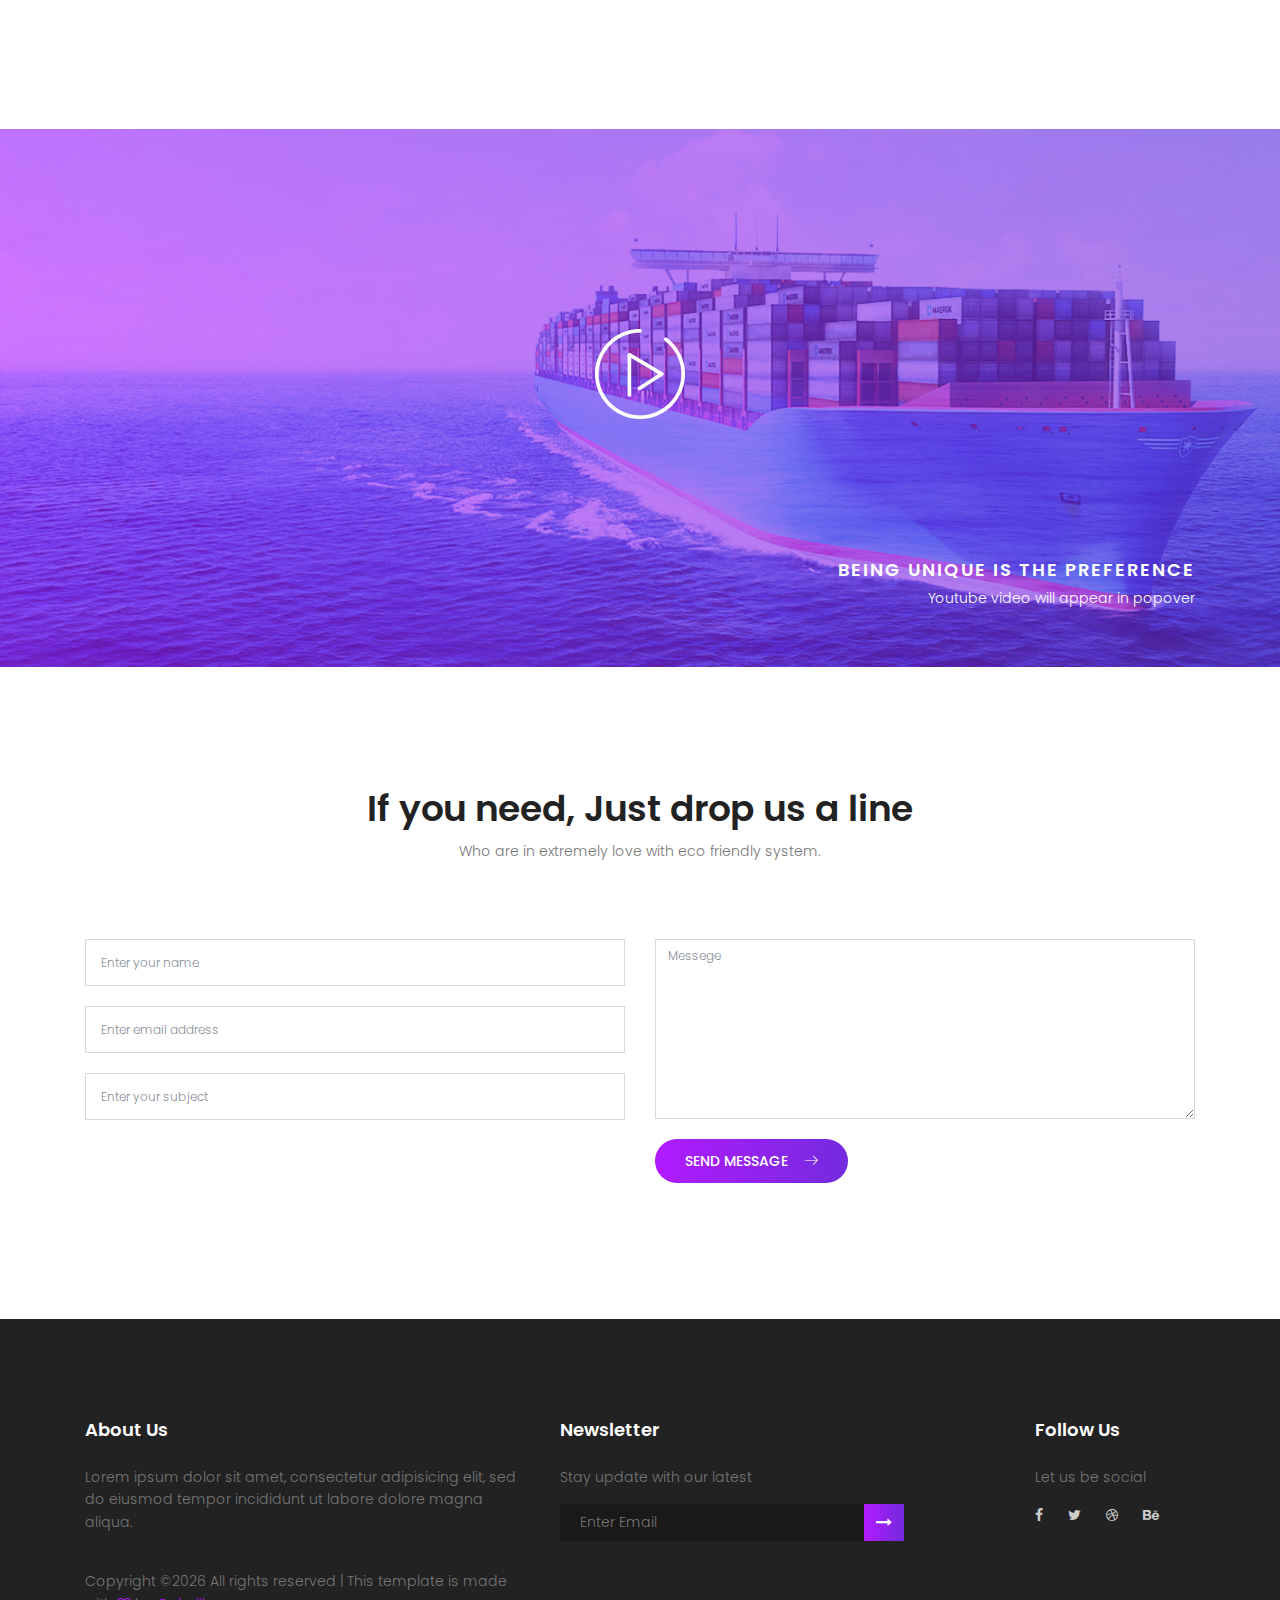
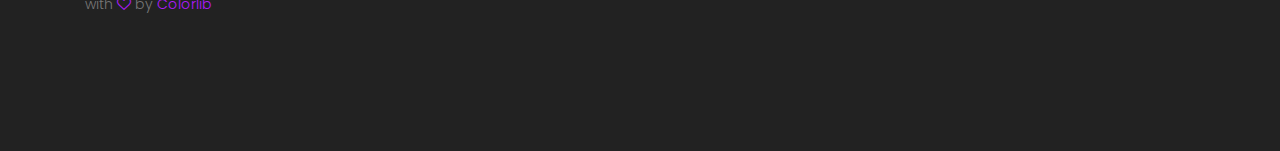
==== commit 990a3539: "Added a CMS section (Front End)" ====
--- a/index.html
+++ b/index.html
@@ -38,28 +38,57 @@
 							  <a class="navbar-brand" href="index.html">
 							  	<img src="img/logo.jpg" alt="PAK" height="50px">
 							  </a>
-							  <button class="navbar-toggler" type="button" data-toggle="collapse" data-target="#navbarSupportedContent" aria-controls="navbarSupportedContent" aria-expanded="false" aria-label="Toggle navigation">
+							  <button class="navbar-toggler" type="submit" data-toggle="collapse" data-target="#navbarSupportedContent" aria-controls="navbarSupportedContent" aria-expanded="false" aria-label="Toggle navigation">
 							    <span class="text-white lnr lnr-menu"></span>
 							  </button>
 
 							  <div class="collapse navbar-collapse justify-content-end align-items-center" id="navbarSupportedContent">
 							    <ul class="navbar-nav">
-									<li><a href="#home">Home</a></li>
-									<li><a href="#about">About</a></li>									
-									<li><a href="#secvice">Service</a></li>
-									<li><a href="#gallery">Gallery</a></li>
-									<li><a href="#faq">Faq</a></li>
-									<li><a href="#contact">Contact</a></li>
-									<!-- Dropdown -->
-								    <li class="dropdown">
-								      <a class="dropdown-toggle" href="#" id="navbardrop" data-toggle="dropdown">
-								        Pages
+									<li><a href="#home">Accueil</a></li>
+									<li>
+										<a class="dropdown-toggle" href="#" id="navbardrop" data-toggle="dropdown">
+								        Autorité portuaire
 								      </a>
 								      <div class="dropdown-menu">
-								        <a class="dropdown-item" href="generic.html">Generic</a>
-								        <a class="dropdown-item" href="elements.html">Elements</a>
+								        <a class="dropdown-item" href="generic.html">Port Autonome de Kribi</a>
+								        <a class="dropdown-item" href="elements.html">Cadre organique</a>
+								        <a class="dropdown-item" href="elements.html">Appels d'offres</a>
+								        <a class="dropdown-item" href="elements.html">Textes règlementaires</a>
+								        <a class="dropdown-item" href="elements.html">Actualités</a>
 								      </div>
-								    </li>
+								  	</li>									
+									<li>
+										<a class="dropdown-toggle" href="#" id="navbardrop" data-toggle="dropdown">
+								        Port
+								      </a>
+								      <div class="dropdown-menu">
+								        <a class="dropdown-item" href="generic.html">Routes maritimes</a>
+								        <a class="dropdown-item" href="elements.html">Infrastructures</a>
+								        <a class="dropdown-item" href="elements.html">Centre d'affaires</a>
+								        <a class="dropdown-item" href="elements.html">Connectivité terrestre</a>
+								      </div>
+									</li>
+									<li>
+										<a class="dropdown-toggle" href="#" id="navbardrop" data-toggle="dropdown">
+								        Services
+								      </a>
+								      <div class="dropdown-menu">
+								        <a class="dropdown-item" href="generic.html">Services aux navires</a>
+								        <a class="dropdown-item" href="elements.html">Services aux marchandises</a>
+								        <a class="dropdown-item" href="elements.html">Zones logistiques</a>
+								      </div>
+									</li>
+									<li><a href="#faq">Mouvement navires</a></li>
+									<li><a href="#contact">Contact</a></li>
+									<li>
+										<form target="_blank" novalidate="true" action="" method="post" class="form-inline" id="search-bar">
+											<div class="d-flex flex-row">
+												<input class="" name="search" placeholder="Rechercher sur le site" onfocus="this.placeholder = ''" onblur="this.placeholder = 'Rechercher sur le site'" required="" type="text">
+												<button class="click-btn btn-default" id="search-btn"><i class="fa fa-search" aria-hidden="true"></i></button>
+											</div>		
+											<div class="info"></div>
+										</form>
+									</li>
 							    </ul>
 							  </div>						
 						</div>
@@ -397,7 +426,7 @@
 				<div class="overlay overlay-bg"></div>
 				<div class="container">
 					<div class="video-content">
-						<a href="https://www.youtube.com/embed/C9MGk6kNQhU" class="play-btn"><img src="img/play-btn.png" alt=""></a>
+						<a href="https://youtu.be/eYJzor2ERvs" class="play-btn"><img src="img/play-btn.png" alt=""></a>
 						<div class="video-desc">
 							<h3 class="h2 text-white text-uppercase">Being unique is the preference</h3>
 							<h4 class="text-white">Youtube video will appear in popover</h4>
--- a/css/main.css
+++ b/css/main.css
@@ -2759,3 +2759,13 @@
 .switch-wrap p {
   margin: 0;
 }
+
+/* Miscellaneous styles by @kevnoutsawo */
+#search-btn {
+  border-radius: 0px;
+}
+
+#search-bar {
+  position: relative;
+  top: -5px;
+}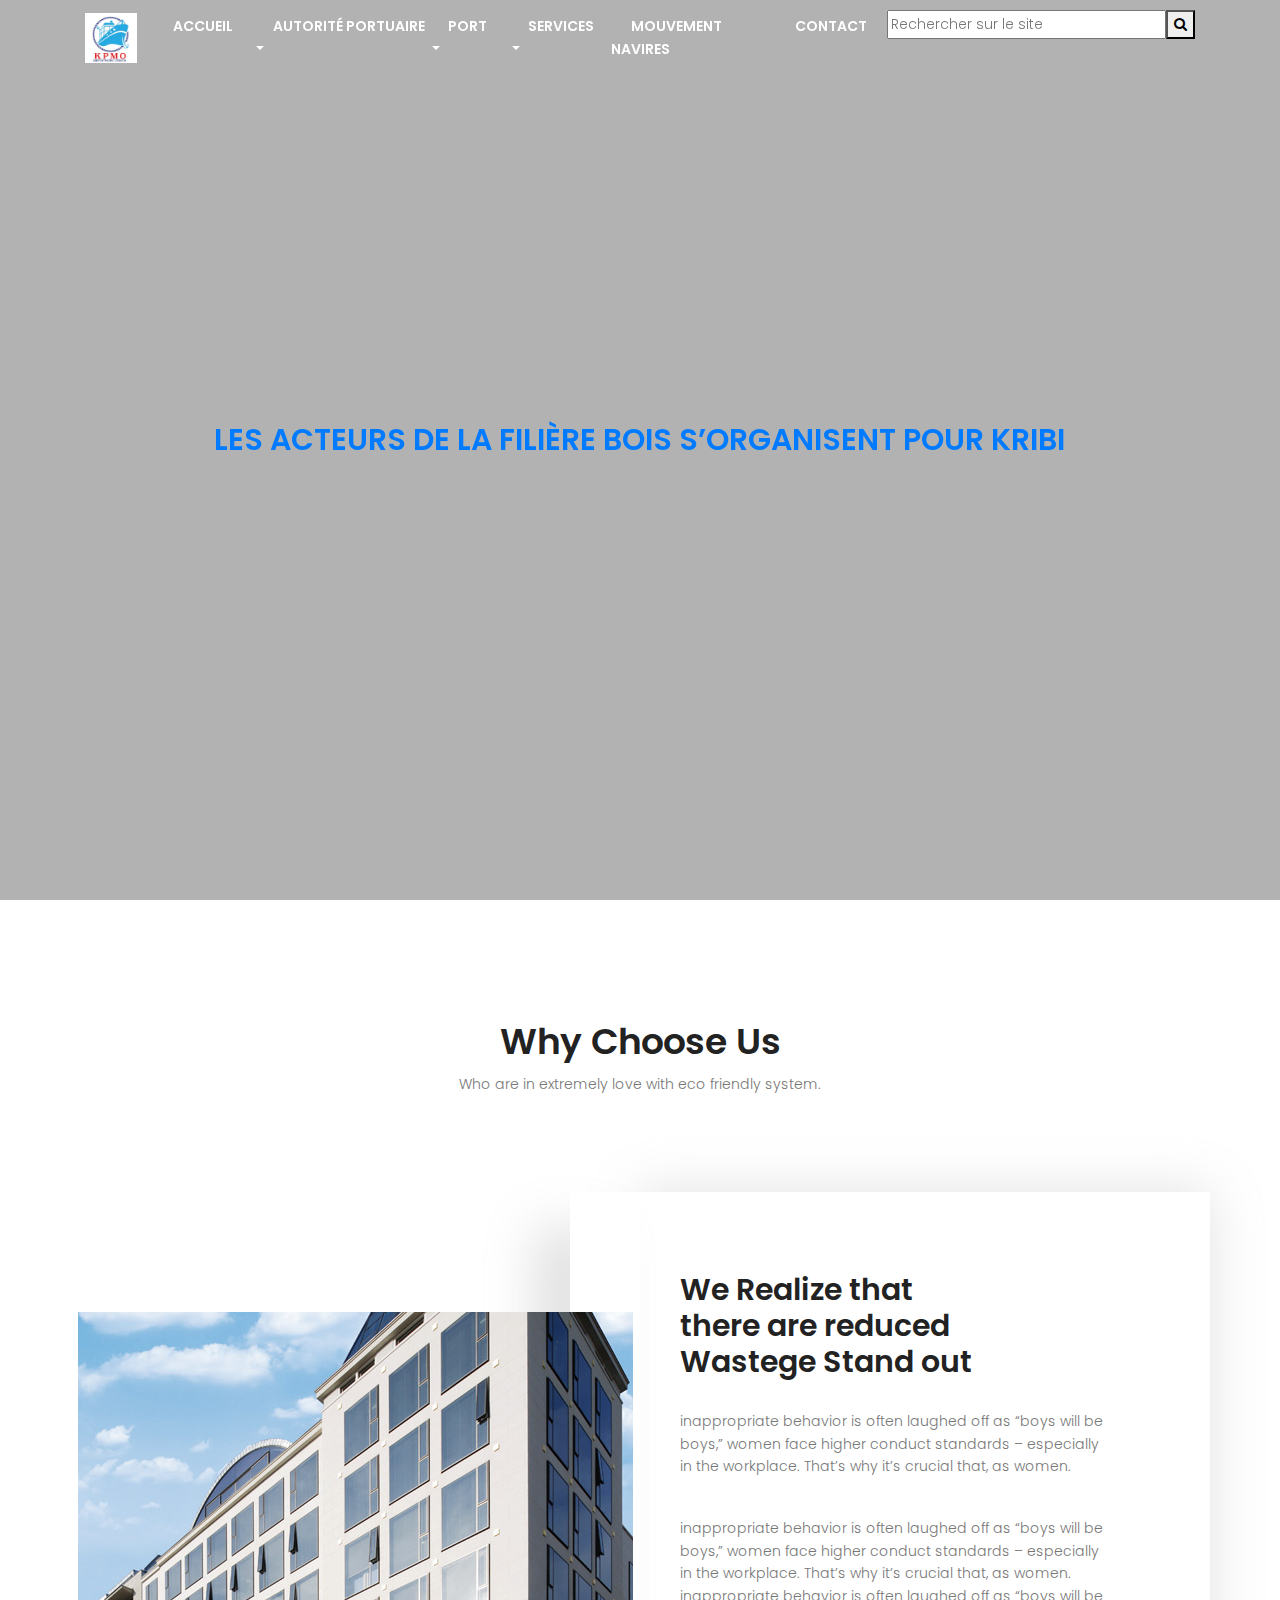
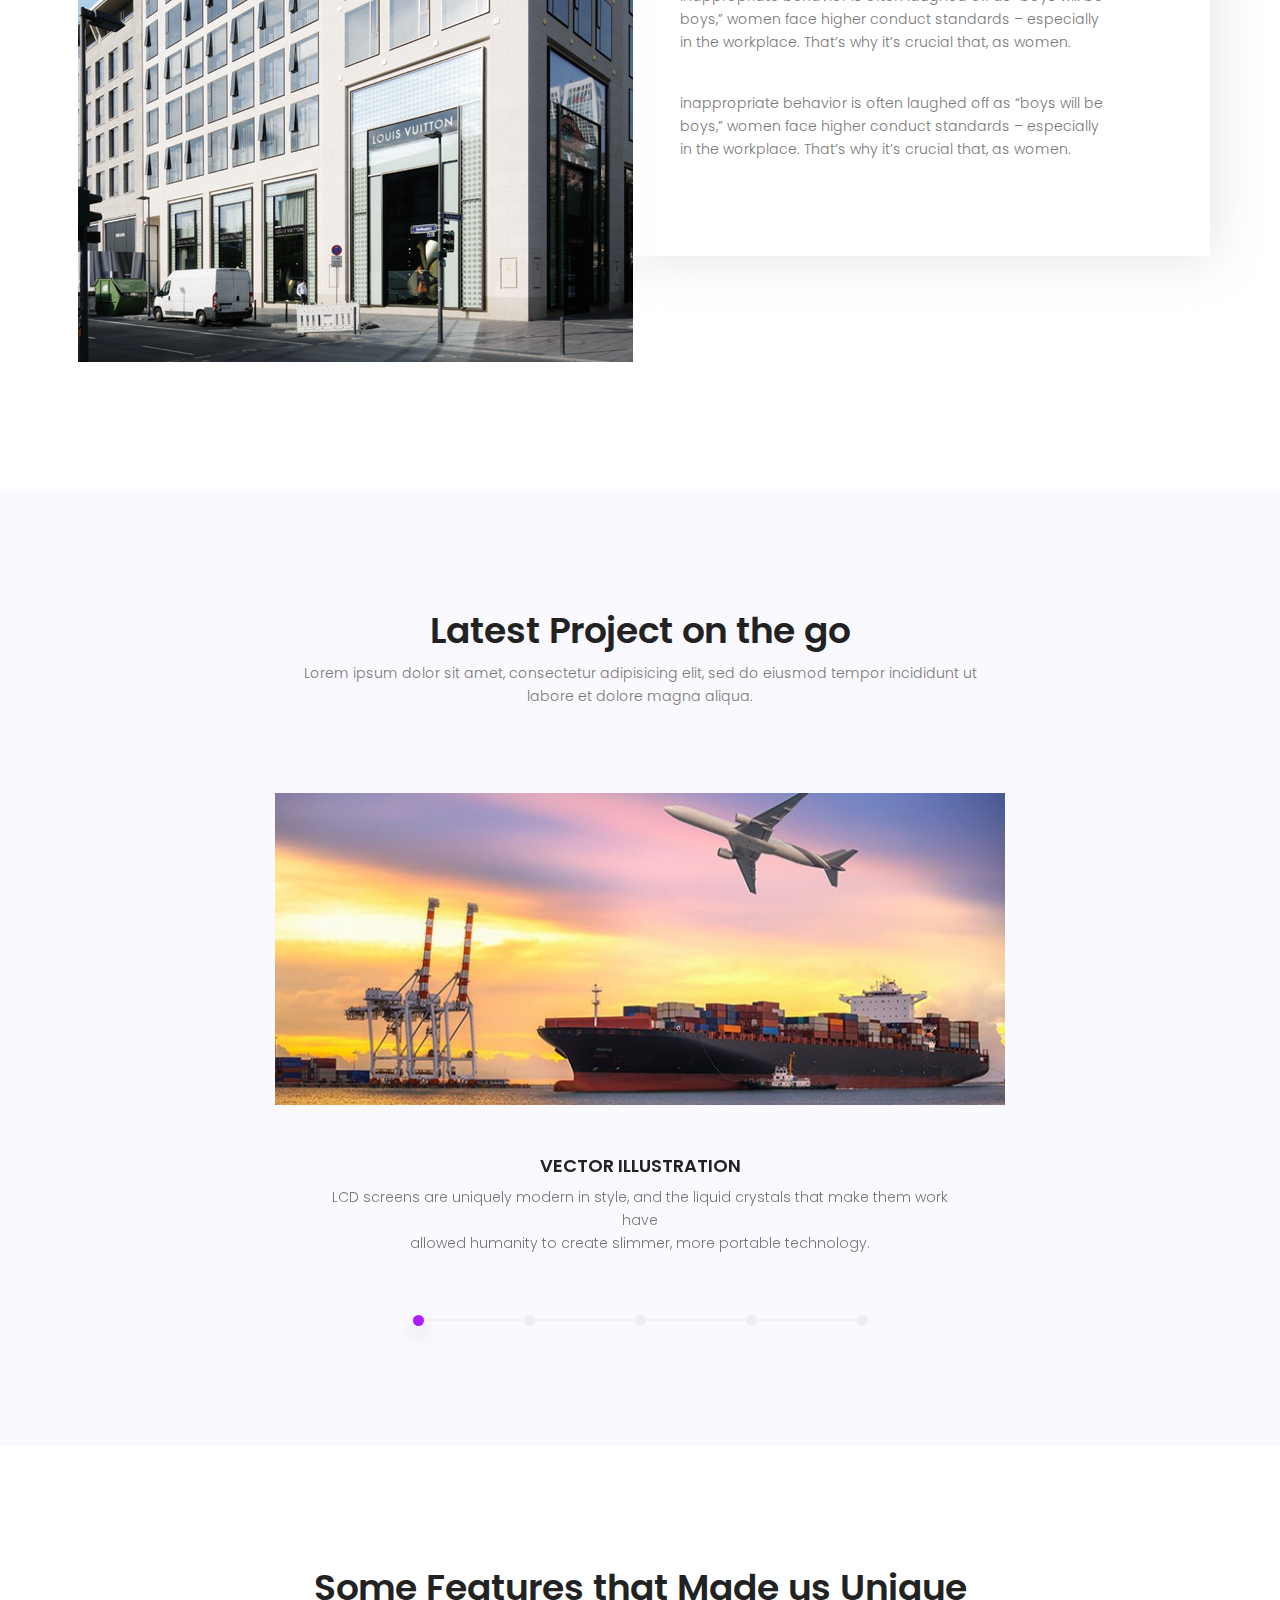
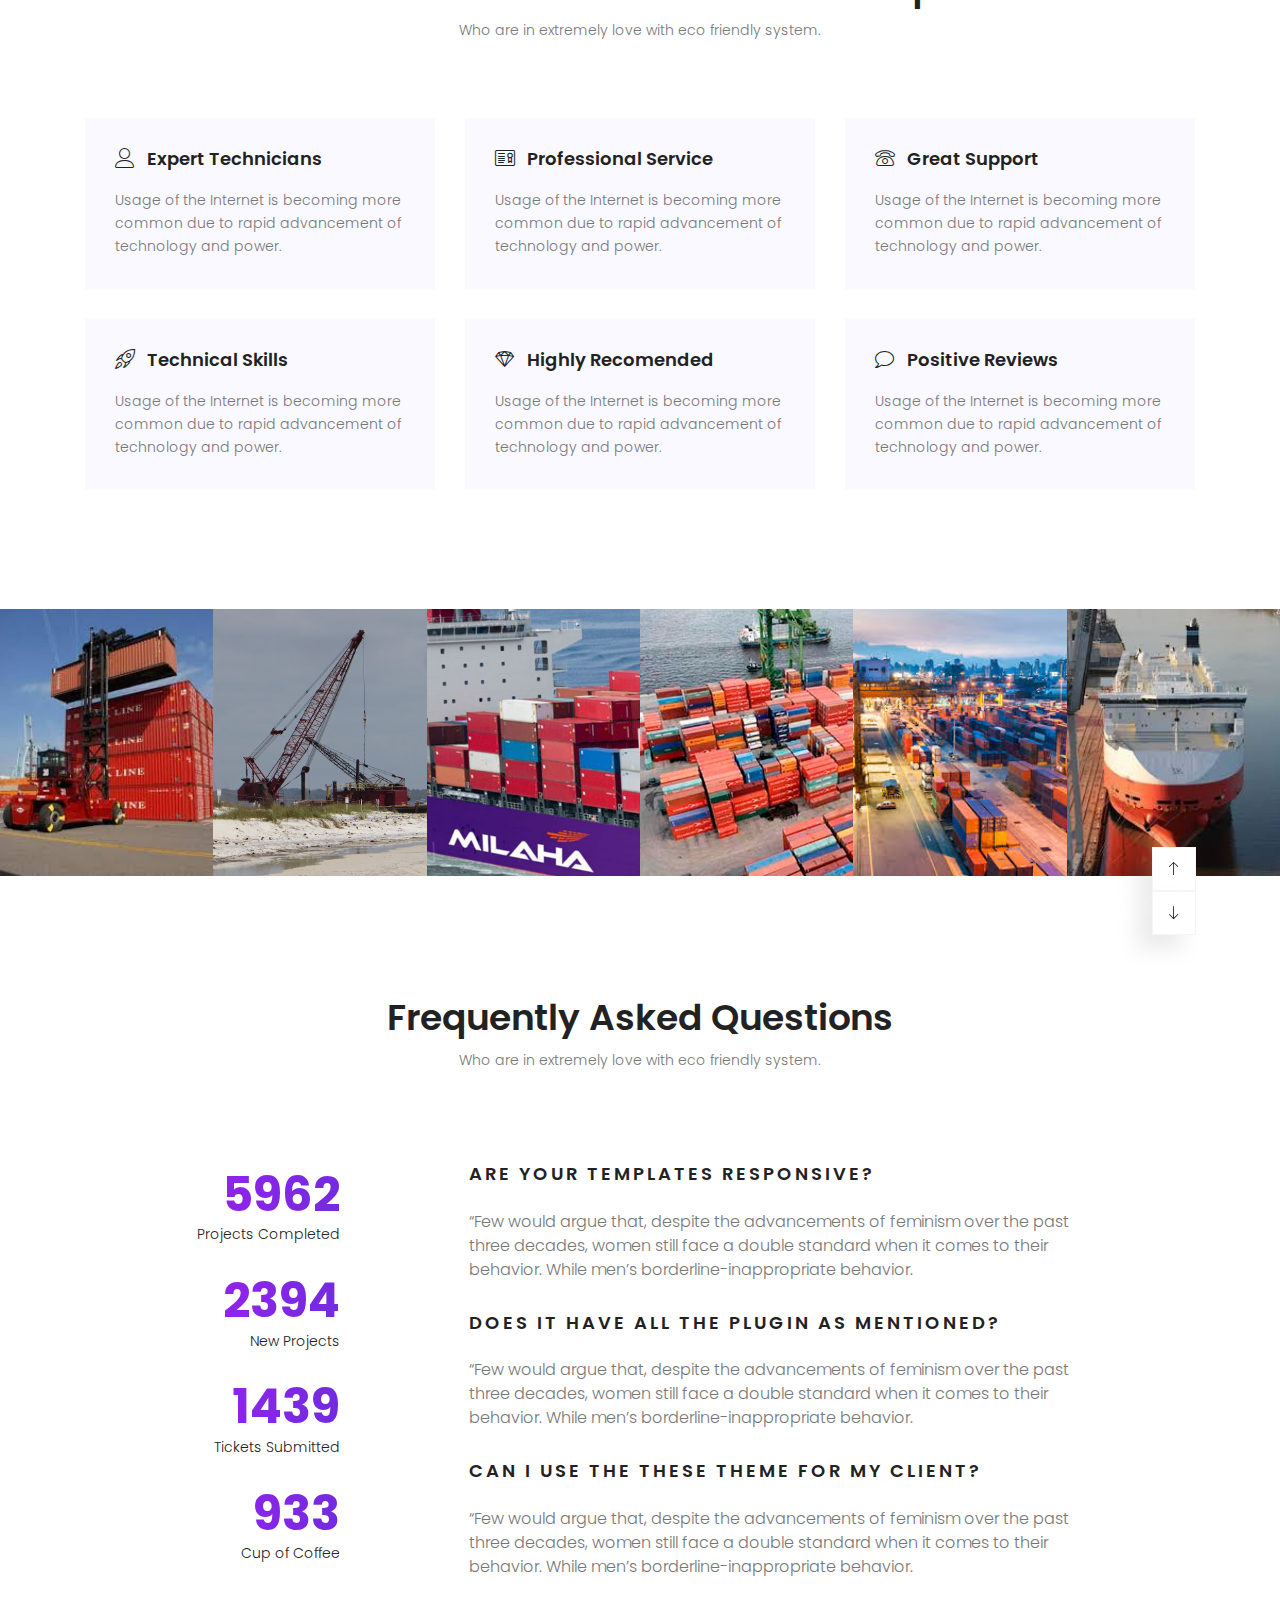
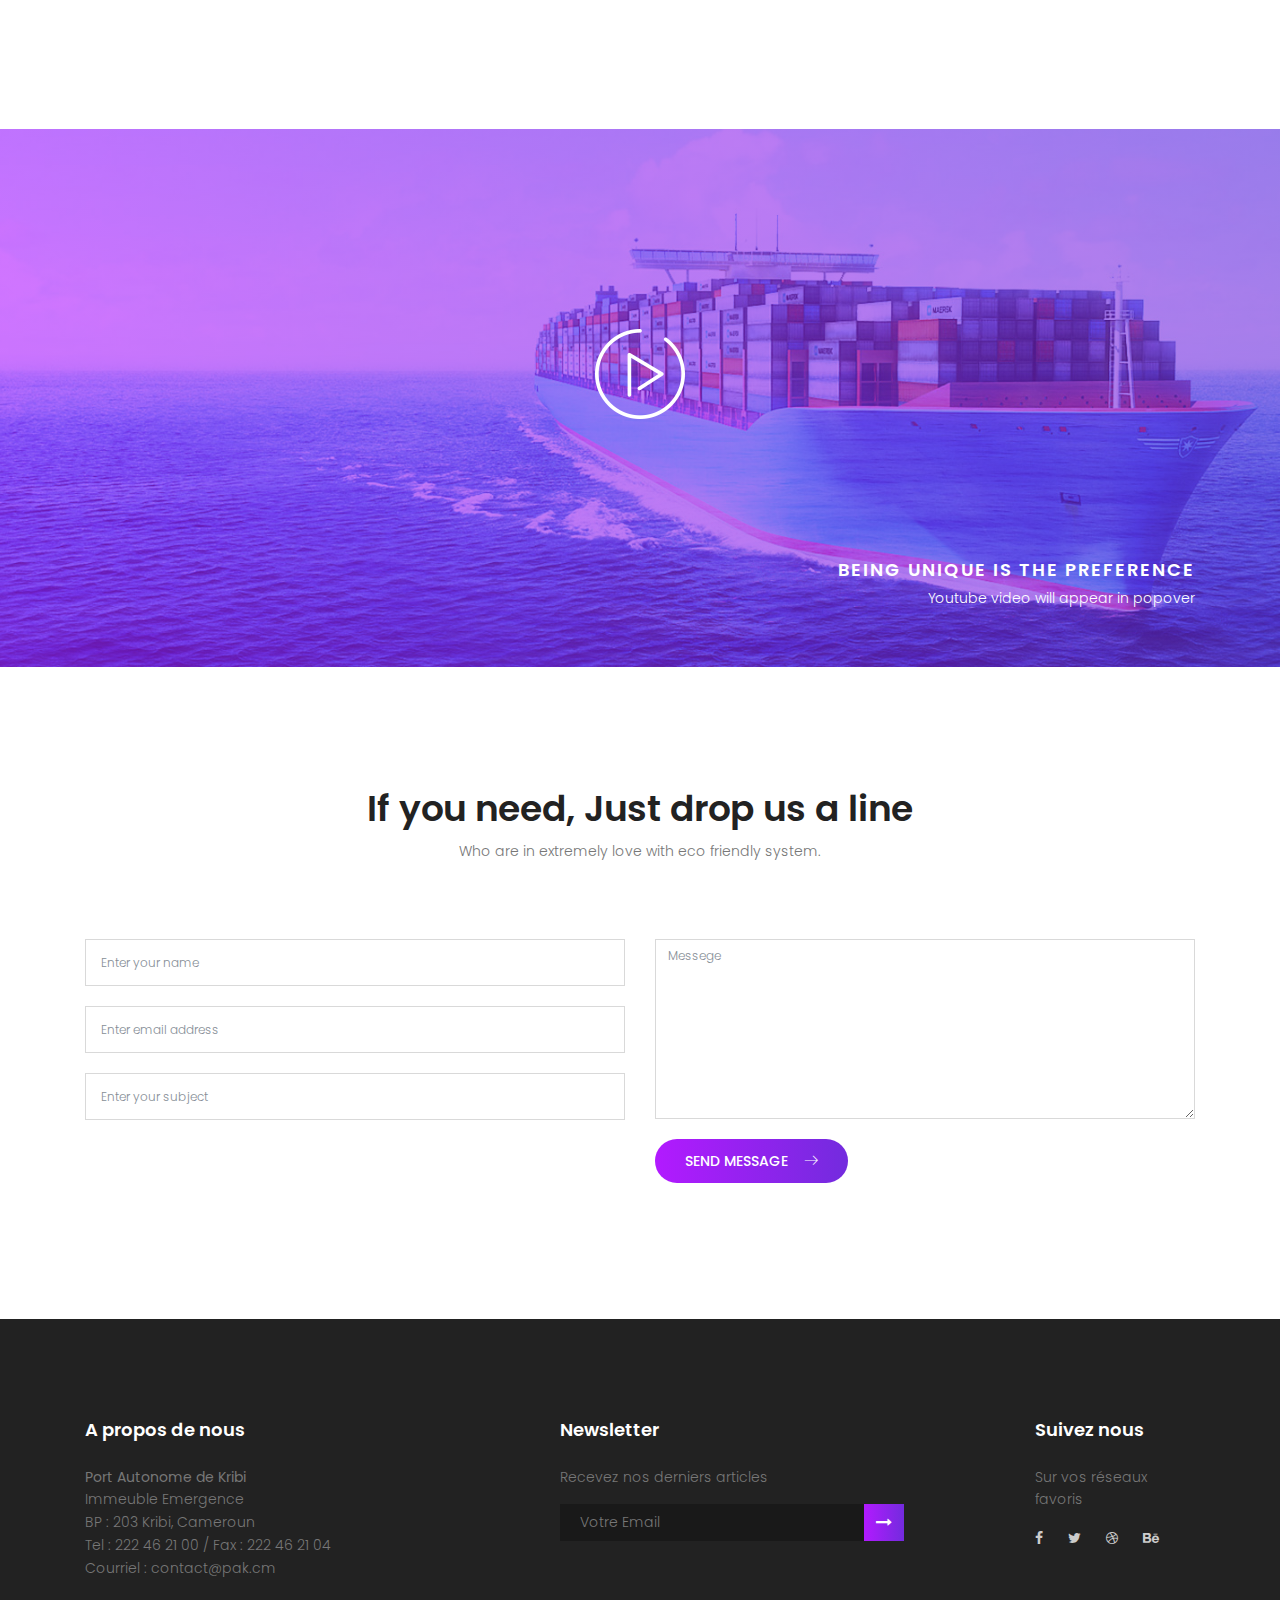
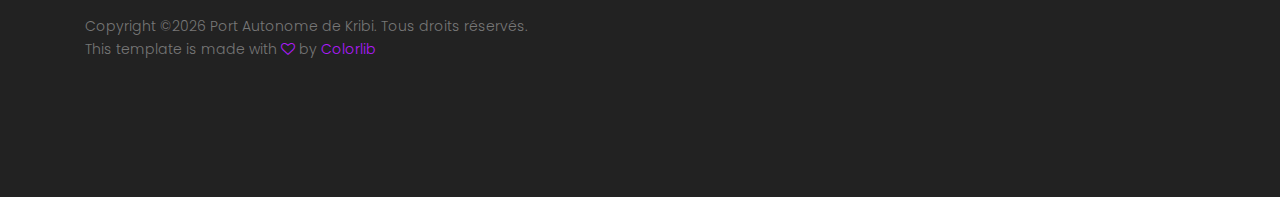
==== commit 2bbf1df8: "Added new content and ajusted styling" ====
--- a/index.html
+++ b/index.html
@@ -1,554 +1,573 @@
-	<!DOCTYPE html>
-	<html lang="zxx" class="no-js">
-	<head>
-		<!-- Mobile Specific Meta -->
-		<meta name="viewport" content="width=device-width, initial-scale=1, shrink-to-fit=no">
-		<!-- Favicon-->
-		<link rel="shortcut icon" href="img/fav.png">
-		<!-- Author Meta -->
-		<meta name="author" content="colorlib">
-		<!-- Meta Description -->
-		<meta name="description" content="">
-		<!-- Meta Keyword -->
-		<meta name="keywords" content="">
-		<!-- meta character set -->
-		<meta charset="UTF-8">
-		<!-- Site Title -->
-		<title>Adventure</title>
-
-		<link href="https://fonts.googleapis.com/css?family=Poppins:100,200,400,300,500,600,700" rel="stylesheet"> 
-			<!--
-			CSS
-			============================================= -->
-			<link rel="stylesheet" href="css/linearicons.css">
-			<link rel="stylesheet" href="css/font-awesome.min.css">
-			<link rel="stylesheet" href="css/bootstrap.css">
-			<link rel="stylesheet" href="css/magnific-popup.css">
-			<link rel="stylesheet" href="css/animate.min.css">
-			<link rel="stylesheet" href="css/owl.carousel.css">
-			<link rel="stylesheet" href="css/main.css">
-		</head>
-		<body>
-			<!-- start banner Area -->
-			<section class="banner-area" id="home">
-				<!-- Start Header Area -->
-				<header class="default-header">
-					<nav class="navbar navbar-expand-lg  navbar-light">
-						<div class="container">
-							  <a class="navbar-brand" href="index.html">
-							  	<img src="img/logo.jpg" alt="PAK" height="50px">
-							  </a>
-							  <button class="navbar-toggler" type="submit" data-toggle="collapse" data-target="#navbarSupportedContent" aria-controls="navbarSupportedContent" aria-expanded="false" aria-label="Toggle navigation">
-							    <span class="text-white lnr lnr-menu"></span>
-							  </button>
-
-							  <div class="collapse navbar-collapse justify-content-end align-items-center" id="navbarSupportedContent">
-							    <ul class="navbar-nav">
-									<li><a href="#home">Accueil</a></li>
-									<li>
-										<a class="dropdown-toggle" href="#" id="navbardrop" data-toggle="dropdown">
-								        Autorité portuaire
-								      </a>
-								      <div class="dropdown-menu">
-								        <a class="dropdown-item" href="generic.html">Port Autonome de Kribi</a>
-								        <a class="dropdown-item" href="elements.html">Cadre organique</a>
-								        <a class="dropdown-item" href="elements.html">Appels d'offres</a>
-								        <a class="dropdown-item" href="elements.html">Textes règlementaires</a>
-								        <a class="dropdown-item" href="elements.html">Actualités</a>
-								      </div>
-								  	</li>									
-									<li>
-										<a class="dropdown-toggle" href="#" id="navbardrop" data-toggle="dropdown">
-								        Port
-								      </a>
-								      <div class="dropdown-menu">
-								        <a class="dropdown-item" href="generic.html">Routes maritimes</a>
-								        <a class="dropdown-item" href="elements.html">Infrastructures</a>
-								        <a class="dropdown-item" href="elements.html">Centre d'affaires</a>
-								        <a class="dropdown-item" href="elements.html">Connectivité terrestre</a>
-								      </div>
-									</li>
-									<li>
-										<a class="dropdown-toggle" href="#" id="navbardrop" data-toggle="dropdown">
-								        Services
-								      </a>
-								      <div class="dropdown-menu">
-								        <a class="dropdown-item" href="generic.html">Services aux navires</a>
-								        <a class="dropdown-item" href="elements.html">Services aux marchandises</a>
-								        <a class="dropdown-item" href="elements.html">Zones logistiques</a>
-								      </div>
-									</li>
-									<li><a href="#faq">Mouvement navires</a></li>
-									<li><a href="#contact">Contact</a></li>
-									<li>
-										<form target="_blank" novalidate="true" action="" method="post" class="form-inline" id="search-bar">
-											<div class="d-flex flex-row">
-												<input class="" name="search" placeholder="Rechercher sur le site" onfocus="this.placeholder = ''" onblur="this.placeholder = 'Rechercher sur le site'" required="" type="text">
-												<button class="click-btn btn-default" id="search-btn"><i class="fa fa-search" aria-hidden="true"></i></button>
-											</div>		
-											<div class="info"></div>
-										</form>
-									</li>
-							    </ul>
-							  </div>						
-						</div>
-					</nav>
-				</header>
-				<!-- End Header Area -->				
-			</section>
-
-			<section class="default-banner active-blog-slider">
-					<div class="item-slider relative" style="background: url(img/slider1.jpg);background-size: cover;">
-						<div class="overlay" style="background: rgba(0,0,0,.3)"></div>
-						<div class="container">
-							<div class="row fullscreen justify-content-center align-items-center">
-								<div class="col-md-10 col-12">
-									<div class="banner-content text-center">
-										<h4 class="text-white mb-20 text-uppercase">Discover the Colorful World</h4>
-										<h1 class="text-uppercase text-white">New Adventure</h1>
-										<p class="text-white">Lorem ipsum dolor sit amet, consectetur adipisicing elit, sed do eiusmod temp <br>
-										or incididunt ut labore et dolore magna aliqua. Ut enim ad minim.</p>
-										<a href="#" class="text-uppercase header-btn">Discover Now</a>
-									</div>
-								</div>
-
-							</div>
-						</div>
-					</div>
-					<div class="item-slider relative" style="background: url(img/slider2.jpg);background-size: cover;">
-						<div class="overlay" style="background: rgba(0,0,0,.3)"></div>
-						<div class="container">
-							<div class="row fullscreen justify-content-center align-items-center">
-								<div class="col-md-10 col-12">
-									<div class="banner-content text-center">
-										<h4 class="text-white mb-20 text-uppercase">Discover the Colorful World</h4>
-										<h1 class="text-uppercase text-white">New Trip</h1>
-										<p class="text-white">Lorem ipsum dolor sit amet, consectetur adipisicing elit, sed do eiusmod temp <br>
-										or incididunt ut labore et dolore magna aliqua. Ut enim ad minim.</p>
-										<a href="#" class="text-uppercase header-btn">Discover Now</a>
-									</div>
-								</div>
-							</div>
-						</div>
-					</div>
-					<div class="item-slider relative" style="background: url(img/slider3.jpg);background-size: cover;">
-						<div class="overlay" style="background: rgba(0,0,0,.3)"></div>
-						<div class="container">
-							<div class="row fullscreen justify-content-center align-items-center">
-								<div class="col-md-10 col-12">
-									<div class="banner-content text-center">
-										<h4 class="text-white mb-20 text-uppercase">Discover the Colorful World</h4>
-										<h1 class="text-uppercase text-white">New Experience</h1>
-										<p class="text-white">Lorem ipsum dolor sit amet, consectetur adipisicing elit, sed do eiusmod temp <br>
-										or incididunt ut labore et dolore magna aliqua. Ut enim ad minim.</p>
-										<a href="#" class="text-uppercase header-btn">Discover Now</a>
-									</div>
-								</div>
-							</div>
-						</div>
-					</div>
-				</section>
-
-			<!-- Start about Area -->
-			<section class="section-gap info-area" id="about">
-				<div class="container">
-					<div class="row d-flex justify-content-center">
-						<div class="menu-content pb-40 col-lg-8">
-							<div class="title text-center">
-								<h1 class="mb-10">Why Choose Us</h1>
-								<p>Who are in extremely love with eco friendly system.</p>
-							</div>
-						</div>
-					</div>					
-					<div class="single-info row mt-40">
-						<div class="col-lg-6 col-md-12 mt-120 text-center no-padding info-left">
-							<div class="info-thumb">
-								<img src="img/about-img.jpg" class="img-fluid" alt="">
-							</div>
-						</div>
-						<div class="col-lg-6 col-md-12 no-padding info-rigth">
-							<div class="info-content">
-								<h2 class="pb-30">We Realize that <br>
-								there are reduced <br>
-								Wastege Stand out</h2>
-								<p>
-									inappropriate behavior is often laughed off as “boys will be boys,” women face higher conduct standards – especially in the workplace. That’s why it’s crucial that, as women.									
-								</p>
-								<br>
-								<p>
-									inappropriate behavior is often laughed off as “boys will be boys,” women face higher conduct standards – especially in the workplace. That’s why it’s crucial that, as women. inappropriate behavior is often laughed off as “boys will be boys,” women face higher conduct standards – especially in the workplace. That’s why it’s crucial that, as women.									
-								</p>
-								<br>
-								<p>
-									inappropriate behavior is often laughed off as “boys will be boys,” women face higher conduct standards – especially in the workplace. That’s why it’s crucial that, as women.
-								</p>
-								</div>
-						</div>
-					</div>
-				</div>
-			</section>
-			<!-- End about Area -->
-			
-			
-			<!-- Start project Area -->
-			<section class="project-area section-gap" id="project">
-				<div class="container">
-					<div class="row d-flex justify-content-center">
-						<div class="menu-content pb-30 col-lg-8">
-							<div class="title text-center">
-								<h1 class="mb-10">Latest Project on the go</h1>
-								<p>Lorem ipsum dolor sit amet, consectetur adipisicing elit, sed do eiusmod tempor incididunt ut <br> labore  et dolore magna aliqua.</p>
-							</div>
-						</div>
-					</div>						
-					<div class="row justify-content-center d-flex">
-						<div class="active-works-carousel mt-40 col-lg-8">
-							<div class="item">
-								<img class="img-fluid" src="img/why.jpg" alt="">
-								<div class="caption text-center mt-20">
-									<h6 class="text-uppercase">Vector Illustration</h6>
-									<p>LCD screens are uniquely modern in style, and the liquid crystals that make them work have <br> allowed humanity to create slimmer, more portable technology.</p>
-								</div>
-							</div>
-							<div class="item">
-								<img class="img-fluid" src="img/why.jpg" alt="">
-								<div class="caption text-center mt-20">
-									<h6 class="text-uppercase">Vector Illustration</h6>
-									<p>LCD screens are uniquely modern in style, and the liquid crystals that make them work have <br> allowed humanity to create slimmer, more portable technology.</p>
-								</div>
-							</div>
-							<div class="item">
-								<img class="img-fluid" src="img/why.jpg" alt="">
-								<div class="caption text-center mt-20">
-									<h6 class="text-uppercase">Vector Illustration</h6>
-									<p>LCD screens are uniquely modern in style, and the liquid crystals that make them work have <br> allowed humanity to create slimmer, more portable technology.</p>
-								</div>
-							</div>
-							<div class="item">
-								<img class="img-fluid" src="img/why.jpg" alt="">
-								<div class="caption text-center mt-20">
-									<h6 class="text-uppercase">Vector Illustration</h6>
-									<p>LCD screens are uniquely modern in style, and the liquid crystals that make them work have <br> allowed humanity to create slimmer, more portable technology.</p>
-								</div>
-							</div>
-							<div class="item">
-								<img class="img-fluid" src="img/why.jpg" alt="">
-								<div class="caption text-center mt-20">
-									<h6 class="text-uppercase">Vector Illustration</h6>
-									<p>LCD screens are uniquely modern in style, and the liquid crystals that make them work have <br> allowed humanity to create slimmer, more portable technology.</p>
-								</div>
-							</div>
-						</div>
-					</div>
-				</div>	
-			</section>
-			<!-- End project Area -->
-
-
-			<!-- Start feature Area -->
-			<section class="feature-area section-gap" id="secvice">
-				<div class="container">
-					<div class="row d-flex justify-content-center">
-						<div class="menu-content pb-60 col-lg-8">
-							<div class="title text-center">
-								<h1 class="mb-10">Some Features that Made us Unique</h1>
-								<p>Who are in extremely love with eco friendly system.</p>
-							</div>
-						</div>
-					</div>						
-					<div class="row">
-						<div class="col-lg-4 col-md-6 ">
-							<div class="single-feature mb-30">
-								<div class="title d-flex flex-row pb-20">
-									<span class="lnr lnr-user"></span>
-									<h4><a href="#">Expert Technicians</a></h4>
-								</div>
-								<p>
-									Usage of the Internet is becoming more common due to rapid advancement of technology and power.
-								</p>							
-							</div>							
-						</div>
-						<div class="col-lg-4 col-md-6 ">
-							<div class="single-feature mb-30">
-								<div class="title d-flex flex-row pb-20">
-									<span class="lnr lnr-license"></span>
-									<h4><a href="#">Professional Service</a></h4>
-								</div>
-								<p>
-									Usage of the Internet is becoming more common due to rapid advancement of technology and power.
-								</p>							
-							</div>							
-						</div>
-						<div class="col-lg-4 col-md-6 ">
-							<div class="single-feature mb-30">
-								<div class="title d-flex flex-row pb-20">
-									<span class="lnr lnr-phone"></span>
-									<h4><a href="#">Great Support</a></h4>
-								</div>
-								<p>
-									Usage of the Internet is becoming more common due to rapid advancement of technology and power.
-								</p>							
-							</div>							
-						</div>
-						<div class="col-lg-4 col-md-6 ">
-							<div class="single-feature">
-								<div class="title d-flex flex-row pb-20">
-									<span class="lnr lnr-rocket"></span>
-									<h4><a href="#">Technical Skills</a></h4>
-								</div>
-								<p>
-									Usage of the Internet is becoming more common due to rapid advancement of technology and power.
-								</p>							
-							</div>							
-						</div>
-						<div class="col-lg-4 col-md-6 ">
-							<div class="single-feature">
-								<div class="title d-flex flex-row pb-20">
-									<span class="lnr lnr-diamond"></span>
-									<h4><a href="#">Highly Recomended</a></h4>
-								</div>
-								<p>
-									Usage of the Internet is becoming more common due to rapid advancement of technology and power.
-								</p>							
-							</div>							
-						</div>
-						<div class="col-lg-4 col-md-6 ">
-							<div class="single-feature">
-								<div class="title d-flex flex-row pb-20">
-									<span class="lnr lnr-bubble"></span>
-									<h4><a href="#">Positive Reviews</a></h4>
-								</div>
-								<p>
-									Usage of the Internet is becoming more common due to rapid advancement of technology and power.
-								</p>							
-							</div>							
-						</div>																					
-					</div>
-				</div>	
-			</section>
-			<!-- End feature Area -->
-
-
-			<!-- Start gallery Area -->
-			<section class="gallery-area" id="gallery">
-				<div class="container-fluid">
-					<div class="row no-padding">
-						<div class="active-gallery">
-							<div class="item single-gallery">
-								<img src="img/g1.jpg" alt="">
-							</div>	
-							<div class="item single-gallery">
-								<img src="img/g2.jpg" alt="">
-							</div>	
-							<div class="item single-gallery">
-								<img src="img/g3.jpg" alt="">
-							</div>	
-							<div class="item single-gallery">
-								<img src="img/g4.jpg" alt="">
-							</div>	
-							<div class="item single-gallery">
-								<img src="img/g5.jpg" alt="">
-							</div>	
-							<div class="item single-gallery">
-								<img src="img/g6.jpg" alt="">
-							</div>																		
-						</div>
-					</div>
-				</div>	
-			</section>
-			<!-- End gallery Area -->
-			
-			
-			<!-- Start faq Area -->
-			<section class="faq-area section-gap" id="faq">
-				<div class="container">
-					<div class="row d-flex justify-content-center">
-						<div class="menu-content pb-60 col-lg-8">
-							<div class="title text-center">
-								<h1 class="mb-10">Frequently Asked Questions</h1>
-								<p>Who are in extremely love with eco friendly system.</p>
-							</div>
-						</div>
-					</div>							
-					<div class="row d-flex align-items-center">
-						<div class="counter-left col-lg-3 col-md-3">
-							<div class="single-facts">
-								<h2 class="counter">5962</h2>
-								<p>Projects Completed</p>							
-							</div>
-							<div class="single-facts">
-								<h2 class="counter">2394</h2>
-								<p>New Projects</p>							
-							</div>
-							<div class="single-facts">
-								<h2 class="counter">1439</h2>
-								<p>Tickets Submitted</p>							
-							</div>												
-							<div class="single-facts">
-								<h2 class="counter">933</h2>
-								<p>Cup of Coffee</p>							
-							</div>
-						</div>	
-						<div class="faq-content col-lg-9 col-md-9">
-							<div class="single-faq">
-								<h2 class="text-uppercase">
-									Are your Templates responsive?
-								</h2>
-								<p>
-									“Few would argue that, despite the advancements of feminism over the past three decades, women still face a double standard when it comes to their behavior. While men’s borderline-inappropriate behavior.
-								</p>
-							</div>
-							<div class="single-faq">
-								<h2 class="text-uppercase">
-									Does it have all the plugin as mentioned?
-								</h2>
-								<p>
-									“Few would argue that, despite the advancements of feminism over the past three decades, women still face a double standard when it comes to their behavior. While men’s borderline-inappropriate behavior.
-								</p>
-							</div>
-							<div class="single-faq">
-								<h2 class="text-uppercase">
-									Can i use the these theme for my client?
-								</h2>
-								<p>
-									“Few would argue that, despite the advancements of feminism over the past three decades, women still face a double standard when it comes to their behavior. While men’s borderline-inappropriate behavior.
-								</p>
-							</div>												
-						</div>									
-					</div>
-				</div>
-			</section>
-			<!-- End faq Area -->
-			
-			
-			<!-- Start Video Area -->
-			<section class="video-area pt-40 pb-40">
-				<div class="overlay overlay-bg"></div>
-				<div class="container">
-					<div class="video-content">
-						<a href="https://youtu.be/eYJzor2ERvs" class="play-btn"><img src="img/play-btn.png" alt=""></a>
-						<div class="video-desc">
-							<h3 class="h2 text-white text-uppercase">Being unique is the preference</h3>
-							<h4 class="text-white">Youtube video will appear in popover</h4>
-						</div>
-					</div>
-				</div>
-			</section>
-			<!-- Start Video Area -->
-			
-			
-			<!-- Start logo Area -->
-			<section class="logo-area">
-				<div class="container">
-					<div class="row">
-						
-					</div>
-				</div>	
-			</section>
-			<!-- End logo Area -->
-			
-							
-			<!-- start contact Area -->		
-			<section class="contact-area section-gap" id="contact">
-				<div class="container">
-					<div class="row d-flex justify-content-center">
-						<div class="menu-content pb-60 col-lg-8">
-							<div class="title text-center">
-								<h1 class="mb-10">If you need, Just drop us a line</h1>
-								<p>Who are in extremely love with eco friendly system.</p>
-							</div>
-						</div>
-					</div>										
-					<form class="form-area " id="myForm" action="mail.php" method="post" class="contact-form text-right">
-						<div class="row">	
-						<div class="col-lg-6 form-group">
-							<input name="name" placeholder="Enter your name" onfocus="this.placeholder = ''" onblur="this.placeholder = 'Enter your name'" class="common-input mb-20 form-control" required="" type="text">
-						
-							<input name="email" placeholder="Enter email address" pattern="[A-Za-z0-9._%+-]+@[A-Za-z0-9.-]+\.[A-Za-z]{1,63}$" onfocus="this.placeholder = ''" onblur="this.placeholder = 'Enter email address'" class="common-input mb-20 form-control" required="" type="email">
-
-							<input name="subject" placeholder="Enter your subject" onfocus="this.placeholder = ''" onblur="this.placeholder = 'Enter your subject'" class="common-input mb-20 form-control" required="" type="text">
-						</div>
-						<div class="col-lg-6 form-group">
-							<textarea class="common-textarea mt-10 form-control" name="message" placeholder="Messege" onfocus="this.placeholder = ''" onblur="this.placeholder = 'Messege'" required=""></textarea>
-							<button class="primary-btn mt-20">Send Message<span class="lnr lnr-arrow-right"></span></button>
-							<div class="alert-msg">								
-						</div>
-						</div></div>
-					</form>						
-					
-				</div>	
-			</section>
-			<!-- end contact Area -->		
-			
-			<!-- start footer Area -->		
-			<footer class="footer-area section-gap">
-				<div class="container">
-					<div class="row">
-						<div class="col-lg-5 col-md-6 col-sm-6">
-							<div class="single-footer-widget">
-								<h6>About Us</h6>
-								<p>
-									Lorem ipsum dolor sit amet, consectetur adipisicing elit, sed do eiusmod tempor incididunt ut labore dolore magna aliqua.
-								</p>
-								<!-- Link back to Colorlib can't be removed. Template is licensed under CC BY 3.0. -->
-            		<p class="footer-text">Copyright &copy;<script>document.write(new Date().getFullYear());</script> All rights reserved | This template is made with <i class="fa fa-heart-o" aria-hidden="true"></i> by <a href="https://colorlib.com" target="_blank">Colorlib</a></p>
-            		<!-- Link back to Colorlib can't be removed. Template is licensed under CC BY 3.0. -->
-							</div>
-						</div>
-						<div class="col-lg-5  col-md-6 col-sm-6">
-							<div class="single-footer-widget">
-								<h6>Newsletter</h6>
-								<p>Stay update with our latest</p>
-								<div class="" id="mc_embed_signup">
-
-										<form target="_blank" novalidate="true" action="subscirbe.php" method="get" class="form-inline">
-
-										<div class="d-flex flex-row">
-
-											<input class="form-control" name="EMAIL" placeholder="Enter Email" onfocus="this.placeholder = ''" onblur="this.placeholder = 'Enter Email '" required="" type="email">
-
-
-				                            	<button class="click-btn btn btn-default"><i class="fa fa-long-arrow-right" aria-hidden="true"></i></button>
-				                            	<div style="position: absolute; left: -5000px;">
-													<input name="b_36c4fd991d266f23781ded980_aefe40901a" tabindex="-1" value="" type="text">
-												</div>
-				                          	
-											<!-- <div class="col-lg-4 col-md-4">
-												<button class="bb-btn btn"><span class="lnr lnr-arrow-right"></span></button>
-											</div>  -->
-										</div>		
-										<div class="info"></div>
-										</form>
-								</div>
-								</div>
-						</div>						
-						<div class="col-lg-2 col-md-6 col-sm-6 social-widget">
-							<div class="single-footer-widget">
-								<h6>Follow Us</h6>
-								<p>Let us be social</p>
-								<div class="footer-social d-flex align-items-center">
-									<a href="#"><i class="fa fa-facebook"></i></a>
-									<a href="#"><i class="fa fa-twitter"></i></a>
-									<a href="#"><i class="fa fa-dribbble"></i></a>
-									<a href="#"><i class="fa fa-behance"></i></a>
-								</div>
-							</div>
-						</div>							
-					</div>
-				</div>
-			</footer>	
-			<!-- End footer Area -->			
-
-			<script src="js/vendor/jquery-2.2.4.min.js"></script>
-			<script src="https://cdnjs.cloudflare.com/ajax/libs/popper.js/1.11.0/umd/popper.min.js" integrity="sha384-b/U6ypiBEHpOf/4+1nzFpr53nxSS+GLCkfwBdFNTxtclqqenISfwAzpKaMNFNmj4" crossorigin="anonymous"></script>
-			<script src="js/vendor/bootstrap.min.js"></script>
-			<script src="js/jquery.ajaxchimp.min.js"></script>
-			<script src="js/jquery.magnific-popup.min.js"></script>	
-			<script src="js/owl.carousel.min.js"></script>			
-			<script src="js/jquery.sticky.js"></script>
-			<script src="js/slick.js"></script>
-			<script src="js/jquery.counterup.min.js"></script>
-			<script src="js/waypoints.min.js"></script>		
-			<script src="js/main.js"></script>	
-		</body>
-	</html>
+	<!DOCTYPE html>
+	<html lang="fr-FR" class="no-js">
+	<head>
+		<!-- Mobile Specific Meta -->
+		<meta name="viewport" content="width=device-width, initial-scale=1, shrink-to-fit=no">
+		<!-- Favicon-->
+		<link rel="shortcut icon" href="img/fav.png">
+		<!-- Author Meta -->
+		<meta name="author" content="colorlib">
+		<!-- Meta Description -->
+		<meta name="description" content="">
+		<!-- Meta Keyword -->
+		<meta name="keywords" content="">
+		<!-- meta character set -->
+		<meta charset="UTF-8">
+		<!-- Site Title -->
+		<title>Port Autonome de Kribi</title>
+
+		<link href="https://fonts.googleapis.com/css?family=Poppins:100,200,400,300,500,600,700" rel="stylesheet"> 
+			<!--
+			CSS
+			============================================= -->
+			<link rel="stylesheet" href="css/linearicons.css">
+			<link rel="stylesheet" href="css/font-awesome.min.css">
+			<link rel="stylesheet" href="css/bootstrap.css">
+			<link rel="stylesheet" href="css/magnific-popup.css">
+			<link rel="stylesheet" href="css/animate.min.css">
+			<link rel="stylesheet" href="css/owl.carousel.css">
+			<link rel="stylesheet" href="css/main.css">
+		</head>
+		<body>
+			<!-- start banner Area -->
+			<section class="banner-area" id="home">
+				<!-- Start Header Area -->
+				<header class="default-header">
+					<nav class="navbar navbar-expand-lg  navbar-light">
+						<div class="container">
+							  <a class="navbar-brand" href="index.html">
+							  	<img src="img/logo.jpg" alt="PAK" height="50px">
+							  </a>
+							  <button class="navbar-toggler" type="submit" data-toggle="collapse" data-target="#navbarSupportedContent" aria-controls="navbarSupportedContent" aria-expanded="false" aria-label="Toggle navigation">
+							    <span class="text-white lnr lnr-menu"></span>
+							  </button>
+
+							  <div class="collapse navbar-collapse justify-content-end align-items-center" id="navbarSupportedContent">
+							    <ul class="navbar-nav">
+									<li><a href="index.html">Accueil</a></li>
+									<li>
+										<a class="dropdown-toggle" href="#" id="navbardrop" data-toggle="dropdown">
+								        Autorité portuaire
+								      </a>
+								      <div class="dropdown-menu">
+								        <a class="dropdown-item" href="Port autonome de Kribi.html">Port Autonome de Kribi</a>
+								        <a class="dropdown-item" href="Cadre organique.html">Cadre organique</a>
+								        <a class="dropdown-item" href="Appel d'offres.html">Appels d'offres</a>
+								        <a class="dropdown-item" href="Textes reglementaires.html">Textes règlementaires</a>
+								        <a class="dropdown-item" href="elements.html">Actualités</a>
+								      </div>
+								  	</li>									
+									<li>
+										<a class="dropdown-toggle" href="#" id="navbardrop" data-toggle="dropdown">
+								        Port
+								      </a>
+								      <div class="dropdown-menu">
+								        <a class="dropdown-item" href="generic.html">Routes maritimes</a>
+								        <a class="dropdown-item" href="elements.html">Infrastructures</a>
+								        <a class="dropdown-item" href="elements.html">Centre d'affaires</a>
+								        <a class="dropdown-item" href="elements.html">Connectivité terrestre</a>
+								      </div>
+									</li>
+									<li>
+										<a class="dropdown-toggle" href="#" id="navbardrop" data-toggle="dropdown">
+								        Services
+								      </a>
+								      <div class="dropdown-menu">
+								        <a class="dropdown-item" href="generic.html">Services aux navires</a>
+								        <a class="dropdown-item" href="elements.html">Services aux marchandises</a>
+								        <a class="dropdown-item" href="elements.html">Zones logistiques</a>
+								      </div>
+									</li>
+									<li><a href="#faq">Mouvement navires</a></li>
+									<li><a href="#contact">Contact</a></li>
+									<li>
+										<form target="_blank" novalidate="true" action="" method="post" class="form-inline" id="search-bar">
+											<div class="d-flex flex-row">
+												<input class="" name="search" placeholder="Rechercher sur le site" onfocus="this.placeholder = ''" onblur="this.placeholder = 'Rechercher sur le site'" required="" type="text">
+												<button class="click-btn btn-default" id="search-btn"><i class="fa fa-search" aria-hidden="true"></i></button>
+											</div>		
+											<div class="info"></div>
+										</form>
+									</li>
+							    </ul>
+							  </div>						
+						</div>
+					</nav>
+				</header>
+				<!-- End Header Area -->				
+			</section>
+
+			<!-- Start of Slider section -->
+			<section class="default-banner active-blog-slider">
+					<div class="item-slider relative" style="background: url(img/Filière-bois-meA.jpg);background-size: cover;">
+						<div class="overlay" style="background: rgba(0,0,0,.3)"></div>
+						<div class="container">
+							<div class="row fullscreen justify-content-center align-items-center">
+								<div class="col-md-10 col-12">
+									<div class="banner-content text-center">
+										<h2 class="text-white mb-20 text-uppercase"><a href="./Les acteurs de la filière bois s’organisent pour Kribi">Les acteurs de la filière bois s&rsquo;organisent pour Kribi</a></h2>
+									</div>
+								</div>
+							</div>
+						</div>
+					</div>
+					<div class="item-slider relative" style="background: url(img/IMG_0061-752x440.jpg);background-size: cover;">
+						<div class="overlay" style="background: rgba(0,0,0,.3)"></div>
+						<div class="container">
+							<div class="row fullscreen justify-content-center align-items-center">
+								<div class="col-md-10 col-12">
+									<div class="banner-content text-center">
+										<h2 class="text-white mb-20 text-uppercase"><a href="./Le Port de Kribi certifié conforme au code ISPS">Le Port de Kribi certifié conforme au code ISPS</a></h2>
+									</div>
+								</div>
+							</div>
+						</div>
+					</div>
+					<div class="item-slider relative" style="background: url(img/remorquage-1024x415.jpg);background-size: cover;">
+						<div class="overlay" style="background: rgba(0,0,0,.3)"></div>
+						<div class="container">
+							<div class="row fullscreen justify-content-center align-items-center">
+								<div class="col-md-10 col-12">
+									<div class="banner-content text-center">
+										<h2 class="text-white mb-20 text-uppercase"><a href="./Des sapeurs-pompiers sur les quais de Mboro">Des sapeurs-pompiers sur les quais de Mboro</a></h2>
+									</div>
+								</div>
+							</div>
+						</div>
+					</div>
+					<div class="item-slider relative" style="background: url(img/IMG_9198-752x440.jpg);background-size: cover;">
+						<div class="overlay" style="background: rgba(0,0,0,.3)"></div>
+						<div class="container">
+							<div class="row fullscreen justify-content-center align-items-center">
+								<div class="col-md-10 col-12">
+									<div class="banner-content text-center">
+										<h2 class="text-white mb-20 text-uppercase"><a href="./COMMUNIQUE DE PRESSE : ATTENTION AUX ARNAQUES !
+">COMMUNIQUE DE PRESSE : ATTENTION AUX ARNAQUES !
+</a></h2>
+									</div>
+								</div>
+							</div>
+						</div>
+					</div>
+					<div class="item-slider relative" style="background: url(img/IMG_0123-752x440.jpg);background-size: cover;">
+						<div class="overlay" style="background: rgba(0,0,0,.3)"></div>
+						<div class="container">
+							<div class="row fullscreen justify-content-center align-items-center">
+								<div class="col-md-10 col-12">
+									<div class="banner-content text-center">
+										<h2 class="text-white mb-20 text-uppercase"><a href="./La Phase II entre en chantier sous peu">La Phase II entre en chantier sous peu</a></h2>
+									</div>
+								</div>
+							</div>
+						</div>
+					</div>
+				</section>
+
+			<!-- Start about Area -->
+			<section class="section-gap info-area" id="about">
+				<div class="container">
+					<div class="row d-flex justify-content-center">
+						<div class="menu-content pb-40 col-lg-8">
+							<div class="title text-center">
+								<h1 class="mb-10">Why Choose Us</h1>
+								<p>Who are in extremely love with eco friendly system.</p>
+							</div>
+						</div>
+					</div>					
+					<div class="single-info row mt-40">
+						<div class="col-lg-6 col-md-12 mt-120 text-center no-padding info-left">
+							<div class="info-thumb">
+								<img src="img/about-img.jpg" class="img-fluid" alt="">
+							</div>
+						</div>
+						<div class="col-lg-6 col-md-12 no-padding info-rigth">
+							<div class="info-content">
+								<h2 class="pb-30">We Realize that <br>
+								there are reduced <br>
+								Wastege Stand out</h2>
+								<p>
+									inappropriate behavior is often laughed off as “boys will be boys,” women face higher conduct standards – especially in the workplace. That’s why it’s crucial that, as women.									
+								</p>
+								<br>
+								<p>
+									inappropriate behavior is often laughed off as “boys will be boys,” women face higher conduct standards – especially in the workplace. That’s why it’s crucial that, as women. inappropriate behavior is often laughed off as “boys will be boys,” women face higher conduct standards – especially in the workplace. That’s why it’s crucial that, as women.									
+								</p>
+								<br>
+								<p>
+									inappropriate behavior is often laughed off as “boys will be boys,” women face higher conduct standards – especially in the workplace. That’s why it’s crucial that, as women.
+								</p>
+								</div>
+						</div>
+					</div>
+				</div>
+			</section>
+			<!-- End about Area -->
+			
+			
+			<!-- Start project Area -->
+			<section class="project-area section-gap" id="project">
+				<div class="container">
+					<div class="row d-flex justify-content-center">
+						<div class="menu-content pb-30 col-lg-8">
+							<div class="title text-center">
+								<h1 class="mb-10">Latest Project on the go</h1>
+								<p>Lorem ipsum dolor sit amet, consectetur adipisicing elit, sed do eiusmod tempor incididunt ut <br> labore  et dolore magna aliqua.</p>
+							</div>
+						</div>
+					</div>						
+					<div class="row justify-content-center d-flex">
+						<div class="active-works-carousel mt-40 col-lg-8">
+							<div class="item">
+								<img class="img-fluid" src="img/why.jpg" alt="">
+								<div class="caption text-center mt-20">
+									<h6 class="text-uppercase">Vector Illustration</h6>
+									<p>LCD screens are uniquely modern in style, and the liquid crystals that make them work have <br> allowed humanity to create slimmer, more portable technology.</p>
+								</div>
+							</div>
+							<div class="item">
+								<img class="img-fluid" src="img/why.jpg" alt="">
+								<div class="caption text-center mt-20">
+									<h6 class="text-uppercase">Vector Illustration</h6>
+									<p>LCD screens are uniquely modern in style, and the liquid crystals that make them work have <br> allowed humanity to create slimmer, more portable technology.</p>
+								</div>
+							</div>
+							<div class="item">
+								<img class="img-fluid" src="img/why.jpg" alt="">
+								<div class="caption text-center mt-20">
+									<h6 class="text-uppercase">Vector Illustration</h6>
+									<p>LCD screens are uniquely modern in style, and the liquid crystals that make them work have <br> allowed humanity to create slimmer, more portable technology.</p>
+								</div>
+							</div>
+							<div class="item">
+								<img class="img-fluid" src="img/why.jpg" alt="">
+								<div class="caption text-center mt-20">
+									<h6 class="text-uppercase">Vector Illustration</h6>
+									<p>LCD screens are uniquely modern in style, and the liquid crystals that make them work have <br> allowed humanity to create slimmer, more portable technology.</p>
+								</div>
+							</div>
+							<div class="item">
+								<img class="img-fluid" src="img/why.jpg" alt="">
+								<div class="caption text-center mt-20">
+									<h6 class="text-uppercase">Vector Illustration</h6>
+									<p>LCD screens are uniquely modern in style, and the liquid crystals that make them work have <br> allowed humanity to create slimmer, more portable technology.</p>
+								</div>
+							</div>
+						</div>
+					</div>
+				</div>	
+			</section>
+			<!-- End project Area -->
+
+
+			<!-- Start feature Area -->
+			<section class="feature-area section-gap" id="secvice">
+				<div class="container">
+					<div class="row d-flex justify-content-center">
+						<div class="menu-content pb-60 col-lg-8">
+							<div class="title text-center">
+								<h1 class="mb-10">Some Features that Made us Unique</h1>
+								<p>Who are in extremely love with eco friendly system.</p>
+							</div>
+						</div>
+					</div>						
+					<div class="row">
+						<div class="col-lg-4 col-md-6 ">
+							<div class="single-feature mb-30">
+								<div class="title d-flex flex-row pb-20">
+									<span class="lnr lnr-user"></span>
+									<h4><a href="#">Expert Technicians</a></h4>
+								</div>
+								<p>
+									Usage of the Internet is becoming more common due to rapid advancement of technology and power.
+								</p>							
+							</div>							
+						</div>
+						<div class="col-lg-4 col-md-6 ">
+							<div class="single-feature mb-30">
+								<div class="title d-flex flex-row pb-20">
+									<span class="lnr lnr-license"></span>
+									<h4><a href="#">Professional Service</a></h4>
+								</div>
+								<p>
+									Usage of the Internet is becoming more common due to rapid advancement of technology and power.
+								</p>							
+							</div>							
+						</div>
+						<div class="col-lg-4 col-md-6 ">
+							<div class="single-feature mb-30">
+								<div class="title d-flex flex-row pb-20">
+									<span class="lnr lnr-phone"></span>
+									<h4><a href="#">Great Support</a></h4>
+								</div>
+								<p>
+									Usage of the Internet is becoming more common due to rapid advancement of technology and power.
+								</p>							
+							</div>							
+						</div>
+						<div class="col-lg-4 col-md-6 ">
+							<div class="single-feature">
+								<div class="title d-flex flex-row pb-20">
+									<span class="lnr lnr-rocket"></span>
+									<h4><a href="#">Technical Skills</a></h4>
+								</div>
+								<p>
+									Usage of the Internet is becoming more common due to rapid advancement of technology and power.
+								</p>							
+							</div>							
+						</div>
+						<div class="col-lg-4 col-md-6 ">
+							<div class="single-feature">
+								<div class="title d-flex flex-row pb-20">
+									<span class="lnr lnr-diamond"></span>
+									<h4><a href="#">Highly Recomended</a></h4>
+								</div>
+								<p>
+									Usage of the Internet is becoming more common due to rapid advancement of technology and power.
+								</p>							
+							</div>							
+						</div>
+						<div class="col-lg-4 col-md-6 ">
+							<div class="single-feature">
+								<div class="title d-flex flex-row pb-20">
+									<span class="lnr lnr-bubble"></span>
+									<h4><a href="#">Positive Reviews</a></h4>
+								</div>
+								<p>
+									Usage of the Internet is becoming more common due to rapid advancement of technology and power.
+								</p>							
+							</div>							
+						</div>																					
+					</div>
+				</div>	
+			</section>
+			<!-- End feature Area -->
+
+
+			<!-- Start gallery Area -->
+			<section class="gallery-area" id="gallery">
+				<div class="container-fluid">
+					<div class="row no-padding">
+						<div class="active-gallery">
+							<div class="item single-gallery">
+								<img src="img/g1.jpg" alt="">
+							</div>	
+							<div class="item single-gallery">
+								<img src="img/g2.jpg" alt="">
+							</div>	
+							<div class="item single-gallery">
+								<img src="img/g3.jpg" alt="">
+							</div>	
+							<div class="item single-gallery">
+								<img src="img/g4.jpg" alt="">
+							</div>	
+							<div class="item single-gallery">
+								<img src="img/g5.jpg" alt="">
+							</div>	
+							<div class="item single-gallery">
+								<img src="img/g6.jpg" alt="">
+							</div>																		
+						</div>
+					</div>
+				</div>	
+			</section>
+			<!-- End gallery Area -->
+			
+			
+			<!-- Start faq Area -->
+			<section class="faq-area section-gap" id="faq">
+				<div class="container">
+					<div class="row d-flex justify-content-center">
+						<div class="menu-content pb-60 col-lg-8">
+							<div class="title text-center">
+								<h1 class="mb-10">Frequently Asked Questions</h1>
+								<p>Who are in extremely love with eco friendly system.</p>
+							</div>
+						</div>
+					</div>							
+					<div class="row d-flex align-items-center">
+						<div class="counter-left col-lg-3 col-md-3">
+							<div class="single-facts">
+								<h2 class="counter">5962</h2>
+								<p>Projects Completed</p>							
+							</div>
+							<div class="single-facts">
+								<h2 class="counter">2394</h2>
+								<p>New Projects</p>							
+							</div>
+							<div class="single-facts">
+								<h2 class="counter">1439</h2>
+								<p>Tickets Submitted</p>							
+							</div>												
+							<div class="single-facts">
+								<h2 class="counter">933</h2>
+								<p>Cup of Coffee</p>							
+							</div>
+						</div>	
+						<div class="faq-content col-lg-9 col-md-9">
+							<div class="single-faq">
+								<h2 class="text-uppercase">
+									Are your Templates responsive?
+								</h2>
+								<p>
+									“Few would argue that, despite the advancements of feminism over the past three decades, women still face a double standard when it comes to their behavior. While men’s borderline-inappropriate behavior.
+								</p>
+							</div>
+							<div class="single-faq">
+								<h2 class="text-uppercase">
+									Does it have all the plugin as mentioned?
+								</h2>
+								<p>
+									“Few would argue that, despite the advancements of feminism over the past three decades, women still face a double standard when it comes to their behavior. While men’s borderline-inappropriate behavior.
+								</p>
+							</div>
+							<div class="single-faq">
+								<h2 class="text-uppercase">
+									Can i use the these theme for my client?
+								</h2>
+								<p>
+									“Few would argue that, despite the advancements of feminism over the past three decades, women still face a double standard when it comes to their behavior. While men’s borderline-inappropriate behavior.
+								</p>
+							</div>												
+						</div>									
+					</div>
+				</div>
+			</section>
+			<!-- End faq Area -->
+			
+			
+			<!-- Start Video Area -->
+			<section class="video-area pt-40 pb-40">
+				<div class="overlay overlay-bg"></div>
+				<div class="container">
+					<div class="video-content">
+						<a href="https://youtu.be/eYJzor2ERvs" class="play-btn"><img src="img/play-btn.png" alt=""></a>
+						<div class="video-desc">
+							<h3 class="h2 text-white text-uppercase">Being unique is the preference</h3>
+							<h4 class="text-white">Youtube video will appear in popover</h4>
+						</div>
+					</div>
+				</div>
+			</section>
+			<!-- Start Video Area -->
+			
+			
+			<!-- Start logo Area -->
+			<section class="logo-area">
+				<div class="container">
+					<div class="row">
+						
+					</div>
+				</div>	
+			</section>
+			<!-- End logo Area -->
+			
+							
+			<!-- start contact Area -->		
+			<section class="contact-area section-gap" id="contact">
+				<div class="container">
+					<div class="row d-flex justify-content-center">
+						<div class="menu-content pb-60 col-lg-8">
+							<div class="title text-center">
+								<h1 class="mb-10">If you need, Just drop us a line</h1>
+								<p>Who are in extremely love with eco friendly system.</p>
+							</div>
+						</div>
+					</div>										
+					<form class="form-area " id="myForm" action="mail.php" method="post" class="contact-form text-right">
+						<div class="row">	
+						<div class="col-lg-6 form-group">
+							<input name="name" placeholder="Enter your name" onfocus="this.placeholder = ''" onblur="this.placeholder = 'Enter your name'" class="common-input mb-20 form-control" required="" type="text">
+						
+							<input name="email" placeholder="Enter email address" pattern="[A-Za-z0-9._%+-]+@[A-Za-z0-9.-]+\.[A-Za-z]{1,63}$" onfocus="this.placeholder = ''" onblur="this.placeholder = 'Enter email address'" class="common-input mb-20 form-control" required="" type="email">
+
+							<input name="subject" placeholder="Enter your subject" onfocus="this.placeholder = ''" onblur="this.placeholder = 'Enter your subject'" class="common-input mb-20 form-control" required="" type="text">
+						</div>
+						<div class="col-lg-6 form-group">
+							<textarea class="common-textarea mt-10 form-control" name="message" placeholder="Messege" onfocus="this.placeholder = ''" onblur="this.placeholder = 'Messege'" required=""></textarea>
+							<button class="primary-btn mt-20">Send Message<span class="lnr lnr-arrow-right"></span></button>
+							<div class="alert-msg">								
+						</div>
+						</div></div>
+					</form>						
+					
+				</div>	
+			</section>
+			<!-- end contact Area -->		
+			
+			<!-- start footer Area -->		
+			<footer class="footer-area section-gap">
+				<div class="container">
+					<div class="row">
+						<div class="col-lg-5 col-md-6 col-sm-6">
+							<div class="single-footer-widget">
+								<h6>A propos de nous</h6>
+								<p>
+									<strong>Port Autonome de Kribi</strong><br />
+									Immeuble Emergence<br />
+									BP : 203 Kribi, Cameroun<br />
+									Tel : 222 46 21 00 / Fax : 222 46 21 04<br />
+									Courriel : contact@pak.cm
+								</p>
+
+								<!-- Link back to Colorlib can't be removed. Template is licensed under CC BY 3.0. -->
+            					<p class="footer-text">Copyright &copy;<script>document.write(new Date().getFullYear());</script> Port Autonome de Kribi. Tous droits réservés.<br>This template is made with <i class="fa fa-heart-o" aria-hidden="true"></i> by <a href="https://colorlib.com" target="_blank">Colorlib</a></p>
+            					<!-- Link back to Colorlib can't be removed. Template is licensed under CC BY 3.0. -->
+							</div>
+						</div>
+						<div class="col-lg-5  col-md-6 col-sm-6">
+							<div class="single-footer-widget">
+								<h6>Newsletter</h6>
+								<p>Recevez nos derniers articles</p>
+								<div class="" id="mc_embed_signup">
+
+										<form target="_blank" novalidate="true" action="subscirbe.php" method="get" class="form-inline">
+
+										<div class="d-flex flex-row">
+
+											<input class="form-control" name="EMAIL" placeholder="Votre Email" onfocus="this.placeholder = ''" onblur="this.placeholder = 'Votre Email '" required="" type="email">
+
+
+				                            	<button class="click-btn btn btn-default"><i class="fa fa-long-arrow-right" aria-hidden="true"></i></button>
+				                            	<div style="position: absolute; left: -5000px;">
+													<input name="b_36c4fd991d266f23781ded980_aefe40901a" tabindex="-1" value="" type="text">
+												</div>
+				                          	
+											<!-- <div class="col-lg-4 col-md-4">
+												<button class="bb-btn btn"><span class="lnr lnr-arrow-right"></span></button>
+											</div>  -->
+										</div>		
+										<div class="info"></div>
+										</form>
+								</div>
+								</div>
+						</div>						
+						<div class="col-lg-2 col-md-6 col-sm-6 social-widget">
+							<div class="single-footer-widget">
+								<h6>Suivez nous</h6>
+								<p>Sur vos réseaux favoris</p>
+								<div class="footer-social d-flex align-items-center">
+									<a href="#"><i class="fa fa-facebook"></i></a>
+									<a href="#"><i class="fa fa-twitter"></i></a>
+									<a href="#"><i class="fa fa-dribbble"></i></a>
+									<a href="#"><i class="fa fa-behance"></i></a>
+								</div>
+							</div>
+						</div>							
+					</div>
+				</div>
+			</footer>	
+			<!-- End footer Area -->			
+
+			<script src="js/vendor/jquery-2.2.4.min.js"></script>
+			<script src="https://cdnjs.cloudflare.com/ajax/libs/popper.js/1.11.0/umd/popper.min.js" integrity="sha384-b/U6ypiBEHpOf/4+1nzFpr53nxSS+GLCkfwBdFNTxtclqqenISfwAzpKaMNFNmj4" crossorigin="anonymous"></script>
+			<script src="js/vendor/bootstrap.min.js"></script>
+			<script src="js/jquery.ajaxchimp.min.js"></script>
+			<script src="js/jquery.magnific-popup.min.js"></script>	
+			<script src="js/owl.carousel.min.js"></script>			
+			<script src="js/jquery.sticky.js"></script>
+			<script src="js/slick.js"></script>
+			<script src="js/jquery.counterup.min.js"></script>
+			<script src="js/waypoints.min.js"></script>		
+			<script src="js/main.js"></script>	
+		</body>
+	</html>
